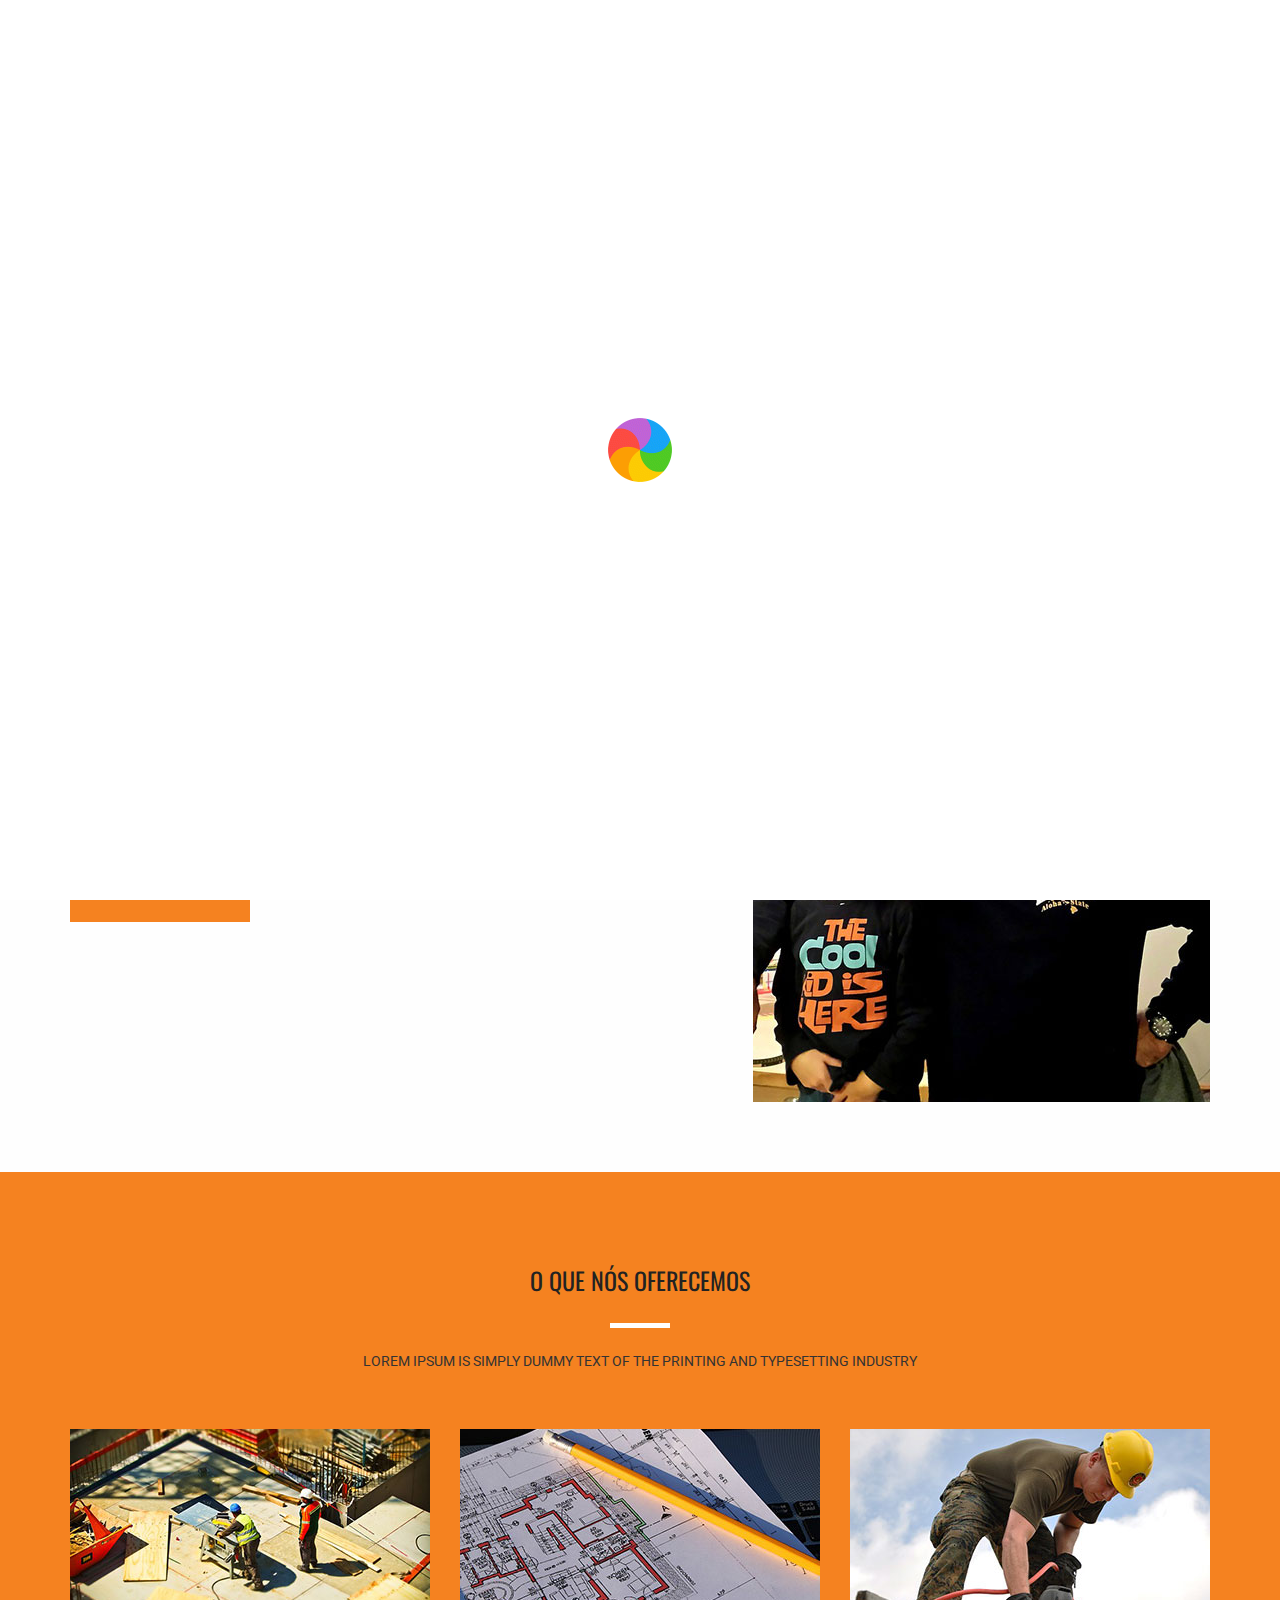
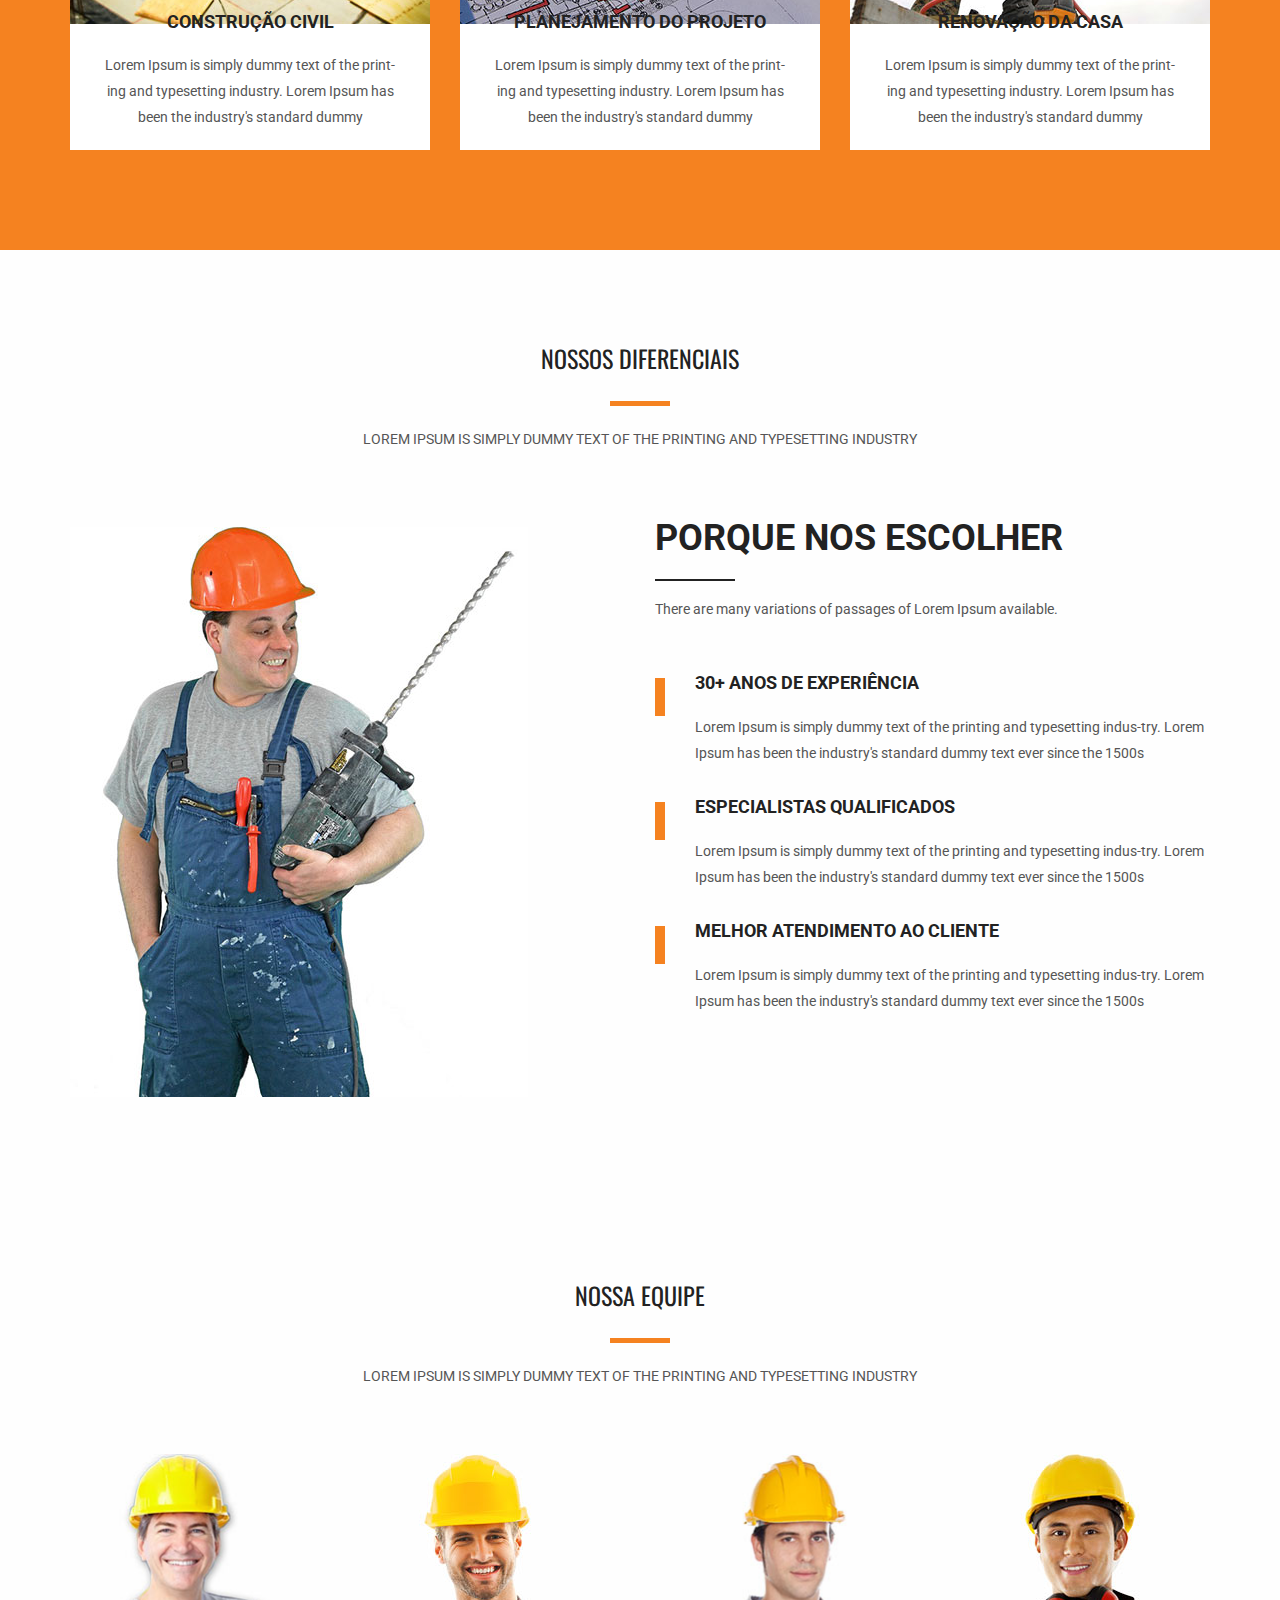
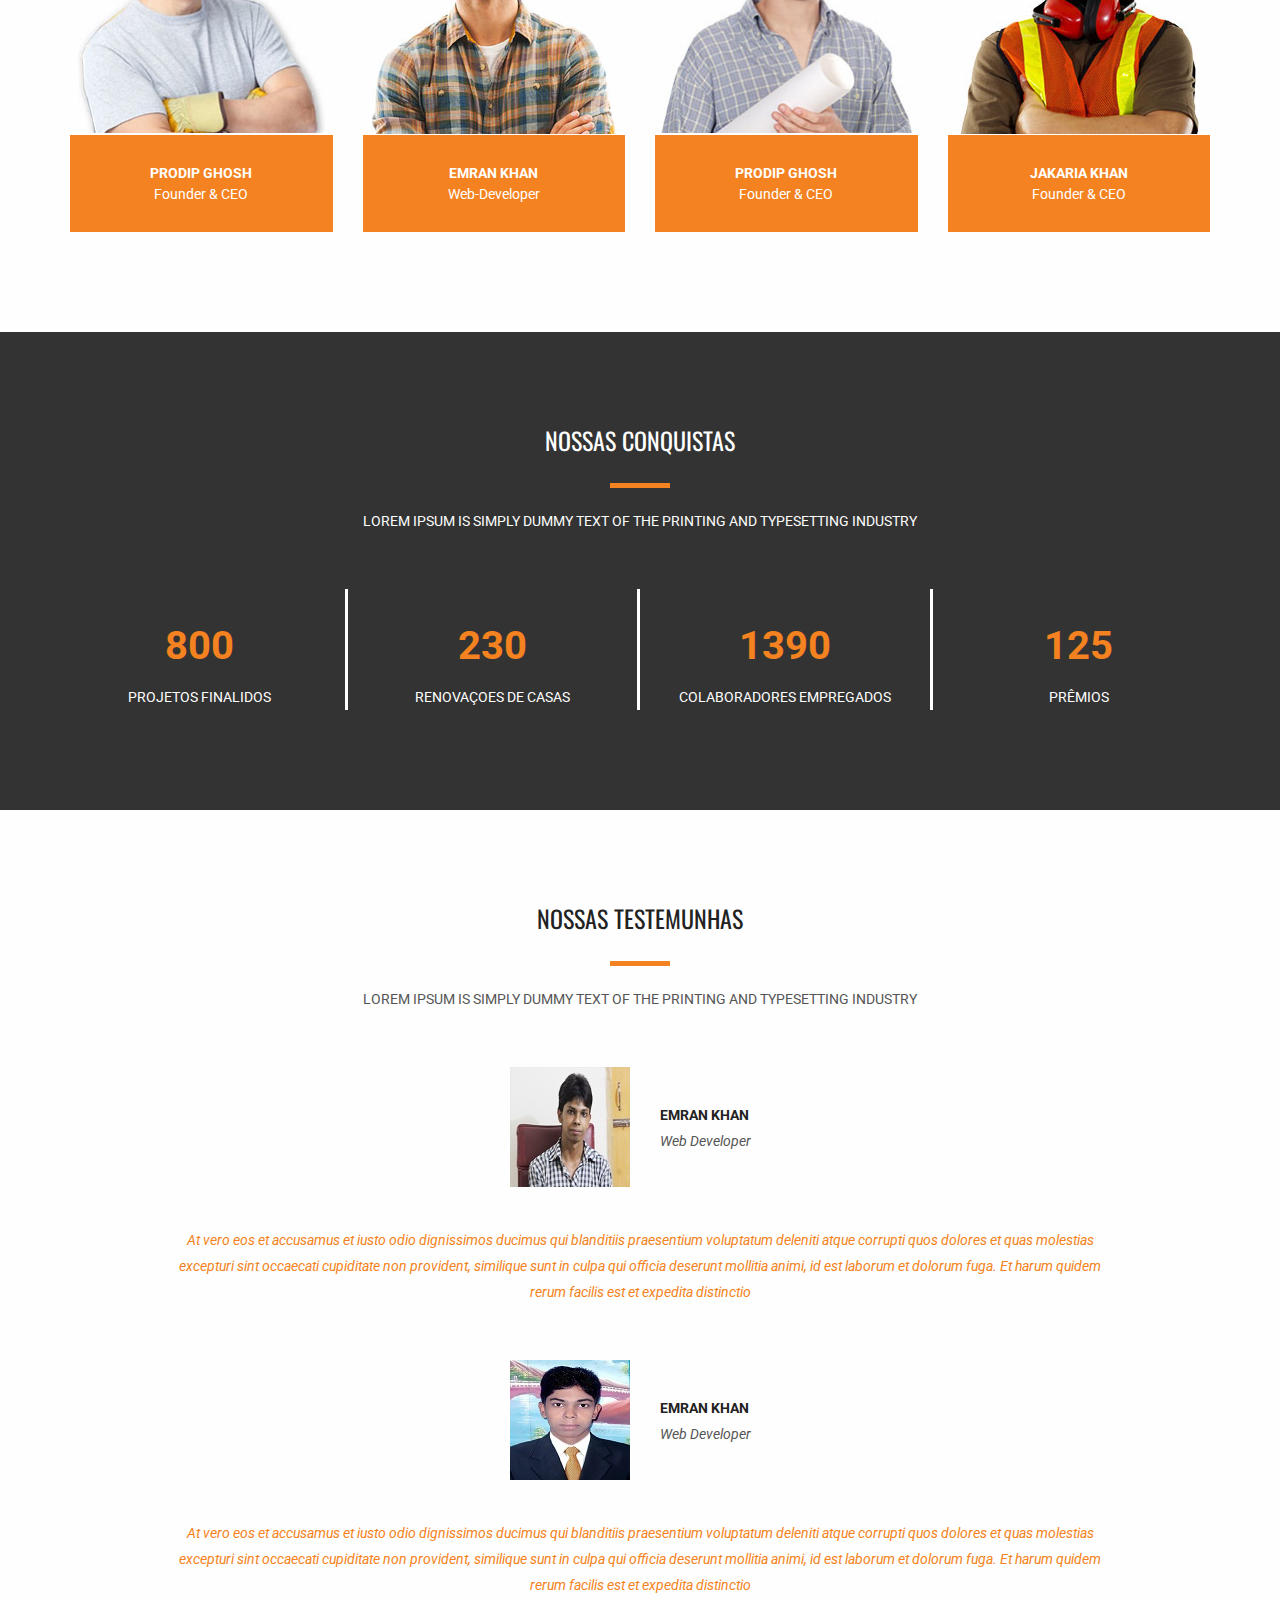
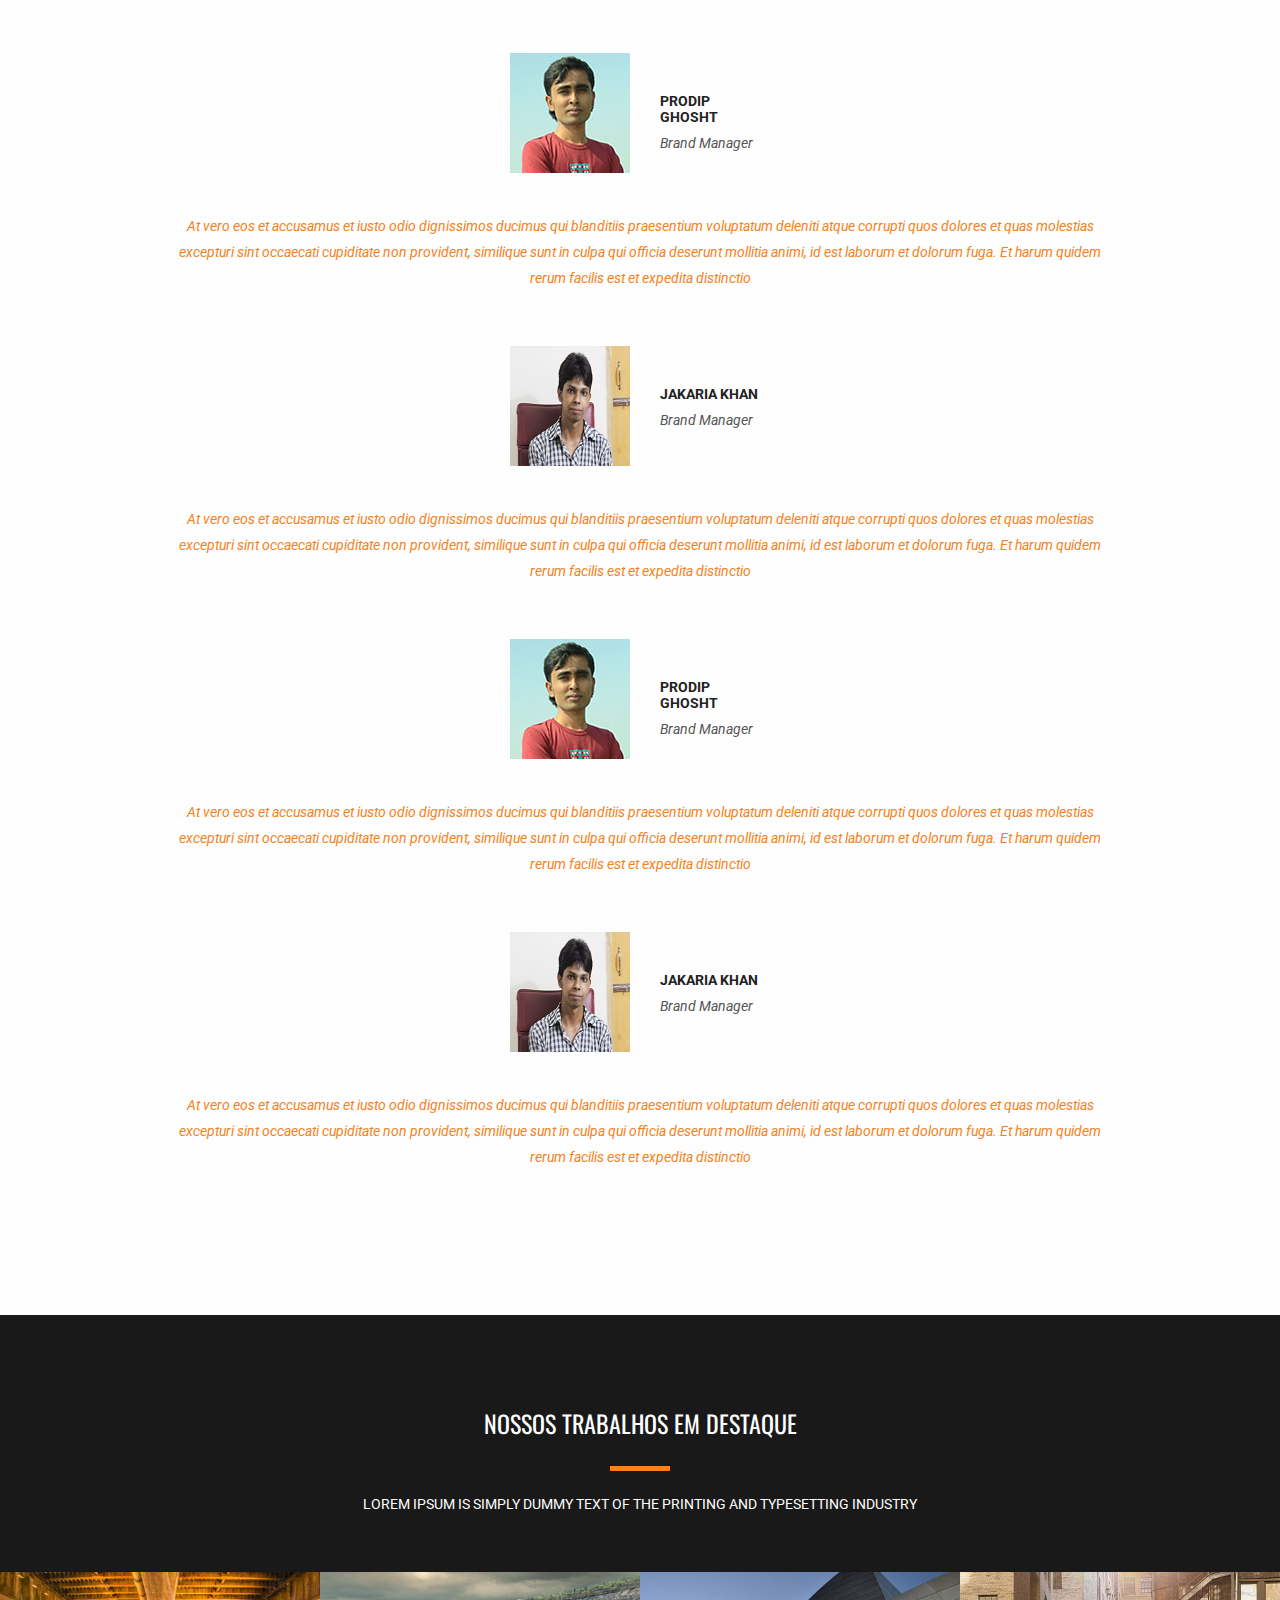
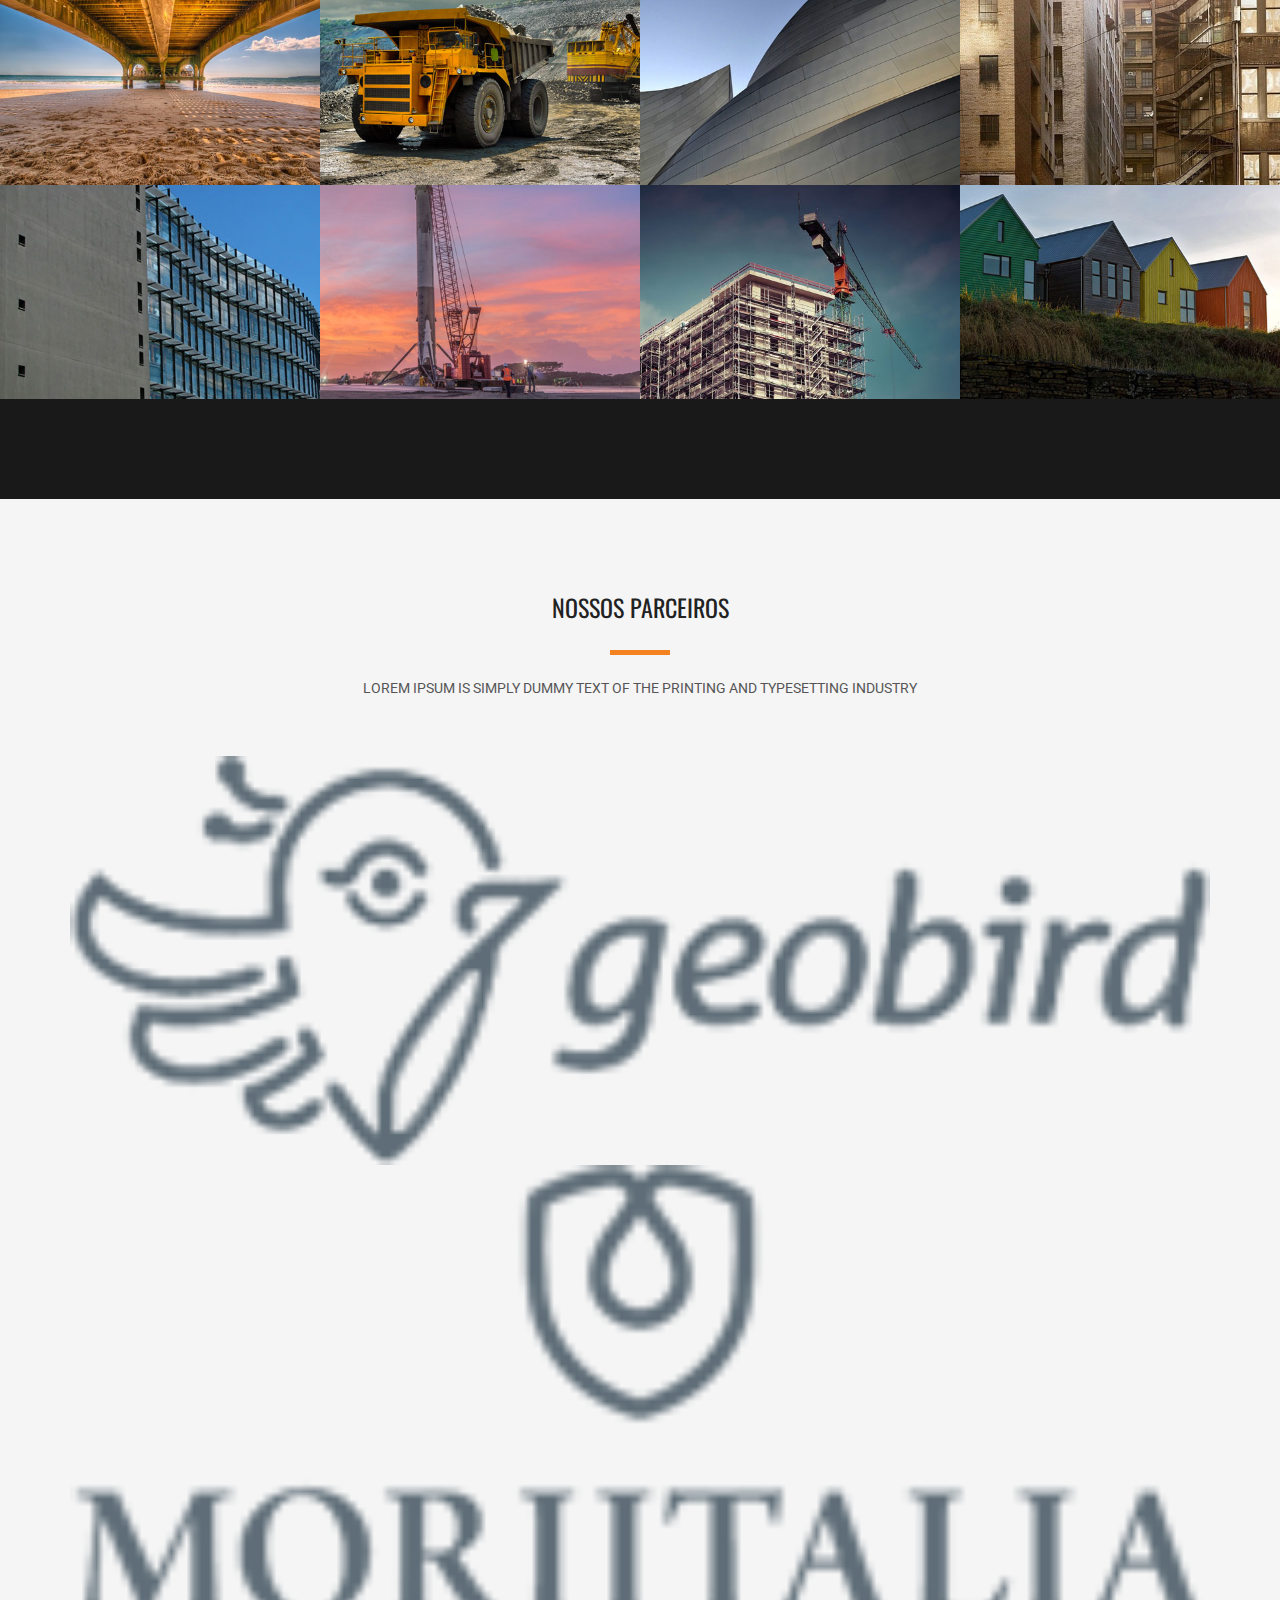
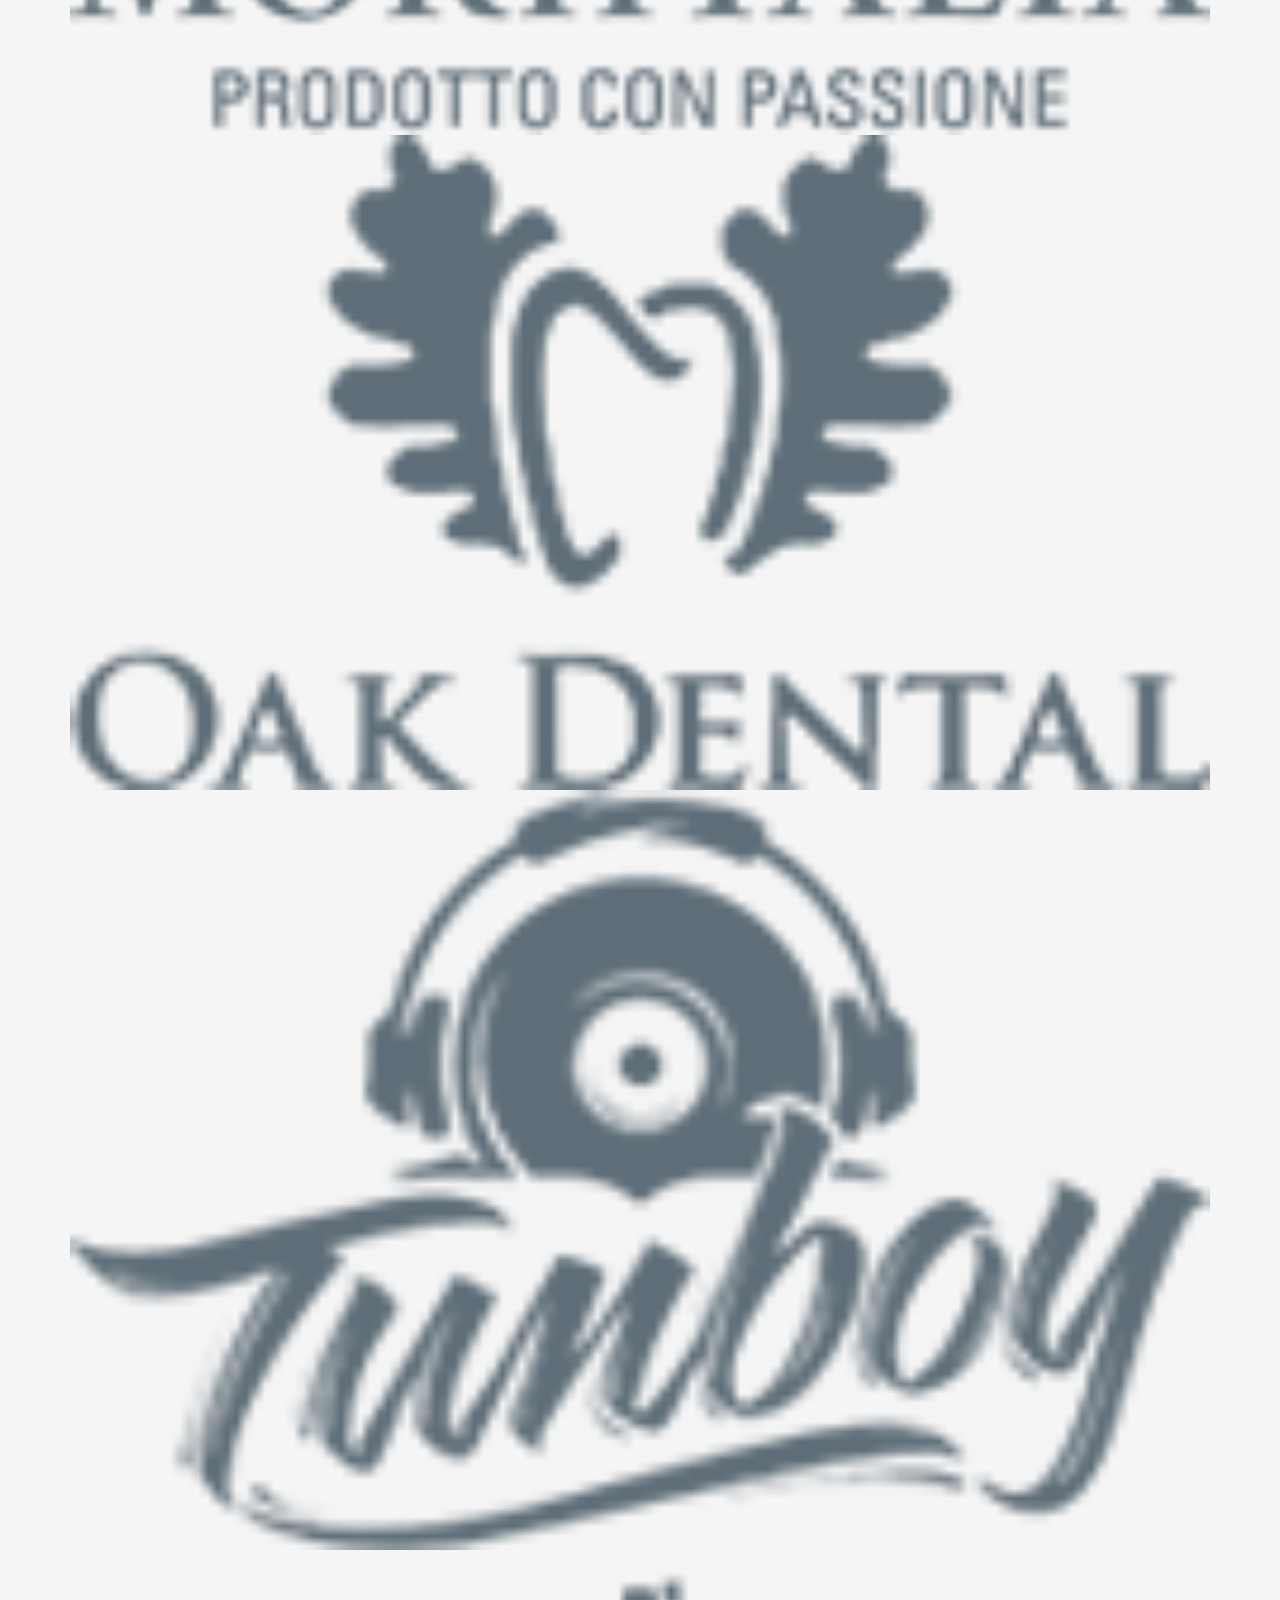
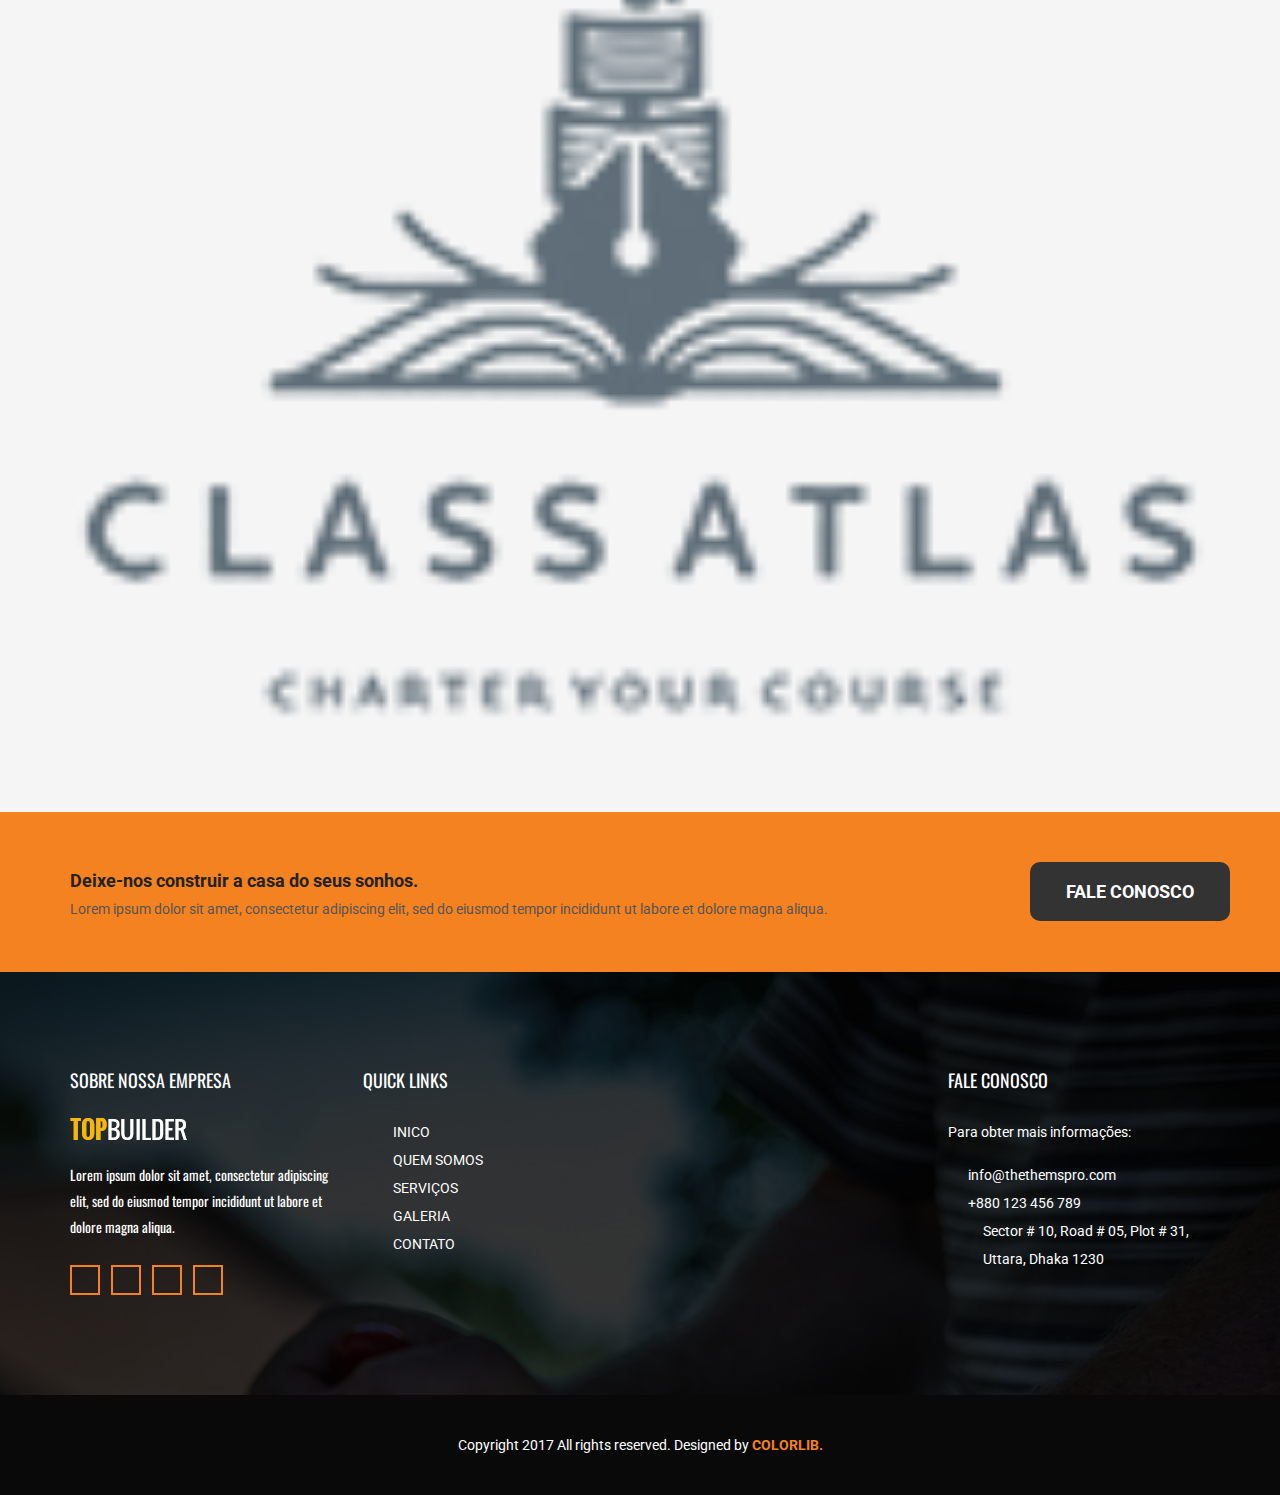
==== index.html @ b06eb070 "Add files via upload" ====
<!DOCTYPE html>
<html lang="en">
<head>
    <meta charset="utf-8">
    <meta http-equiv="X-UA-Compatible" content="IE=edge">
    <meta name="viewport" content="width=device-width, initial-scale=1">

    <title>Topbuilder Construction Template</title>

    <!-- Favicon -->
    <link rel="icon" href="images/favicon.png" type="image/x-icon" />
    <!-- Bootstrap CSS -->
    <link href="css/bootstrap.min.css" rel="stylesheet">
    <!-- Animate CSS -->
    <link href="vendors/animate/animate.css" rel="stylesheet">
    <!-- Icon CSS-->
	<link rel="stylesheet" href="vendors/font-awesome/css/font-awesome.min.css">
    <!-- Camera Slider -->
    <link rel="stylesheet" href="vendors/camera-slider/camera.css">
    <!-- Owlcarousel CSS-->
	<link rel="stylesheet" type="text/css" href="vendors/owl_carousel/owl.carousel.css" media="all">

    <!--Theme Styles CSS-->
	<link rel="stylesheet" type="text/css" href="css/style.css" media="all" />

    <!-- WARNING: Respond.js doesn't work if you view the page via file:// -->
    <!--[if lt IE 9]>
    <script src="js/html5shiv.min.js"></script>
    <script src="js/respond.min.js"></script>
    <![endif]-->
</head>
<body>
    <!-- Preloader -->
    <div class="preloader"></div>

	<!-- Top Header_Area -->
	<!-- <section class="top_header_area">
	    <div class="container">
            <ul class="nav navbar-nav top_nav">
                <li><a href="#"><i class="fa fa-phone"></i>+1 (168) 314 5016</a></li>
                <li><a href="#"><i class="fa fa-envelope-o"></i>info@thethemspro.com</a></li>
                <li><a href="#"><i class="fa fa-clock-o"></i>Mon - Sat 12:00 - 20:00</a></li>
            </ul>
            <ul class="nav navbar-nav navbar-right social_nav">
                <li><a href="#"><i class="fa fa-facebook" aria-hidden="true"></i></a></li>
                <li><a href="#"><i class="fa fa-twitter" aria-hidden="true"></i></a></li>
                <li><a href="#"><i class="fa fa-google-plus" aria-hidden="true"></i></a></li>
                <li><a href="#"><i class="fa fa-instagram" aria-hidden="true"></i></a></li>
                <li><a href="#"><i class="fa fa-pinterest-p" aria-hidden="true"></i></a></li>
                <li><a href="#"><i class="fa fa-linkedin" aria-hidden="true"></i></a></li>
            </ul>
	    </div>
	</section> -->
	<!-- End Top Header_Area -->

	<!-- Header_Area -->
    <nav class="navbar navbar-default header_aera" id="main_navbar">
        <div class="container">
            <!-- searchForm -->
            <div class="searchForm">
                <form action="#" class="row m0">
                    <div class="input-group">
                        <span class="input-group-addon"><i class="fa fa-search"></i></span>
                        <input type="search" name="search" class="form-control" placeholder="Type & Hit Enter">
                        <span class="input-group-addon form_hide"><i class="fa fa-times"></i></span>
                    </div>
                </form>
            </div><!-- End searchForm -->
            <!-- Brand and toggle get grouped for better mobile display -->
            <div class="col-md-2 p0">
                <div class="navbar-header">
                    <button type="button" class="navbar-toggle collapsed" data-toggle="collapse" data-target="#min_navbar">
                    <span class="sr-only">Toggle navigation</span>
                    <span class="icon-bar"></span>
                    <span class="icon-bar"></span>
                    <span class="icon-bar"></span>
                    </button>
                    <a class="navbar-brand" href="index.html"><img src="images/logo.png" alt=""></a>
                </div>
            </div>

            <!-- Collect the nav links, forms, and other content for toggling -->
            <div class="col-md-10 p0">
                <div class="collapse navbar-collapse" id="min_navbar">
                    <ul class="nav navbar-nav navbar-right">
                        <li class="dropdown submenu">
                            <a href="index.html">Início</a>
                            <!-- <ul class="dropdown-menu">
                                <li><a href="index.html">Home</a></li>
                                <li><a href="index-2.html">Home 2</a></li>
                            </ul> -->
                        </li>
                        <li class="dropdown submenu">
                            <a href="about.html">Quem Somos</a>
                            <!-- <ul class="dropdown-menu other_dropdwn">
                                <li><a href="about.html">About Us</a></li>
                                <li><a href="about-2.html">About Us-2</a></li>
                            </ul> -->
                        </li>
                        <li class="dropdown submenu">
                            <a href="services.html">Serviços</a>
                            <!-- <ul class="dropdown-menu other_dropdwn">
                                <li><a href="services.html">Services</a></li>
                                <li><a href="services-2.html">Services-2</a></li>
                            </ul> -->
                        </li>
                        <li><a href="#">GALERIA</a></li>
                        <li><a href="contact.html">Contato</a></li>
                        <li class="dropdown submenu">
                            <a href="#" class="dropdown-toggle" data-toggle="dropdown">ING</a>
                            <ul class="dropdown-menu other_dropdwn">
                                <li><a href="#">PT</a></li>
                                <li><a href="#">ING</a></li>
                            </ul>
                        </li>
                        <!-- <li><a href="#" class="nav_searchFrom"><i class="fa fa-search"></i></a></li> -->
                    </ul>
                </div><!-- /.navbar-collapse -->
            </div>
        </div><!-- /.container -->
    </nav>
	<!-- End Header_Area -->

    <!-- Slider area -->
    <section class="slider_area row m0">
        <div class="slider_inner">
            <div data-thumb="images/slider-1.jpg" data-src="images/slider-1.jpg">
                <div class="camera_caption">
                   <div class="container">
                        <h5 class=" wow fadeInUp animated">Bem-vindo a Sdantas</h5>
                        <h3 class=" wow fadeInUp animated" data-wow-delay="0.5s">CLEAN, MODERN, MULTIPURPOSE THEME</h3>
                        <p class=" wow fadeInUp animated" data-wow-delay="0.8s">Our team of professionals will help you turn your dream home or flat into a reality fast. The Love Boat promises something for everyone. Now the world don't move to the beat of just one</p>
                        <!-- <a class=" wow fadeInUp animated" data-wow-delay="1s" href="#">Read More</a> -->
                   </div>
                </div>
            </div>
            <div data-thumb="images/slider-2.jpg" data-src="images/slider-2.jpg">
                <div class="camera_caption">
                   <div class="container">
                        <h5 class=" wow fadeInUp animated">Bem-vindo a Sdantas</h5>
                        <h3 class=" wow fadeInUp animated" data-wow-delay="0.5s">CLEAN ,MODERN, MULTIPURPOSE THEME</h3>
                        <p class=" wow fadeInUp animated" data-wow-delay="0.8s">Our team of professionals will help you turn your dream home or flat into a reality fast. The Love Boat promises something for everyone. Now the world don't move to the beat of just one</p>
                        <!-- <a class=" wow fadeInUp animated" data-wow-delay="1s" href="#">Read More</a> -->
                   </div>
                </div>
            </div>
        </div>
    </section>
    <!-- End Slider area -->

    <!-- Professional Builde -->
    <section class="professional_builder row">
        <div class="container">
           <div class="row builder_all">
                <div class="col-md-3 col-sm-6 builder">
                    <i class="fa fa-home" aria-hidden="true"></i>
                    <h4>Construção profissional</h4>
                    <p>Lorem ipsum dolor sit amet, consectetur adipiscing elit, sed do eiusmod </p>
                </div>
                <div class="col-md-3 col-sm-6 builder">
                    <i class="fa fa-building" aria-hidden="true"></i>
                    <h4>Nós entregamos qualidade</h4>
                    <p>Lorem ipsum dolor sit amet, consectetur adipiscing elit, sed do eiusmod </p>
                </div>
                <div class="col-md-3 col-sm-6 builder">
                    <i class="fa fa-clock-o" aria-hidden="true"></i>
                    <h4>Compromisso com o prazo</h4>
                    <p>Lorem ipsum dolor sit amet, consectetur adipiscing elit, sed do eiusmod </p>
                </div>
                <div class="col-md-3 col-sm-6 builder">
                    <i class="fa fa-thumbs-up" aria-hidden="true"></i>
                    <h4>Nós somos referência</h4>
                    <p>Lorem ipsum dolor sit amet, consectetur adipiscing elit, sed do eiusmod </p>
                </div>
           </div>
        </div>
    </section>
    <!-- End Professional Builde -->

    <!-- About Us Area -->
    <section class="about_us_area row">
        <div class="container">
            <div class="tittle wow fadeInUp">
                <h2>SOBRE NÓS</h2>
                <h4>Lorem Ipsum is simply dummy text of the printing and typesetting industry</h4>
            </div>
            <div class="row about_row">
                <div class="who_we_area col-md-7 col-sm-6">
                    <div class="subtittle">
                        <h2>QUEM NÓS SOMOS</h2>
                    </div>
                    <p>There are many variations of passages of Lorem Ipsum available, but the majority have suffered alteration in some form, by injected humour, or randomised words which don't look even slightly believable. If you are going to use a passage of Lorem Ipsum, you need to be sure there isn't anything embarrassing hidden in the middle of text.</p>
                    <a href="#" class="button_all">Entre em contato</a>
                </div>
                <div class="col-md-5 col-sm-6 about_client">
                    <img src="images/about_client.jpg" alt="">
                </div>
            </div>
        </div>
    </section>
    <!-- End About Us Area -->

    <!-- What ew offer Area -->
    <section class="what_we_area row">
        <div class="container">
            <div class="tittle wow fadeInUp">
                <h2>O QUE NÓS OFERECEMOS</h2>
                <h4>Lorem Ipsum is simply dummy text of the printing and typesetting industry</h4>
            </div>
            <div class="row construction_iner">
                <div class="col-md-4 col-sm-6 construction">
                   <div class="cns-img">
                        <img src="images/cns-1.jpg" alt="">
                   </div>
                   <div class="cns-content">
                        <i class="fa fa-home" aria-hidden="true"></i>
                        <a href="#">CONSTRUÇÃO CIVIL</a>
                        <p>Lorem Ipsum is simply dummy text of the print-ing and typesetting industry. Lorem Ipsum has been the industry's standard dummy </p>
                   </div>
                </div>
                <div class="col-md-4 col-sm-6 construction">
                   <div class="cns-img">
                        <img src="images/cns-2.jpg" alt="">
                   </div>
                   <div class="cns-content">
                        <i class="fa fa-keyboard-o" aria-hidden="true"></i>
                        <a href="#">PLANEJAMENTO DO PROJETO</a>
                        <p>Lorem Ipsum is simply dummy text of the print-ing and typesetting industry. Lorem Ipsum has been the industry's standard dummy </p>
                   </div>
                </div>
                <div class="col-md-4 col-sm-6 construction">
                   <div class="cns-img">
                        <img src="images/cns-3.jpg" alt="">
                   </div>
                   <div class="cns-content">
                        <i class="fa fa-gavel" aria-hidden="true"></i>
                        <a href="#">RENOVAÇÃO DA CASA</a>
                        <p>Lorem Ipsum is simply dummy text of the print-ing and typesetting industry. Lorem Ipsum has been the industry's standard dummy </p>
                   </div>
                </div>
            </div>
        </div>
    </section>
    <!-- End What ew offer Area -->

    <!-- Our Features Area -->
    <section class="our_feature_area">
        <div class="container">
            <div class="tittle wow fadeInUp">
                <h2>NOSSOS DIFERENCIAIS</h2>
                <h4>Lorem Ipsum is simply dummy text of the printing and typesetting industry</h4>
            </div>
            <div class="feature_row row">
                <div class="col-md-6 feature_img">
                    <img src="images/feature-man.jpg" alt="">
                </div>
                <div class="col-md-6 feature_content">
                    <div class="subtittle">
                        <h2>PORQUE NOS ESCOLHER</h2>
                        <h5>There are many variations of passages of Lorem Ipsum available.</h5>
                    </div>
                    <div class="media">
                        <div class="media-left">
                            <a href="#">
                                <i class="fa fa-wrench" aria-hidden="true"></i>
                            </a>
                        </div>
                        <div class="media-body">
                            <a href="#">30+ ANOS DE EXPERIÊNCIA</a>
                            <p>Lorem Ipsum is simply dummy text of the printing and typesetting indus-try. Lorem Ipsum has been the industry's standard dummy text ever since the 1500s</p>
                        </div>
                    </div>
                    <div class="media">
                        <div class="media-left">
                            <a href="#">
                                <i class="fa fa-rocket" aria-hidden="true"></i>
                            </a>
                        </div>
                        <div class="media-body">
                            <a href="#">ESPECIALISTAS QUALIFICADOS</a>
                            <p>Lorem Ipsum is simply dummy text of the printing and typesetting indus-try. Lorem Ipsum has been the industry's standard dummy text ever since the 1500s</p>
                        </div>
                    </div>
                    <div class="media">
                        <div class="media-left">
                            <a href="#">
                                <i class="fa fa-users" aria-hidden="true"></i>
                            </a>
                        </div>
                        <div class="media-body">
                            <a href="#">MELHOR ATENDIMENTO AO CLIENTE</a>
                            <p>Lorem Ipsum is simply dummy text of the printing and typesetting indus-try. Lorem Ipsum has been the industry's standard dummy text ever since the 1500s</p>
                        </div>
                    </div>
                </div>
            </div>
        </div>
    </section>
    <!-- End Our Features Area -->

    <!-- Our Services Area -->
    <!-- <section class="our_services_area">
        <div class="container">
            <div class="tittle wow fadeInUp">
                <h2>NOSSOS SERVIÇOS</h2>
                <h4>Lorem Ipsum is simply dummy text of the printing and typesetting industry</h4>
            </div>
            <div class="portfolio_inner_area">
                <div class="portfolio_filter">
                    <ul>
                        <li data-filter="*" class="active"><a href=""> All</a></li>
                        <li data-filter=".photography"><a href="">ARCHITECTURE</a></li>
                        <li data-filter=".branding"><a href="">Building</a></li>
                        <li data-filter=".webdesign"><a href="">CONSTRUCTION</a></li>
                        <li data-filter=".adversting"><a href="">DESIGN</a></li>
                        <li data-filter=".painting"><a href="">Painting</a></li>
                    </ul>
                </div>
                <div class="portfolio_item">
                   <div class="grid-sizer"></div>
                    <div class="single_facilities col-xs-4 p0 painting photography adversting">
                       <div class="single_facilities_inner">
                          	<img src="images/gallery/sv-1.jpg" alt="">
                            <div class="gallery_hover">
                                <h4>Construction</h4>
                                <ul>
                                    <li><a href="#"><i class="fa fa-link" aria-hidden="true"></i></a></li>
                                    <li><a href="#"><i class="fa fa-search" aria-hidden="true"></i></a></li>
                                </ul>
                            </div>
                        </div>
                    </div>
                    <div class="single_facilities col-xs-4 p0 webdesign">
                       <div class="single_facilities_inner">
                          	<img src="images/gallery/sv-2.jpg" alt="">
                            <div class="gallery_hover">
                                <h4>Construction</h4>
                                <ul>
                                    <li><a href="#"><i class="fa fa-link" aria-hidden="true"></i></a></li>
                                    <li><a href="#"><i class="fa fa-search" aria-hidden="true"></i></a></li>
                                </ul>
                            </div>
                        </div>
                    </div>
                    <div class="single_facilities col-xs-4 painting p0 photography branding">
                       <div class="single_facilities_inner">
                          	<img src="images/gallery/sv-3.jpg" alt="">
                            <div class="gallery_hover">
                                <h4>Construction</h4>
                                <ul>
                                    <li><a href="#"><i class="fa fa-link" aria-hidden="true"></i></a></li>
                                    <li><a href="#"><i class="fa fa-search" aria-hidden="true"></i></a></li>
                                </ul>
                            </div>
                        </div>
                    </div>
                    <div class="single_facilities col-xs-4 p0 adversting webdesign adversting">
                       <div class="single_facilities_inner">
                          	<img src="images/gallery/sv-4.jpg" alt="">
                            <div class="gallery_hover">
                                <h4>Construction</h4>
                                <ul>
                                    <li><a href="#"><i class="fa fa-link" aria-hidden="true"></i></a></li>
                                    <li><a href="#"><i class="fa fa-search" aria-hidden="true"></i></a></li>
                                </ul>
                            </div>
                        </div>
                    </div>
                    <div class="single_facilities col-xs-4 p0 painting adversting branding">
                       <div class="single_facilities_inner">
                          	<img src="images/gallery/sv-5.jpg" alt="">
                            <div class="gallery_hover">
                                <h4>Construction</h4>
                                <ul>
                                    <li><a href="#"><i class="fa fa-link" aria-hidden="true"></i></a></li>
                                    <li><a href="#"><i class="fa fa-search" aria-hidden="true"></i></a></li>
                                </ul>
                            </div>
                        </div>
                    </div>
                    <div class="single_facilities col-xs-4 p0 webdesign photography magazine adversting">
                       <div class="single_facilities_inner">
                          	<img src="images/gallery/sv-6.jpg" alt="">
                            <div class="gallery_hover">
                                <h4>Construction</h4>
                                <ul>
                                    <li><a href="#"><i class="fa fa-link" aria-hidden="true"></i></a></li>
                                    <li><a href="#"><i class="fa fa-search" aria-hidden="true"></i></a></li>
                                </ul>
                            </div>
                        </div>
                    </div>
                </div>
            </div>
        </div>
    </section> -->
    <!-- End Our Services Area -->

    <!-- Our Team Area -->
    <section class="our_team_area">
        <div class="container">
            <div class="tittle wow fadeInUp">
                <h2>NOSSA EQUIPE</h2>
                <h4>Lorem Ipsum is simply dummy text of the printing and typesetting industry</h4>
            </div>
            <div class="row team_row">
                <div class="col-md-3 col-sm-6 wow fadeInUp">
                   <div class="team_membar">
                        <img src="images/team/tm-1.jpg" alt="">
                        <div class="team_content">
                            <ul>
                                <li><a href="#"><i class="fa fa-facebook" aria-hidden="true"></i></a></li>
                                <li><a href="#"><i class="fa fa-twitter" aria-hidden="true"></i></a></li>
                                <li><a href="#"><i class="fa fa-linkedin" aria-hidden="true"></i></a></li>
                            </ul>
                            <a href="#" class="name">Prodip Ghosh</a>
                            <h6>Founder &amp; CEO</h6>
                        </div>
                   </div>
                </div>
                <div class="col-md-3 col-sm-6 wow fadeInUp" data-wow-delay="0.2s">
                   <div class="team_membar">
                        <img src="images/team/tm-2.jpg" alt="">
                        <div class="team_content">
                            <ul>
                                <li><a href="#"><i class="fa fa-facebook" aria-hidden="true"></i></a></li>
                                <li><a href="#"><i class="fa fa-twitter" aria-hidden="true"></i></a></li>
                                <li><a href="#"><i class="fa fa-linkedin" aria-hidden="true"></i></a></li>
                            </ul>
                            <a href="#" class="name">Emran Khan</a>
                            <h6>Web-Developer</h6>
                        </div>
                   </div>
                </div>
                <div class="col-md-3 col-sm-6 wow fadeInUp" data-wow-delay="0.3s">
                   <div class="team_membar">
                        <img src="images/team/tm-3.jpg" alt="">
                        <div class="team_content">
                            <ul>
                                <li><a href="#"><i class="fa fa-facebook" aria-hidden="true"></i></a></li>
                                <li><a href="#"><i class="fa fa-twitter" aria-hidden="true"></i></a></li>
                                <li><a href="#"><i class="fa fa-linkedin" aria-hidden="true"></i></a></li>
                            </ul>
                            <a href="#" class="name">Prodip Ghosh</a>
                            <h6>Founder &amp; CEO</h6>
                        </div>
                   </div>
                </div>
                <div class="col-md-3 col-sm-6 wow fadeInUp" data-wow-delay="0.4s">
                   <div class="team_membar">
                        <img src="images/team/tm-4.jpg" alt="">
                        <div class="team_content">
                            <ul>
                                <li><a href="#"><i class="fa fa-facebook" aria-hidden="true"></i></a></li>
                                <li><a href="#"><i class="fa fa-twitter" aria-hidden="true"></i></a></li>
                                <li><a href="#"><i class="fa fa-linkedin" aria-hidden="true"></i></a></li>
                            </ul>
                            <a href="#" class="name">Jakaria Khan</a>
                            <h6>Founder &amp; CEO</h6>
                        </div>
                   </div>
                </div>
            </div>
        </div>
    </section>
    <!-- End Our Team Area -->

    <!-- Our Achievments Area -->
    <section class="our_achievments_area" data-stellar-background-ratio="0.3">
        <div class="container">
            <div class="tittle wow fadeInUp">
                <h2>NOSSAS CONQUISTAS</h2>
                <h4>Lorem Ipsum is simply dummy text of the printing and typesetting industry</h4>
            </div>
            <div class="achievments_row row">
                <div class="col-md-3 col-sm-6 p0 completed">
                    <i class="fa fa-connectdevelop" aria-hidden="true"></i>
                    <span class="counter">800</span>
                    <h6>PROJETOS FINALIDOS</h6>
                </div>
                <div class="col-md-3 col-sm-6 p0 completed">
                    <i class="fa fa-home" aria-hidden="true"></i>
                    <span class="counter">230</span>
                    <h6>RENOVAÇOES DE CASAS</h6>
                </div>
                <div class="col-md-3 col-sm-6 p0 completed">
                    <i class="fa fa-child" aria-hidden="true"></i>
                    <span class="counter">1390</span>
                    <h6>COLABORADORES EMPREGADOS</h6>
                </div>
                <div class="col-md-3 col-sm-6 p0 completed">
                    <i class="fa fa-trophy" aria-hidden="true"></i>
                    <span class="counter">125</span>
                    <h6>PRÊMIOS</h6>
                </div>
            </div>
        </div>
    </section>
    <!-- End Our Achievments Area -->

    <!-- Our Testimonial Area -->
    <section class="testimonial_area row">
        <div class="container">
            <div class="tittle wow fadeInUp">
                <h2>NOSSAS TESTEMUNHAS</h2>
                <h4>Lorem Ipsum is simply dummy text of the printing and typesetting industry</h4>
            </div>
            <div class="testimonial_carosel">
                <div class="item">
                    <div class="media">
                        <div class="media-left">
                            <a href="#">
                                <img class="media-object" src="images/testimonial-2.jpg" alt="">
                            </a>
                        </div>
                        <div class="media-body">
                            <h4 class="media-heading">Emran Khan</h4>
                            <h6>Web Developer</h6>
                        </div>
                    </div>
                    <p><i class="fa fa-quote-right" aria-hidden="true"></i>At vero eos et accusamus et iusto odio dignissimos ducimus qui blanditiis praesentium voluptatum deleniti atque corrupti quos dolores et quas molestias excepturi sint occaecati cupiditate non provident, similique sunt in culpa qui officia deserunt mollitia animi, id est laborum et dolorum fuga. Et harum quidem rerum facilis est et expedita distinctio<i class="fa fa-quote-left" aria-hidden="true"></i></p>
                </div>
                <div class="item">
                    <div class="media">
                        <div class="media-left">
                            <a href="#">
                                <img class="media-object" src="images/testimonial-3.jpg" alt="">
                            </a>
                        </div>
                        <div class="media-body">
                            <h4 class="media-heading">Emran Khan</h4>
                            <h6>Web Developer</h6>
                        </div>
                    </div>
                    <p><i class="fa fa-quote-right" aria-hidden="true"></i>At vero eos et accusamus et iusto odio dignissimos ducimus qui blanditiis praesentium voluptatum deleniti atque corrupti quos dolores et quas molestias excepturi sint occaecati cupiditate non provident, similique sunt in culpa qui officia deserunt mollitia animi, id est laborum et dolorum fuga. Et harum quidem rerum facilis est et expedita distinctio<i class="fa fa-quote-left" aria-hidden="true"></i></p>
                </div>
                <div class="item">
                    <div class="media">
                        <div class="media-left">
                            <a href="#">
                                <img class="media-object" src="images/testimonial-1.jpg" alt="">
                            </a>
                        </div>
                        <div class="media-body">
                            <h4 class="media-heading">Prodip ghosht</h4>
                            <h6>Brand Manager</h6>
                        </div>
                    </div>
                    <p><i class="fa fa-quote-right" aria-hidden="true"></i>At vero eos et accusamus et iusto odio dignissimos ducimus qui blanditiis praesentium voluptatum deleniti atque corrupti quos dolores et quas molestias excepturi sint occaecati cupiditate non provident, similique sunt in culpa qui officia deserunt mollitia animi, id est laborum et dolorum fuga. Et harum quidem rerum facilis est et expedita distinctio<i class="fa fa-quote-left" aria-hidden="true"></i></p>
                </div>
                <div class="item">
                    <div class="media">
                        <div class="media-left">
                            <a href="#">
                                <img class="media-object" src="images/testimonial-2.jpg" alt="">
                            </a>
                        </div>
                        <div class="media-body">
                            <h4 class="media-heading">Jakaria Khan</h4>
                            <h6>Brand Manager</h6>
                        </div>
                    </div>
                    <p><i class="fa fa-quote-right" aria-hidden="true"></i>At vero eos et accusamus et iusto odio dignissimos ducimus qui blanditiis praesentium voluptatum deleniti atque corrupti quos dolores et quas molestias excepturi sint occaecati cupiditate non provident, similique sunt in culpa qui officia deserunt mollitia animi, id est laborum et dolorum fuga. Et harum quidem rerum facilis est et expedita distinctio<i class="fa fa-quote-left" aria-hidden="true"></i></p>
                </div>
                <div class="item">
                    <div class="media">
                        <div class="media-left">
                            <a href="#">
                                <img class="media-object" src="images/testimonial-1.jpg" alt="">
                            </a>
                        </div>
                        <div class="media-body">
                            <h4 class="media-heading">Prodip ghosht</h4>
                            <h6>Brand Manager</h6>
                        </div>
                    </div>
                    <p><i class="fa fa-quote-right" aria-hidden="true"></i>At vero eos et accusamus et iusto odio dignissimos ducimus qui blanditiis praesentium voluptatum deleniti atque corrupti quos dolores et quas molestias excepturi sint occaecati cupiditate non provident, similique sunt in culpa qui officia deserunt mollitia animi, id est laborum et dolorum fuga. Et harum quidem rerum facilis est et expedita distinctio<i class="fa fa-quote-left" aria-hidden="true"></i></p>
                </div>
                <div class="item">
                    <div class="media">
                        <div class="media-left">
                            <a href="#">
                                <img class="media-object" src="images/testimonial-2.jpg" alt="">
                            </a>
                        </div>
                        <div class="media-body">
                            <h4 class="media-heading">Jakaria Khan</h4>
                            <h6>Brand Manager</h6>
                        </div>
                    </div>
                    <p><i class="fa fa-quote-right" aria-hidden="true"></i>At vero eos et accusamus et iusto odio dignissimos ducimus qui blanditiis praesentium voluptatum deleniti atque corrupti quos dolores et quas molestias excepturi sint occaecati cupiditate non provident, similique sunt in culpa qui officia deserunt mollitia animi, id est laborum et dolorum fuga. Et harum quidem rerum facilis est et expedita distinctio<i class="fa fa-quote-left" aria-hidden="true"></i></p>
                </div>
            </div>
        </div>
    </section>
    <!-- End Our testimonial Area -->

    <!-- Our Featured Works Area -->
    <section class="featured_works row" data-stellar-background-ratio="0.3">
        <div class="tittle wow fadeInUp">
            <h2>NOSSOS TRABALHOS EM DESTAQUE</h2>
            <h4>Lorem Ipsum is simply dummy text of the printing and typesetting industry</h4>
        </div>
        <div class="featured_gallery">
            <div class="col-md-3 col-sm-4 col-xs-6 gallery_iner p0">
                <img src="images/gallery/gl-1.jpg" alt="">
                <div class="gallery_hover">
                    <h4>Bolt Apartments</h4>
                    <a href="#">VIEW PROJECT</a>
                </div>
            </div>
            <div class="col-md-3 col-sm-4 col-xs-6 gallery_iner p0">
                <img src="images/gallery/gl-2.jpg" alt="">
                <div class="gallery_hover">
                    <h4>Bolt Apartments</h4>
                    <a href="#">VIEW PROJECT</a>
                </div>
            </div>
            <div class="col-md-3 col-sm-4 col-xs-6 gallery_iner p0">
                <img src="images/gallery/gl-3.jpg" alt="">
                <div class="gallery_hover">
                    <h4>Bolt Apartments</h4>
                    <a href="#">VIEW PROJECT</a>
                </div>
            </div>
            <div class="col-md-3 col-sm-4 col-xs-6 gallery_iner p0">
                <img src="images/gallery/gl-4.jpg" alt="">
                <div class="gallery_hover">
                    <h4>Bolt Apartments</h4>
                    <a href="#">VIEW PROJECT</a>
                </div>
            </div>
            <div class="col-md-3 col-sm-4 col-xs-6 gallery_iner p0">
                <img src="images/gallery/gl-5.jpg" alt="">
                <div class="gallery_hover">
                    <h4>Bolt Apartments</h4>
                    <a href="#">VIEW PROJECT</a>
                </div>
            </div>
            <div class="col-md-3 col-sm-4 col-xs-6 gallery_iner p0">
                <img src="images/gallery/gl-6.jpg" alt="">
                <div class="gallery_hover">
                    <h4>Bolt Apartments</h4>
                    <a href="#">VIEW PROJECT</a>
                </div>
            </div>
            <div class="col-md-3 col-sm-4 col-xs-6 gallery_iner p0">
                <img src="images/gallery/gl-7.jpg" alt="">
                <div class="gallery_hover">
                    <h4>Bolt Apartments</h4>
                    <a href="#">VIEW PROJECT</a>
                </div>
            </div>
            <div class="col-md-3 col-sm-4 col-xs-6 gallery_iner p0">
                <img src="images/gallery/gl-8.jpg" alt="">
                <div class="gallery_hover">
                    <h4>Bolt Apartments</h4>
                    <a href="#">VIEW PROJECT</a>
                </div>
            </div>
        </div>
    </section>
    <!-- End Our Featured Works Area -->

    <!-- Our Latest Blog Area -->
    <!-- <section class="latest_blog_area">
        <div class="container">
            <div class="tittle wow fadeInUp">
                <h2>Our Latest Blog</h2>
                <h4>Lorem Ipsum is simply dummy text of the printing and typesetting industry</h4>
            </div>
            <div class="row latest_blog">
                <div class="col-md-4 col-sm-6 blog_content">
                    <img src="images/blog/lb-1.jpg" alt="">
                    <a href="#" class="blog_heading">Our Latest Project</a>
                    <h4><small>by  </small><a href="#">Emran Khan</a><span>/</span><small>ON </small> October 15, 2016</h4>
                    <p>Lorem ipsum dolor sit amet, consectetur adipiscing elit. Etiam sagittis iaculis velit in tristique. Curabitur ac urna urna. Sed sollicitudin at nisi sed accumsan... <a href="#">Read More</a></p>
                </div>
                <div class="col-md-4 col-sm-6 blog_content">
                    <img src="images/blog/lb-2.jpg" alt="">
                    <a href="#" class="blog_heading">Our Latest Project</a>
                    <h4><small>by  </small><a href="#">Prodip Ghosh</a><span>/</span><small>ON </small> October 15, 2016</h4>
                    <p>Lorem ipsum dolor sit amet, consectetur adipiscing elit. Etiam sagittis iaculis velit in tristique. Curabitur ac urna urna. Sed sollicitudin at nisi sed accumsan... <a href="#">Read More</a></p>
                </div>
                <div class="col-md-4 col-sm-6 blog_content">
                    <img src="images/blog/lb-3.jpg" alt="">
                    <a href="#" class="blog_heading">Our Latest Project</a>
                    <h4><small>by  </small><a href="#">Prodip Ghosh</a><span>/</span><small>ON </small> October 15, 2016</h4>
                    <p>Lorem ipsum dolor sit amet, consectetur adipiscing elit. Etiam sagittis iaculis velit in tristique. Curabitur ac urna urna. Sed sollicitudin at nisi sed accumsan... <a href="#">Read More</a></p>
                </div>
            </div>
        </div>
    </section> -->
    <!-- End Our Latest Blog Area -->

    <!-- Our Partners Area -->
    <section class="our_partners_area">
        <div class="container">
            <div class="tittle wow fadeInUp">
                <h2>NOSSOS PARCEIROS</h2>
                <h4>Lorem Ipsum is simply dummy text of the printing and typesetting industry</h4>
            </div>
            <div class="partners">
                <div class="item"><img src="images/client_logo/client_logo-1.png" alt=""></div>
                <div class="item"><img src="images/client_logo/client_logo-2.png" alt=""></div>
                <div class="item"><img src="images/client_logo/client_logo-3.png" alt=""></div>
                <div class="item"><img src="images/client_logo/client_logo-4.png" alt=""></div>
                <div class="item"><img src="images/client_logo/client_logo-5.png" alt=""></div>
            </div>
        </div>
        <div class="book_now_aera">
            <div class="container">
                <div class="row book_now">
                    <div class="col-md-10 booking_text">
                        <h4>Deixe-nos construir a casa do seus sonhos.</h4>
                        <p>Lorem ipsum dolor sit amet, consectetur adipiscing elit, sed do eiusmod tempor incididunt ut labore et dolore magna aliqua.</p>
                    </div>
                    <div class="col-md-2 p0 book_bottun">
                        <a href="#" class="button_all">Fale Conosco</a>
                    </div>
                </div>
            </div>
        </div>
    </section>
    <!-- End Our Partners Area -->

    <!-- Footer Area -->
    <footer class="footer_area">
        <div class="container">
            <div class="footer_row row">
                <div class="col-md-3 col-sm-6 footer_about">
                    <h2>SOBRE NOSSA EMPRESA</h2>
                    <img src="images/footer-logo.png" alt="">
                    <p>Lorem ipsum dolor sit amet, consectetur adipiscing elit, sed do eiusmod tempor incididunt ut labore et dolore magna aliqua.</p>
                    <ul class="socail_icon">
                        <li><a href="#"><i class="fa fa-facebook" aria-hidden="true"></i></a></li>
                        <li><a href="#"><i class="fa fa-twitter" aria-hidden="true"></i></a></li>
                        <li><a href="#"><i class="fa fa-google-plus" aria-hidden="true"></i></a></li>
                        <li><a href="#"><i class="fa fa-linkedin" aria-hidden="true"></i></a></li>
                    </ul>
                </div>
                <div class="col-md-3 col-sm-6 footer_about quick">
                    <h2>Quick links</h2>
                    <ul class="quick_link">
                        <li><a href="#"><i class="fa fa-chevron-right"></i>INICO</a></li>
                        <li><a href="#"><i class="fa fa-chevron-right"></i>QUEM SOMOS</a></li>
                        <li><a href="#"><i class="fa fa-chevron-right"></i>SERVIÇOS</a></li>
                        <li><a href="#"><i class="fa fa-chevron-right"></i>GALERIA</a></li>
                        <li><a href="#"><i class="fa fa-chevron-right"></i>CONTATO</a></li>
                    </ul>
                </div>
                <div class="col-md-3 col-sm-6 footer_about">
                    <!-- <h2>Twitter Feed</h2>
                    <a href="#" class="twitter">@colorlib: Duis aute irure dolor in reprehenderit in voluptate velit esse cillum dolore eu fugiat.</a>
                    <a href="#" class="twitter">@colorlib: Duis aute irure dolor in reprehenderit in voluptate velit esse cillum dolore eu fugiat.</a> -->
                </div>
                <div class="col-md-3 col-sm-6 footer_about">
                    <h2>FALE CONOSCO</h2>
                    <address>
                        <p>Para obter mais informações:</p>
                        <ul class="my_address">
                            <li><a href="#"><i class="fa fa-envelope" aria-hidden="true"></i>info@thethemspro.com</a></li>
                            <li><a href="#"><i class="fa fa-phone" aria-hidden="true"></i>+880 123 456 789</a></li>
                            <li><a href="#"><i class="fa fa-map-marker" aria-hidden="true"></i><span>Sector # 10, Road # 05, Plot # 31, Uttara, Dhaka 1230 </span></a></li>
                        </ul>
                    </address>
                </div>
            </div>
        </div>
        <div class="copyright_area">
            Copyright 2017 All rights reserved. Designed by <a href="https://colorlib.com">Colorlib.</a>
        </div>
    </footer>
    <!-- End Footer Area -->

    <!-- jQuery JS -->
    <script src="js/jquery-1.12.0.min.js"></script>
    <!-- Bootstrap JS -->
    <script src="js/bootstrap.min.js"></script>
    <!-- Animate JS -->
    <script src="vendors/animate/wow.min.js"></script>
    <!-- Camera Slider -->
    <script src="vendors/camera-slider/jquery.easing.1.3.js"></script>
    <script src="vendors/camera-slider/camera.min.js"></script>
    <!-- Isotope JS -->
    <script src="vendors/isotope/imagesloaded.pkgd.min.js"></script>
    <script src="vendors/isotope/isotope.pkgd.min.js"></script>
    <!-- Progress JS -->
    <script src="vendors/Counter-Up/jquery.counterup.min.js"></script>
    <script src="vendors/Counter-Up/waypoints.min.js"></script>
    <!-- Owlcarousel JS -->
    <script src="vendors/owl_carousel/owl.carousel.min.js"></script>
    <!-- Stellar JS -->
    <script src="vendors/stellar/jquery.stellar.js"></script>
    <!-- Theme JS -->
    <script src="js/theme.js"></script>
</body>
</html>
---- css/style.css ----
/*----------------------------------------------------
@File: Default Styles
@Author: Colorlib
@URL:https://colorlib.com

This file contains the styling for the actual theme, this
is the file you need to edit to change the look of the
theme.

This files contents are outlined below.

	1. Variables
	2. Prefix
	3. header
	4. Slider
    5. Builder
    6. About
    7. Offer
    8. Feature
    9. Services
    10. Team
    11. Achievments
    12. Testimonial
    13. Gallery
    14. Blog
    15. Call
    16. Construction
    17. Min-blog
    18. 404
    19. Contact
    20. Footer
    21. Responsive


----------------------------------------------------*/
/*--------------------------------------------------*/
@import url("https://fonts.googleapis.com/css?family=Oswald:300,400,700|Roboto:300,300i,400,400i,500,500i,700,700i");
/*Color Variables*/
::selection {
  background-color: #f58220;
  color: #FFFFFF;
}

/* Button */
.button_all {
  font: 700 18px/59px "Roboto", sans-serif;
  width: 180px;
  text-align: center;
  background: #f58220;
  display: block;
  border: 0;
  color: #222222;
  text-transform: uppercase;
  position: relative;
  z-index: 2;
  padding: 0;
}
.button_all:before {
  content: "";
  position: absolute;
  z-index: -1;
  background: #222222;
  top: 0;
  bottom: 0;
  left: 0;
  display: block;
  right: 0;
  transform: scaleY(0);
  transform-origin: 50%;
  transition-property: transform;
  transition-duration: 0.3s;
  transition-timing-function: ease-out;
}
.button_all:hover, .button_all:focus {
  color: #fff !important;
}
.button_all:hover:before, .button_all:focus:before {
  transform: scaleY(1);
}

/* Section Title*/
.tittle {
  text-align: center;
  text-transform: uppercase;
}
.tittle h2 {
  font: 400 24px "Oswald", sans-serif;
  color: #222222;
  padding-top: 90px;
  position: relative;
}
.tittle h2:after {
  content: "";
  position: absolute;
  background: #f58220;
  height: 5px;
  width: 60px;
  left: 50%;
  transform: translateX(-50%);
  bottom: -30px;
}
.tittle h4 {
  font: 400 14px "Roboto", sans-serif;
  color: #555555;
  padding-top: 55px;
}

/* Subtittle */
.subtittle h2 {
  font: 700 36px "Roboto", sans-serif;
  color: #222222;
  text-transform: uppercase;
  position: relative;
  margin-bottom: 20px;
}
.subtittle h2:after {
  content: "";
  position: absolute;
  height: 2px;
  width: 80px;
  background: #222222;
  left: 0;
  bottom: -22px;
}
.subtittle h5 {
  font: 400 14px "Roboto", sans-serif;
  color: #555555;
  padding-top: 22px;
}

/* Preloader */
.preloader {
  position: fixed;
  left: 0px;
  top: 0px;
  width: 100%;
  height: 100%;
  z-index: 999999;
  background-color: #ffffff;
  background-position: center center;
  background-repeat: no-repeat;
  background-image: url(../images/preloader.gif);
}

/*--------------------------------------------------*/
/*Prefix Styles*/
.m0 {
  margin: 0;
}

.p0 {
  padding: 0;
}

body {
  font-family: "Roboto", sans-serif;
  /*Section Fix*/
}
body h1, body h2, body h3, body h4, body h5, body h6 {
  margin: 0;
}
body p {
  font-family: "Roboto", sans-serif;
  line-height: 26px;
  color: #555555;
  margin: 0;
}
body section.row, body header.row, body footer.row {
  margin: 0;
}

/*Ancore*/
a, .btn, button {
  outline: none;
  transition: all 300ms linear 0s;
}
a:before, a:after, .btn:before, .btn:after, button:before, button:after {
  transition: all 300ms linear 0s;
}
a:focus, a:hover, .btn:focus, .btn:hover, button:focus, button:hover {
  outline: none;
  text-decoration: none;
  transition: all 300ms linear 0s;
}

/*--------------------------------------------------*/
/* Top header */
.top_header_area {
  background: #111f29;
}
.top_header_area .top_nav li a {
  font: 400 14px/50px "Roboto", sans-serif;
  color: #fff;
  padding: 0;
  padding-left: 30px;
}
.top_header_area .top_nav li a i {
  color: #f58220;
  font-size: 18px;
  padding-right: 10px;
}
.top_header_area .top_nav li a:hover, .top_header_area .top_nav li a:focus {
  background-color: transparent;
  color: #f58220;
}
.top_header_area .top_nav li:first-child a {
  padding: 0;
}
.top_header_area .social_nav {
  margin: 0;
  padding-top: 12px;
}
.top_header_area .social_nav li a {
  font-size: 14px;
  color: #fff;
  padding: 0;
  text-align: center;
  height: 24px;
  width: 24px;
  border-radius: 50%;
  margin-left: 10px;
}
.top_header_area .social_nav li a i {
  line-height: 24px;
}
.top_header_area .social_nav li a:hover, .top_header_area .social_nav li a:focus {
  background: #f58220;
  color: #111f29;
}

/* End Top header */
/* Top header 2 */
.top_header_area.top_header {
  background-color: transparent;
  position: relative;
  overflow: hidden;
}
.top_header_area.top_header .right_top_header {
  background: #111f29;
  display: block;
  overflow: hidden;
  padding-left: 20px;
}
.top_header_area.top_header .right_top_header:after {
  content: "";
  position: absolute;
  right: 0;
  width: 50%;
  background: #111f29;
  height: 50px;
  z-index: -1;
}

/* End Top header 2 */
/* Header Aera */
.header_aera {
  background: #fff;
  border-radius: 0;
  border: 0;
  margin: 0;
  width: 100%;
  z-index: 9999;
  top: 0;
  box-shadow: 0px 0px 20px 0px rgba(21, 47, 95, 0.2);
}
.header_aera .searchForm {
  height: 0;
  overflow: hidden;
  transition: all 300ms linear 0s;
}
.header_aera .searchForm .input-group-addon {
  border-radius: 0;
  border: none;
  font-size: 14px;
  padding: 0 45px;
  background: #f58220;
  color: #fff;
  cursor: pointer;
}
.header_aera .searchForm .form-control {
  height: 79px;
  padding: 0 15px;
  border-radius: 0;
  border: none;
  color: #fff;
  background: #f58220;
  text-align: center;
  font: 400 16px "Roboto", sans-serif;
  box-shadow: inset 0 1px 1px rgba(0, 0, 0, 0.075), 0 0 8px rgba(102, 175, 233, 0.6);
}
.header_aera .searchForm .form-control.placeholder {
  font: 400 16px "Roboto", sans-serif;
  color: #fff;
}
.header_aera .searchForm .form-control:-moz-placeholder {
  font: 400 16px "Roboto", sans-serif;
  color: #fff;
}
.header_aera .searchForm .form-control::-webkit-input-placeholder {
  font: 400 16px "Roboto", sans-serif;
  color: #fff;
}
.header_aera .show {
  height: 80px;
  border-bottom: 1px solid transparent;
}
.header_aera .navbar-header .navbar-brand {
  padding-top: 39px;
}
.header_aera .navbar-header .navbar-brand img {
  max-width: 100%;
}
.header_aera .navbar-collapse .navbar-nav.navbar-right li a {
  font: 700 14px/100px "Roboto", sans-serif;
  color: #222222;
  text-transform: uppercase;
  padding: 0;
  padding-left: 30px;
}
.header_aera .navbar-collapse .navbar-nav.navbar-right li a:hover, .header_aera .navbar-collapse .navbar-nav.navbar-right li a:focus {
  color: #f58220;
}
.header_aera .navbar-collapse .navbar-nav.navbar-right li .nav_searchFrom {
  width: 100px;
  background: #f58220;
  color: #fff;
  padding: 0;
  text-align: center;
  margin-left: 15px;
}
.header_aera .navbar-collapse .navbar-nav.navbar-right li .nav_searchFrom:hover, .header_aera .navbar-collapse .navbar-nav.navbar-right li .nav_searchFrom:focus {
  color: #222222;
}
@media (min-width: 768px) {
  .header_aera .navbar-collapse .navbar-nav.navbar-right li.submenu .other_dropdwn {
    margin-right: -122px;
  }
}
.header_aera .navbar-collapse .navbar-nav.navbar-right li.submenu ul {
  border: none;
  box-shadow: none;
  border-radius: 0px;
  min-width: 190px;
  transition: all 500ms ease-in-out;
  background: #f58220;
}
@media (min-width: 768px) {
  .header_aera .navbar-collapse .navbar-nav.navbar-right li.submenu ul {
    margin-right: -150px;
    display: block;
    transform: rotateX(-90deg);
    transform-origin: top;
  }
}
.header_aera .navbar-collapse .navbar-nav.navbar-right li.submenu ul li {
  display: block;
}
.header_aera .navbar-collapse .navbar-nav.navbar-right li.submenu ul li a {
  line-height: normal;
  font: 700 14px/normal "Roboto", sans-serif;
  padding: 12px 8px;
  display: block;
}
.header_aera .navbar-collapse .navbar-nav.navbar-right li.submenu ul:before {
  content: "";
  width: 100%;
  height: 5px;
  background: #222222;
  position: absolute;
  top: 0px;
  transform: translateZ(0);
  backface-visibility: hidden;
  transform: scaleX(0);
  transform-origin: 0 50%;
  transition: all 800ms ease-in-out;
}
.header_aera .navbar-collapse .navbar-nav.navbar-right li.submenu ul:after {
  content: "";
  width: 100%;
  height: 5px;
  position: absolute;
  bottom: 0px;
  background: #222222;
  transform: translateZ(0);
  backface-visibility: hidden;
  transform: scaleX(0);
  transform-origin: 100% 50%;
  transition: all 800ms ease-in-out;
}
@media (min-width: 768px) {
  .header_aera .navbar-collapse .navbar-nav.navbar-right li:hover.submenu ul {
    transform: rotateX(0deg);
  }
  .header_aera .navbar-collapse .navbar-nav.navbar-right li:hover.submenu ul:before {
    transform: scaleX(1);
  }
  .header_aera .navbar-collapse .navbar-nav.navbar-right li:hover.submenu ul:after {
    transform: scaleX(1);
  }
}

/* End Header Aera */
/* End header area 2 */
.header_aera_tow {
  background-color: transparent;
  position: relative;
  box-shadow: none;
}
.header_aera_tow .navbar_right_fulid {
  background: #fff;
  height: 100px;
  padding-left: 20px;
  box-shadow: 0px 0px 40px 0px rgba(21, 47, 95, 0.2);
}
.header_aera_tow .navbar_right_fulid:after {
  content: "";
  position: absolute;
  right: 0;
  height: 100px;
  background: #fff;
  width: 30%;
  z-index: -1;
  box-shadow: 0px 0px 40px 0px rgba(21, 47, 95, 0.2);
}
.header_aera_tow .navbar_right_fulid ul.nav.navbar-nav.navbar-right {
  margin-right: 0;
}

.navbar-default .navbar-nav > .open > a, .navbar-default .navbar-nav > .open > a:focus, .navbar-default .navbar-nav > .open > a:hover {
  background-color: transparent;
}

/* header area 2 */
/*--------------------------------------------------*/
/* slider_area */
.slider_area .slider_inner .camera_caption {
  height: 100%;
}
.slider_area .slider_inner .camera_caption div {
  background: transparent;
  position: absolute;
  width: 100%;
  text-align: center;
  z-index: 1;
  top: 50%;
  transform: translateY(-50%);
  text-transform: uppercase;
  text-shadow: none;
  left: 0;
}
.slider_area .slider_inner .camera_caption div h5 {
  color: #f58220;
  font: 400 24px "Roboto", sans-serif;
}
.slider_area .slider_inner .camera_caption div h3 {
  color: #fff;
  font: 400 30px "Roboto", sans-serif;
  padding-top: 27px;
}
.slider_area .slider_inner .camera_caption div p {
  padding-top: 60px;
  color: #fff;
  font: 400 14px/26px "Roboto", sans-serif;
  max-width: 750px;
  margin: 0 auto;
  padding-bottom: 90px;
}
.slider_area .slider_inner .camera_caption div a {
  font: 700 18px/59px "Roboto", sans-serif;
  width: 180px;
  text-align: center;
  background: #f58220;
  display: block;
  text-shadow: none;
  margin: 0 auto;
  outline: none !important;
  box-shadow: none;
  border: 0;
  color: #222222;
  position: relative;
  z-index: 2;
  padding: 0;
}
.slider_area .slider_inner .camera_caption div a:before {
  content: "";
  position: absolute;
  z-index: -1;
  background: #fff;
  top: 0;
  bottom: 0;
  left: 0;
  display: block;
  right: 0;
  transform: scaleY(0);
  transform-origin: 50%;
  transition-property: transform;
  transition-duration: 0.3s;
  transition-timing-function: ease-out;
}
.slider_area .slider_inner .camera_caption div a:hover:before, .slider_area .slider_inner .camera_caption div a:focus:before {
  transform: scaleY(1);
}
.slider_area .slider_inner .camera_prev, .slider_area .slider_inner .camera_next {
  opacity: 1 !important;
  background-color: transparent;
}
.slider_area .slider_inner .camera_prev span, .slider_area .slider_inner .camera_next span {
  display: none;
}
.slider_area .slider_inner .camera_prev {
  position: relative;
}
.slider_area .slider_inner .camera_prev:after {
  content: "";
  position: absolute;
  top: -20px;
  background: url("../vendors/camera-slider/images/prev.png") no-repeat;
  left: 382px;
  height: 50px;
  width: 50px;
}
.slider_area .slider_inner .camera_next:after {
  content: "";
  position: absolute !important;
  top: 0;
  background: url("../vendors/camera-slider/images/next.png") no-repeat;
  right: 382px;
  height: 50px;
  width: 50px;
}
.slider_area .slider_inner .camera_fakehover {
  top: 20px;
}

/* End slider_area */
/* slider_area_tow */
.slider_area_tow .slider_inner .camera_caption div .container {
  width: 1170px !important;
  text-align: left;
  position: relative;
  top: 250px;
}
.slider_area_tow .slider_inner .camera_caption div .container p {
  margin: 0;
}
.slider_area_tow .slider_inner .camera_caption div .container a {
  margin: 0;
}
.slider_area_tow .slider_inner .camera_prev:after {
  left: 230px;
}
.slider_area_tow .slider_inner .camera_next:after {
  right: 230px;
}

/* End slider_area_tow */
/* Banner Area */
.banner_area {
  background: url("../images/banner-bg.jpg") no-repeat fixed;
  background-position: center;
  text-align: center;
  position: relative;
  z-index: 1;
  padding-bottom: 70px;
}
.banner_area:after {
  content: "";
  position: absolute;
  top: 0;
  background-color: rgba(0, 0, 0, 0.8);
  left: 0;
  right: 0;
  bottom: 0;
  display: block;
  z-index: -1;
}
.banner_area h2 {
  color: #fff;
  font: 400 40px "Oswald", sans-serif;
  text-transform: uppercase;
  padding-top: 85px;
}
.banner_area .breadcrumb {
  background-color: transparent;
  padding-top: 15px;
}
.banner_area .breadcrumb li a {
  font: 400 14px "Roboto", sans-serif;
  color: #fefefe;
}
.banner_area .breadcrumb li a.active {
  color: #f58220;
}

/* End Banner Area */
/*--------------------------------------------------*/
.professional_builder {
  background: #f5f5f5;
  padding-top: 80px;
  padding-bottom: 50px;
}
.professional_builder .builder_all .builder {
  text-align: center;
  padding-bottom: 25px;
}
.professional_builder .builder_all .builder i {
  font-size: 48px;
  color: #f58220;
  padding-bottom: 35px;
}
.professional_builder .builder_all .builder h4 {
  font: 700 18px "Roboto", sans-serif;
  color: #222222;
  padding-bottom: 20px;
}
.professional_builder .builder_all .builder p {
  font: 400 14px/26px "Roboto", sans-serif;
  color: #555555;
}

/*--------------------------------------------------*/
/* about_us_area */
.about_us_area {
  background: #fefefe;
}
.about_us_area .about_row {
  padding-top: 70px;
  padding-bottom: 70px;
}
.about_us_area .about_row p {
  font: 400 14px/26px "Roboto", sans-serif;
  color: #555555;
  padding-top: 28px;
  padding-bottom: 54px;
}
.about_us_area .about_row .about_client {
  padding-top: 7px;
}
.about_us_area .about_row .about_client img {
  max-width: 100%;
}
.about_us_area .about_row .our_skill_inner .single_skill h3 {
  font: 700 18px "Roboto", sans-serif;
  color: #222222;
  padding-bottom: 8px;
}
.about_us_area .about_row .our_skill_inner .single_skill .progress {
  background: #f5f5f5;
  box-shadow: none;
  height: 8px;
  width: 100%;
  overflow: visible;
  border-radius: 0;
  position: relative;
  margin-bottom: 40px;
}
.about_us_area .about_row .our_skill_inner .single_skill .progress .progress-bar {
  background: #f58220;
  box-shadow: none;
}
.about_us_area .about_row .our_skill_inner .single_skill .progress .progress-bar .progress_parcent {
  font: 700 18px "Roboto", sans-serif;
  color: #222222;
  position: absolute;
  right: 0;
  top: -30px;
}
.about_us_area .about_us2_pages {
  padding-top: 90px;
}

/* End about_us_area */
/*--------------------------------------------------*/
.what_we_area {
  background: #f58220;
}
.what_we_area .tittle h2:after {
  background: #fff;
}
.what_we_area .tittle h4 {
  color: #333;
}
.what_we_area .construction_iner {
  padding-top: 60px;
  padding-bottom: 70px;
}
.what_we_area .construction_iner .construction {
  text-align: center;
  padding-bottom: 30px;
  cursor: move;
}
.what_we_area .construction_iner .construction .cns-img {
  z-index: 2;
}
.what_we_area .construction_iner .construction .cns-img img {
  max-width: 100%;
}
.what_we_area .construction_iner .construction .cns-content {
  background: #fff;
  padding: 0 30px;
  padding-bottom: 20px;
  margin-top: -30px;
}
.what_we_area .construction_iner .construction .cns-content i {
  color: #fff;
  font-size: 24px;
  background: #333333;
  line-height: 60px;
  width: 60px;
  display: block;
  margin: 0 auto;
  z-index: 1;
  transition: all 300ms linear 0s;
  position: relative;
}
.what_we_area .construction_iner .construction .cns-content a {
  font: 700 18px "Roboto", sans-serif;
  text-transform: uppercase;
  color: #222222;
  padding-top: 17px;
  display: block;
}
.what_we_area .construction_iner .construction .cns-content p {
  font: 400 14px/26px "Roboto", sans-serif;
  color: #555555;
  padding-top: 20px;
}
.what_we_area .construction_iner .construction:hover a, .what_we_area .construction_iner .construction:focus a {
  color: #f58220;
}
.what_we_area .construction_iner .construction:hover i, .what_we_area .construction_iner .construction:focus i {
  font-size: 35px;
}

/*--------------------------------------------------*/
.our_feature_area {
  padding-bottom: 90px;
  background: #fefefe;
}
.our_feature_area .feature_row {
  padding-top: 70px;
}
.our_feature_area .feature_row .feature_img {
  padding-top: 10px;
}
.our_feature_area .feature_row .feature_img img {
  max-width: 100%;
}
.our_feature_area .feature_row .feature_content .subtittle {
  padding-bottom: 40px;
}
.our_feature_area .feature_row .feature_content .media {
  padding-bottom: 15px;
}
.our_feature_area .feature_row .feature_content .media .media-left {
  padding-right: 30px;
}
.our_feature_area .feature_row .feature_content .media .media-left a i {
  font-size: 24px;
  color: #f58220;
  line-height: 50px;
  width: 60px;
  text-align: center;s
  background: #333333;
  border: 5px solid #f58220;
}
.our_feature_area .feature_row .feature_content .media .media-body a {
  font: 700 18px "Roboto", sans-serif;
  color: #222222;
  text-transform: uppercase;
}
.our_feature_area .feature_row .feature_content .media .media-body a:hover, .our_feature_area .feature_row .feature_content .media .media-body a:focus {
  color: #f58220;
}
.our_feature_area .feature_row .feature_content .media .media-body p {
  font: 400 14px/26px "Roboto", sans-serif;
  color: #555555;
  padding-top: 20px;
}

/*--------------------------------------------------*/
/* our_services_area */
.our_services_area {
  background: #2e3841;
  padding-bottom: 100px;
}
.our_services_area .tittle h2 {
  color: #fff;
}
.our_services_area .tittle h4 {
  color: #fefefe;
}
.our_services_area .portfolio_inner_area {
  padding-top: 60px;
}
.our_services_area .portfolio_inner_area .portfolio_filter {
  padding-bottom: 55px;
}
.our_services_area .portfolio_inner_area .portfolio_filter ul {
  text-align: center;
  margin: 0;
  padding: 0;
}
.our_services_area .portfolio_inner_area .portfolio_filter ul li {
  list-style: none;
  display: inline-block;
  padding-left: 30px;
}
.our_services_area .portfolio_inner_area .portfolio_filter ul li:first-child {
  padding: 0;
}
.our_services_area .portfolio_inner_area .portfolio_filter ul li a {
  font: 400 14px "Oswald", sans-serif;
  text-transform: uppercase;
  color: #f5f5f5;
}
.our_services_area .portfolio_inner_area .portfolio_filter ul li:hover a, .our_services_area .portfolio_inner_area .portfolio_filter ul li:focus a, .our_services_area .portfolio_inner_area .portfolio_filter ul li.active a {
  color: #f58220;
}
.our_services_area .portfolio_inner_area .portfolio_item .single_facilities .single_facilities_inner {
  position: relative;
}
.our_services_area .portfolio_inner_area .portfolio_item .single_facilities .single_facilities_inner img {
  max-width: 100%;
}
.our_services_area .portfolio_inner_area .portfolio_item .single_facilities .single_facilities_inner .gallery_hover {
  background-color: rgba(248, 184, 29, 0.851);
  position: absolute;
  top: 20px;
  left: 20px;
  right: 20px;
  bottom: 20px;
  overflow: hidden;
  display: block;
  text-align: center;
  padding-top: calc(50% - 70px);
  cursor: pointer;
  opacity: 0;
  transition: all 300ms linear 0s;
}
.our_services_area .portfolio_inner_area .portfolio_item .single_facilities .single_facilities_inner .gallery_hover h4 {
  color: #fff;
  font: 700 14px "Roboto", sans-serif;
  padding-bottom: 30px;
  text-transform: uppercase;
  position: relative;
  left: -65%;
  transition: all 300ms linear 0s;
}
.our_services_area .portfolio_inner_area .portfolio_item .single_facilities .single_facilities_inner .gallery_hover ul {
  padding: 0;
  margin: 0;
  position: relative;
  right: -67%;
  transition: all 300ms linear 0s;
}
.our_services_area .portfolio_inner_area .portfolio_item .single_facilities .single_facilities_inner .gallery_hover ul li {
  list-style: none;
  display: inline-block;
  padding-left: 17px;
}
.our_services_area .portfolio_inner_area .portfolio_item .single_facilities .single_facilities_inner .gallery_hover ul li:first-child {
  padding: 0;
}
.our_services_area .portfolio_inner_area .portfolio_item .single_facilities .single_facilities_inner .gallery_hover ul li a {
  font-size: 14px;
  color: #fff;
  line-height: 45px;
  width: 45px;
  border-radius: 50%;
  border: 1px solid #fff;
  display: block;
}
.our_services_area .portfolio_inner_area .portfolio_item .single_facilities .single_facilities_inner .gallery_hover ul li a:hover, .our_services_area .portfolio_inner_area .portfolio_item .single_facilities .single_facilities_inner .gallery_hover ul li a:focus {
  color: #f58220;
  background: #fff;
}
.our_services_area .portfolio_inner_area .portfolio_item .single_facilities .single_facilities_inner:hover .gallery_hover, .our_services_area .portfolio_inner_area .portfolio_item .single_facilities .single_facilities_inner:focus .gallery_hover {
  opacity: 1;
}
.our_services_area .portfolio_inner_area .portfolio_item .single_facilities .single_facilities_inner:hover .gallery_hover h4, .our_services_area .portfolio_inner_area .portfolio_item .single_facilities .single_facilities_inner:focus .gallery_hover h4 {
  left: 0;
}
.our_services_area .portfolio_inner_area .portfolio_item .single_facilities .single_facilities_inner:hover .gallery_hover ul, .our_services_area .portfolio_inner_area .portfolio_item .single_facilities .single_facilities_inner:focus .gallery_hover ul {
  right: 0;
}

/* grid-sizer css */
.grid-sizer {
  width: 33.33333333%;
}

/* End our_services_area */
/* our_services_tow */
.our_services_tow {
  background: #f5f5f5;
  padding-bottom: 100px;
  overflow: hidden;
  display: block;
}
.our_services_tow .architecture_area {
  padding-top: 60px;
}
.our_services_tow .architecture_area .portfolio_filter_2 {
  border: 1px solid #dfe3e4;
  display: block;
  overflow: hidden;
}
.our_services_tow .architecture_area .portfolio_filter_2 ul {
  padding: 0;
}
.our_services_tow .architecture_area .portfolio_filter_2 ul li {
  float: left;
  list-style: none;
  width: 20%;
  text-align: center;
  transition: all 300ms linear 0s;
  border-right: 1px solid #dfe3e4;
  height: 150px;
}
.our_services_tow .architecture_area .portfolio_filter_2 ul li:last-child {
  border-right: 0;
}
.our_services_tow .architecture_area .portfolio_filter_2 ul li a {
  font: 400 18px "Roboto", sans-serif;
  color: #222222;
  display: block;
  padding-top: 40px;
  padding-bottom: 35px;
}
.our_services_tow .architecture_area .portfolio_filter_2 ul li a i {
  font-size: 36px;
  display: block;
  padding-bottom: 10px;
}
.our_services_tow .architecture_area .portfolio_filter_2 ul li:hover, .our_services_tow .architecture_area .portfolio_filter_2 ul li:focus, .our_services_tow .architecture_area .portfolio_filter_2 ul li.active {
  border-bottom: 5px solid #f58220;
}
.our_services_tow .architecture_area .portfolio_filter_2 ul li:hover a, .our_services_tow .architecture_area .portfolio_filter_2 ul li:focus a, .our_services_tow .architecture_area .portfolio_filter_2 ul li.active a {
  color: #f58220;
}
.our_services_tow .architecture_area .portfolio_2 {
  padding-top: 90px;
}
.our_services_tow .architecture_area .portfolio_2 .single_facilities img {
  max-width: 100%;
}
.our_services_tow .architecture_area .portfolio_2 .single_facilities .who_we_area .subtittle {
  padding-bottom: 30px;
}
.our_services_tow .architecture_area .portfolio_2 .single_facilities .who_we_area .subtittle h2:after {
  background: #f58220;
}
.our_services_tow .architecture_area .portfolio_2 .single_facilities .who_we_area p {
  font: 400 14px/26px "Roboto", sans-serif;
  color: #555555;
  padding-bottom: 30px;
}
.our_services_tow .architecture_area .portfolio_2 .single_facilities .who_we_area a {
  margin-top: 20px;
}
.our_services_tow .services_pages {
  padding-top: 0;
}

.grid-sizer-2 {
  width: 41.66666667%;
}

/* our_services_tow */
/*--------------------------------------------------*/
.our_team_area {
  padding-bottom: 70px;
  background: #fefefe;
}
.our_team_area .team_row {
  padding-top: 70px;
}
.our_team_area .team_row .team_membar {
  height: 378px;
  display: block;
  overflow: hidden;
  position: relative;
  margin-bottom: 30px;
}
.our_team_area .team_row .team_membar img {
  max-width: 100%;
}
.our_team_area .team_row .team_membar .team_content {
  background: #f58220;
  text-align: center;
  padding-top: 20px;
  padding-bottom: 30px;
  position: absolute;
  bottom: 0;
  left: 0;
  right: 0;
  display: block;
}
.our_team_area .team_row .team_membar .team_content ul {
  padding: 0;
  margin: 0;
  height: 0px;
  overflow: hidden;
  transition: all 300ms linear 0s;
}
.our_team_area .team_row .team_membar .team_content ul li {
  list-style: none;
  padding-left: 20px;
  display: inline-block;
}
.our_team_area .team_row .team_membar .team_content ul li:first-child {
  padding: 0;
}
.our_team_area .team_row .team_membar .team_content ul li a {
  font-size: 14px;
  color: #fff;
  line-height: 43px;
  width: 45px;
  text-align: center;
  border-radius: 50%;
  border: 1px solid #fff;
  display: block;
}
.our_team_area .team_row .team_membar .team_content ul li a:hover, .our_team_area .team_row .team_membar .team_content ul li a:focus {
  color: #f58220;
  background: #fff;
}
.our_team_area .team_row .team_membar .team_content .name {
  font: 700 14px "Roboto", sans-serif;
  color: #fff;
  display: block;
  text-transform: uppercase;
  padding-top: 10px;
}
.our_team_area .team_row .team_membar .team_content h6 {
  font: 400 14px "Roboto", sans-serif;
  color: #fff;
  padding-top: 5px;
}
.our_team_area .team_row .team_membar:hover .team_content ul, .our_team_area .team_row .team_membar:focus .team_content ul {
  height: 50px;
}

/*--------------------------------------------------*/
.our_achievments_area {
  background: url("../images/achievments_bg.jpg") no-repeat fixed;
  background-position: center;
  text-align: center;
  position: relative;
  z-index: 1;
  padding-bottom: 100px;
}
.our_achievments_area:after {
  content: "";
  position: absolute;
  top: 0;
  background-color: rgba(0, 0, 0, 0.8);
  left: 0;
  right: 0;
  bottom: 0;
  display: block;
  z-index: -1;
}
.our_achievments_area .tittle h2 {
  color: #fff;
}
.our_achievments_area .tittle h4 {
  color: #fefefe;
}
.our_achievments_area .achievments_row {
  padding-top: 60px;
}
.our_achievments_area .achievments_row .completed {
  text-align: center;
  border-right: 3px solid #fff;
}
.our_achievments_area .achievments_row .completed:last-child {
  border: 0;
}
.our_achievments_area .achievments_row .completed i {
  font-size: 30px;
  color: #fff;
  display: block;
  padding-top: 10px;
}
.our_achievments_area .achievments_row .completed .counter {
  font: 700 40px "Roboto", sans-serif;
  color: #f58220;
  display: block;
  padding-top: 23px;
}
.our_achievments_area .achievments_row .completed h6 {
  font: 400 14px "Roboto", sans-serif;
  color: #fff;
  padding-top: 20px;
  text-transform: uppercase;
  padding-bottom: 5px;
}

/*--------------------------------------------------*/
/* Testimonial Area */
.testimonial_area {
  padding-bottom: 90px;
  background: #fefefe;
}
.testimonial_area .testimonial_carosel {
  padding-top: 60px;
}
.testimonial_area .testimonial_carosel .item .media {
  max-width: 260px;
  margin: 0 auto;
  padding-bottom: 35px;
}
.testimonial_area .testimonial_carosel .item .media .media-left {
  padding-right: 30px;
}
.testimonial_area .testimonial_carosel .item .media .media-left a img {
  width: auto;
}
.testimonial_area .testimonial_carosel .item .media .media-body {
  padding-top: 40px;
}
.testimonial_area .testimonial_carosel .item .media .media-body h4 {
  font: 700 14px "Roboto", sans-serif;
  text-transform: uppercase;
  color: #222222;
}
.testimonial_area .testimonial_carosel .item .media .media-body h6 {
  font: 400 italic 14px "Roboto", sans-serif;
  color: #555555;
  padding-top: 5px;
}
.testimonial_area .testimonial_carosel .item p {
  font: 400 italic 14px/26px "Roboto", sans-serif;
  color: #f58220;
  max-width: 945px;
  margin: 0 auto;
  text-align: center;
  padding-bottom: 50px;
}
.testimonial_area .testimonial_carosel .item p i {
  color: #555555;
  font-size: 18px;
  display: block;
}
.testimonial_area .testimonial_carosel .item p .fa-quote-left {
  text-align: right;
  padding-top: 5px;
}
.testimonial_area .testimonial_carosel .item p .fa-quote-right {
  text-align: left;
  padding-bottom: 5px;
}
.testimonial_area .testimonial_carosel .owl-controls {
  text-align: center;
}
.testimonial_area .testimonial_carosel .owl-controls .owl-dots .owl-dot {
  height: 10px;
  width: 10px;
  border: 2px solid #555555;
  margin-left: 15px;
  display: inline-block;
  transition: all 300ms linear 0s;
  border-radius: 50%;
}
.testimonial_area .testimonial_carosel .owl-controls .owl-dots .owl-dot:hover, .testimonial_area .testimonial_carosel .owl-controls .owl-dots .owl-dot:focus, .testimonial_area .testimonial_carosel .owl-controls .owl-dots .owl-dot.active {
  background: #f58220;
  border: 2px solid #f58220;
}

/* End Testimonial Area */
/* Our Partners Area */
.our_partners_area {
  background: #f5f5f5;
}
.our_partners_area .partners {
  padding-top: 60px;
  padding-bottom: 90px;
}
.our_partners_area .partners .item img {
  width: 100%;
}
.our_partners_area .book_now_aera {
  background: #f58220;
  padding: 50px 0;
}
.our_partners_area .book_now_aera .book_now .booking_text {
  padding-top: 8px;
}
.our_partners_area .book_now_aera .book_now .booking_text h4 {
  font: 700 18px "Roboto", sans-serif;
  color: #222222;
}
.our_partners_area .book_now_aera .book_now .booking_text p {
  font: 400 14px/26px "Roboto", sans-serif;
  color: #555555;
  padding-top: 5px;
}
.our_partners_area .book_now_aera .book_now .book_bottun a {
  width: 200px;
  background: #333333;
  border-radius: 10px;
  color: #fff;
}

/* End Our Partners Area */
/*--------------------------------------------------*/
.featured_works {
  background: url("../images/protfolio_bg.jpg") no-repeat fixed;
  background-position: center;
  text-align: center;
  position: relative;
  z-index: 1;
  padding-bottom: 100px;
  display: block;
  overflow: hidden;
  padding-bottom: 100px;
}
.featured_works:after {
  content: "";
  position: absolute;
  top: 0;
  background-color: rgba(0, 0, 0, 0.9);
  left: 0;
  right: 0;
  bottom: 0;
  display: block;
  z-index: -1;
}
.featured_works .tittle h2 {
  color: #fff;
}
.featured_works .tittle h4 {
  color: #fefefe;
}
.featured_works .featured_gallery {
  padding-top: 60px;
}
.featured_works .featured_gallery .gallery_iner {
  position: relative;
  overflow: hidden;
}
.featured_works .featured_gallery .gallery_iner img {
  max-width: 100%;
}
.featured_works .featured_gallery .gallery_iner:after {
  content: "";
  position: absolute;
  background-color: rgba(248, 184, 29, 0.7);
  display: block;
  top: 0;
  left: 0;
  right: 0;
  bottom: 0;
  z-index: 1;
  opacity: 0;
  transition: all 300ms linear 0s;
}
.featured_works .featured_gallery .gallery_iner .gallery_hover {
  position: absolute;
  top: 45%;
  left: 0;
  transform: translateY(-50%);
  right: 0;
  text-align: center;
  z-index: 2;
}
.featured_works .featured_gallery .gallery_iner .gallery_hover h4 {
  color: #fff;
  font: 700 14px "Roboto", sans-serif;
  text-transform: uppercase;
  padding-bottom: 18px;
  position: relative;
  right: -100%;
  transition: all 300ms linear 0s;
}
.featured_works .featured_gallery .gallery_iner .gallery_hover a {
  width: 200px;
  font: 400 14px/60px "Roboto", sans-serif;
  text-align: center;
  display: block;
  border-radius: 10px;
  background: #333333;
  color: #fff;
  position: relative;
  left: -100%;
  transition: all 300ms linear 0s;
  text-transform: uppercase;
  margin: 0 auto;
}
.featured_works .featured_gallery .gallery_iner .gallery_hover a:hover, .featured_works .featured_gallery .gallery_iner .gallery_hover a:focus {
  background: #fff;
  color: #f58220;
}
.featured_works .featured_gallery .gallery_iner:hover:after, .featured_works .featured_gallery .gallery_iner:focus:after {
  opacity: 1;
}
.featured_works .featured_gallery .gallery_iner:hover .gallery_hover h4, .featured_works .featured_gallery .gallery_iner:focus .gallery_hover h4 {
  right: 0;
}
.featured_works .featured_gallery .gallery_iner:hover .gallery_hover a, .featured_works .featured_gallery .gallery_iner:focus .gallery_hover a {
  left: 0;
}

/*--------------------------------------------------*/
/* latest_blog_area */
.latest_blog_area {
  padding-bottom: 70px;
  background: #fefefe;
}
.latest_blog_area .latest_blog {
  padding-top: 60px;
}
.latest_blog_area .latest_blog .blog_content {
  padding-bottom: 25px;
}
.latest_blog_area .latest_blog .blog_content img {
  max-width: 100%;
}
.latest_blog_area .latest_blog .blog_content .blog_heading {
  font: 700 18px "Roboto", sans-serif;
  color: #222222;
  display: block;
  padding-top: 45px;
}
.latest_blog_area .latest_blog .blog_content .blog_heading:hover, .latest_blog_area .latest_blog .blog_content .blog_heading:focus {
  color: #f58220;
}
.latest_blog_area .latest_blog .blog_content h4 {
  font: 400 14px "Roboto", sans-serif;
  color: #555555;
  text-transform: uppercase;
  padding-top: 25px;
}
.latest_blog_area .latest_blog .blog_content h4 a {
  font: 400 14px "Roboto", sans-serif;
  color: #555555;
}
.latest_blog_area .latest_blog .blog_content h4 a:hover, .latest_blog_area .latest_blog .blog_content h4 a:focus {
  color: #f58220;
}
.latest_blog_area .latest_blog .blog_content h4 span {
  color: #f58220;
  width: 40px;
  text-align: center;
  display: inline-block;
}
.latest_blog_area .latest_blog .blog_content p {
  font: 400 14px/26px "Roboto", sans-serif;
  color: #555555;
  text-align: justify;
  padding-top: 30px;
}
.latest_blog_area .latest_blog .blog_content p a {
  font-weight: 700;
  color: #222222;
}
.latest_blog_area .latest_blog .blog_content p a:hover, .latest_blog_area .latest_blog .blog_content p a:focus {
  color: #f58220;
}

/* End latest_blog_area */
/* blog_tow_area */
.blog_tow_area {
  padding-top: 100px;
  padding-bottom: 70px;
}
.blog_tow_area .blog_tow_row .renovation {
  padding-bottom: 30px;
}
.blog_tow_area .blog_tow_row .renovation img {
  max-width: 100%;
}
.blog_tow_area .blog_tow_row .renovation .renovation_content {
  border: 1px solid #888;
  padding: 28px;
}
.blog_tow_area .blog_tow_row .renovation .renovation_content .clipboard {
  background: #f58220;
  border: 1px solid #fff;
  width: 60px;
  border-radius: 50%;
  display: block;
  position: relative;
  margin-top: -60px;
  text-align: center;
  z-index: 1;
}
.blog_tow_area .blog_tow_row .renovation .renovation_content .clipboard i {
  font-size: 24px;
  color: #fefefe;
  line-height: 60px;
}
.blog_tow_area .blog_tow_row .renovation .renovation_content .tittle {
  font: 700 14px/1 "Roboto", sans-serif;
  color: #222222;
  text-align: left;
  text-transform: uppercase;
  display: block;
  padding-top: 30px;
}
.blog_tow_area .blog_tow_row .renovation .renovation_content .tittle:hover, .blog_tow_area .blog_tow_row .renovation .renovation_content .tittle:focus {
  color: #f58220;
}
.blog_tow_area .blog_tow_row .renovation .renovation_content .date_comment {
  padding-top: 20px;
}
.blog_tow_area .blog_tow_row .renovation .renovation_content .date_comment a {
  font: 400 14px "Roboto", sans-serif;
  color: #888;
  padding-right: 60px;
}
.blog_tow_area .blog_tow_row .renovation .renovation_content .date_comment a i {
  padding-right: 10px;
}
.blog_tow_area .blog_tow_row .renovation .renovation_content p {
  font: 400 14px/26px "Roboto", sans-serif;
  color: #555555;
  padding-top: 30px;
  padding-bottom: 5px;
}

/* End blog_tow_area */
/*--------------------------------------------------*/
.call_min_area {
  background: #f58220;
  text-align: center;
  padding-top: 85px;
  padding-bottom: 100px;
}
.call_min_area h2 {
  font: 400 60px "Roboto", sans-serif;
  color: #fff;
}
.call_min_area P {
  font: 400 30px/36px "Roboto", sans-serif;
  color: #fefefe;
  text-transform: uppercase;
  max-width: 900px;
  margin: 0 auto;
  padding-top: 8px;
  padding-bottom: 20px;
}
.call_min_area .call_btn a {
  display: inline-block;
  border: 2px solid #fff;
  font: 400 18px/56px "Roboto", sans-serif;
  color: #fefefe;
  margin-left: 20px;
}
.call_min_area .call_btn a:first-child {
  margin-left: 0;
}

/*--------------------------------------------------*/
.building_construction_area .building_construction_row {
  padding-top: 95px;
  padding-bottom: 95px;
}
.building_construction_area .building_construction_row .constructing_laft h2 {
  font: 700 24px "Roboto", sans-serif;
  color: #222222;
  text-transform: uppercase;
  padding-bottom: 35px;
}
.building_construction_area .building_construction_row .constructing_laft img {
  max-width: 100%;
}
.building_construction_area .building_construction_row .constructing_laft a {
  font: 700 24px "Roboto", sans-serif;
  color: #222222;
  text-transform: uppercase;
  padding-bottom: 25px;
  display: block;
  padding-top: 25px;
}
.building_construction_area .building_construction_row .constructing_laft a:hover, .building_construction_area .building_construction_row .constructing_laft a:focus {
  color: #f58220;
}
.building_construction_area .building_construction_row .constructing_laft p {
  font: 400 14px/26px "Roboto", sans-serif;
  color: #555555;
}
.building_construction_area .building_construction_row .constructing_laft .ipsum {
  padding-left: 0;
  padding-top: 15px;
}
.building_construction_area .building_construction_row .constructing_laft .ipsum .excavator {
  padding: 0;
  padding-top: 15px;
}
.building_construction_area .building_construction_row .constructing_laft .ipsum .excavator li {
  list-style: none;
  font: 400 14px/26px "Roboto", sans-serif;
  color: #555555;
}
.building_construction_area .building_construction_row .constructing_laft .ipsum .excavator li i {
  color: #f58220;
  padding-right: 30px;
}
.building_construction_area .building_construction_row .constructing_laft .ipsum_img {
  padding-top: 25px;
  padding-bottom: 16px;
}
.building_construction_area .building_construction_row .constructing_laft .ipsum_img img {
  max-width: 100%;
}
.building_construction_area .building_construction_row .constructing_right h2 {
  font: 700 24px "Roboto", sans-serif;
  color: #222222;
  text-transform: uppercase;
  padding-bottom: 35px;
}
.building_construction_area .building_construction_row .constructing_right .painting {
  padding: 0;
  padding-bottom: 40px;
}
.building_construction_area .building_construction_row .constructing_right .painting li {
  list-style: none;
  padding-bottom: 10px;
}
.building_construction_area .building_construction_row .constructing_right .painting li a {
  font: 700 14px/50px "Roboto", sans-serif;
  color: #555555;
  background: #f5f5f5;
  display: block;
  padding-left: 25px;
}
.building_construction_area .building_construction_row .constructing_right .painting li a i {
  font-size: 18px;
  padding-right: 20px;
}
.building_construction_area .building_construction_row .constructing_right .painting li a:hover, .building_construction_area .building_construction_row .constructing_right .painting li a:focus {
  color: #f58220;
}
.building_construction_area .building_construction_row .constructing_right .contact_us {
  background: #f58220;
  padding: 30px;
}
.building_construction_area .building_construction_row .constructing_right .contact_us h4 {
  font: 400 14px/1 "Roboto", sans-serif;
  color: #fefefe;
  text-transform: uppercase;
  padding-bottom: 25px;
}
.building_construction_area .building_construction_row .constructing_right .contact_us .contac_namber {
  font: 700 18px/26px "Roboto", sans-serif;
  color: #fefefe;
  display: block;
}
.building_construction_area .building_construction_row .constructing_right .contact_us p {
  font: 400 14px/26px "Roboto", sans-serif;
  color: #fefefe;
  padding-top: 20px;
  padding-bottom: 25px;
}
.building_construction_area .building_construction_row .constructing_right .contact_us .button_all {
  width: 150px;
  border: 2px solid #fff;
  background-color: transparent;
  font: 400 14px/36px "Roboto", sans-serif;
  color: #fefefe;
}

/*--------------------------------------------------*/
/* blog area */
.blog_all .blog_row {
  padding: 100px 0;
}
.blog_all .blog_row .main_blog img {
  max-width: 100%;
}
.blog_all .blog_row .main_blog .blog_date {
  background: #222222;
  text-align: center;
  width: 50px;
  padding: 10px;
}
.blog_all .blog_row .main_blog .blog_date a {
  display: block;
  font: 700 14px/30px "Roboto", sans-serif;
  color: #fefefe;
  border-bottom: 1px solid #f58220;
}
.blog_all .blog_row .main_blog .blog_date a:last-child {
  border: 0;
}
.blog_all .blog_row .main_blog .blog_content .blog_heading {
  display: block;
  font: 700 24px "Roboto", sans-serif;
  color: #222222;
  text-transform: uppercase;
  padding-top: 20px;
  padding-bottom: 33px;
}
.blog_all .blog_row .main_blog .blog_content .blog_heading:hover, .blog_all .blog_row .main_blog .blog_content .blog_heading:focus {
  color: #f58220;
}
.blog_all .blog_row .main_blog .blog_content .blog_admin {
  font: 400 14px "Roboto", sans-serif;
  color: #222222;
  display: inline-block;
  padding-bottom: 30px;
}
.blog_all .blog_row .main_blog .blog_content .blog_admin i {
  color: #f58220;
  padding-right: 10px;
}
.blog_all .blog_row .main_blog .blog_content .blog_admin:hover, .blog_all .blog_row .main_blog .blog_content .blog_admin:focus {
  color: #f58220;
}
.blog_all .blog_row .main_blog .blog_content .like_share {
  padding: 0;
  margin: 0;
  float: right;
}
.blog_all .blog_row .main_blog .blog_content .like_share li {
  list-style: none;
  display: inline-block;
}
.blog_all .blog_row .main_blog .blog_content .like_share li a {
  font: 400 14px "Roboto", sans-serif;
  color: #222222;
  padding-left: 20px;
}
.blog_all .blog_row .main_blog .blog_content .like_share li a i {
  color: #f58220;
  padding-right: 10px;
}
.blog_all .blog_row .main_blog .blog_content .like_share li:last-child a i {
  padding: 0;
}
.blog_all .blog_row .main_blog .blog_content p {
  font: 400 14px/26px "Roboto", sans-serif;
  color: #555555;
  padding-bottom: 30px;
}
.blog_all .blog_row .main_blog .blog_content .tag {
  padding-bottom: 40px;
}
.blog_all .blog_row .main_blog .blog_content .tag h4 {
  font: 400 18px "Roboto", sans-serif;
  color: #222222;
  padding-bottom: 20px;
}
.blog_all .blog_row .main_blog .blog_content .tag a {
  border: 1px solid #888888;
  color: #888;
  font: 400 14px/30px "Roboto", sans-serif;
  padding: 0 20px;
  display: inline-block;
  margin-right: 10px;
}
.blog_all .blog_row .main_blog .blog_content .tag a:hover, .blog_all .blog_row .main_blog .blog_content .tag a:focus {
  color: #fff;
  background: #f58220;
  border: 1px solid #f58220;
}
.blog_all .blog_row .main_blog .client_text {
  border-top: 1px solid #888;
  display: block;
  overflow: hidden;
  width: 100%;
  text-align: center;
  padding-top: 30px;
  padding-bottom: 30px;
}
.blog_all .blog_row .main_blog .client_text img {
  max-width: 100%;
}
.blog_all .blog_row .main_blog .client_text .client_name {
  font: 700 14px "Roboto", sans-serif;
  color: #222222;
  display: block;
  padding-top: 25px;
}
.blog_all .blog_row .main_blog .client_text p {
  font: 400 14px/26px "Roboto", sans-serif;
  color: #555555;
  padding-top: 10px;
  padding-bottom: 50px;
}
.blog_all .blog_row .main_blog .client_text .control {
  font: 400 14px/70px "Roboto", sans-serif;
  color: #555555;
  border: 1px solid #888;
  float: left;
  display: block;
  width: 50%;
  text-transform: capitalize;
  background-color: transparent;
}
.blog_all .blog_row .main_blog .client_text .control i {
  color: #f58220;
}
.blog_all .blog_row .main_blog .client_text .control:last-child {
  border-left: 0;
}
.blog_all .blog_row .main_blog .comment_area {
  background: #f7f7f7;
  padding: 30px;
  border-bottom: 1px solid #888;
}
.blog_all .blog_row .main_blog .comment_area h3 {
  font: 700 14px/1 "Roboto", sans-serif;
  color: #222222;
  text-transform: uppercase;
  padding-bottom: 40px;
}
.blog_all .blog_row .main_blog .comment_area .media {
  margin: 0;
}
.blog_all .blog_row .main_blog .comment_area .media .media-left {
  padding-right: 40px;
}
.blog_all .blog_row .main_blog .comment_area .media .media-left a {
  height: 55px;
  width: 55px;
  display: block;
}
.blog_all .blog_row .main_blog .comment_area .media .media-left a img {
  width: 100%;
  border-radius: 50%;
}
.blog_all .blog_row .main_blog .comment_area .media .media-body .media-heading {
  font: 700 14px "Roboto", sans-serif;
  color: #222222;
}
.blog_all .blog_row .main_blog .comment_area .media .media-body .media-heading:hover, .blog_all .blog_row .main_blog .comment_area .media .media-body .media-heading:focus {
  color: #f58220;
}
.blog_all .blog_row .main_blog .comment_area .media .media-body h5 {
  font: 400 14px "Roboto", sans-serif;
  color: #888888;
  padding-top: 10px;
}
.blog_all .blog_row .main_blog .comment_area .media .media-body p {
  font: 400 14px "Roboto", sans-serif;
  color: #555555;
  padding-top: 25px;
  padding-bottom: 20px;
}
.blog_all .blog_row .main_blog .comment_area .media .media-body .reply {
  font: 400 14px/32px "Roboto", sans-serif;
  color: #fefefe;
  width: 80px;
  text-align: center;
  display: block;
  background: #4b4b4b;
}
.blog_all .blog_row .main_blog .comment_area .media .media-body .reply:hover, .blog_all .blog_row .main_blog .comment_area .media .media-body .reply:focus {
  color: #f58220;
}
.blog_all .blog_row .main_blog .reply_comment {
  border: 0;
  padding-left: 80px;
}
.blog_all .blog_row .main_blog .post_comment {
  background: #f7f7f7;
  padding: 15px;
  display: block;
  overflow: hidden;
  padding-bottom: 40px;
}
.blog_all .blog_row .main_blog .post_comment h3 {
  font: 700 14px/1 "Roboto", sans-serif;
  color: #222222;
  padding-left: 15px;
  text-transform: uppercase;
  padding-bottom: 20px;
}
.blog_all .blog_row .main_blog .post_comment .comment_box h4 {
  font: 400 14px "Roboto", sans-serif;
  color: #222222;
  padding-bottom: 10px;
  text-transform: uppercase;
  padding-top: 20px;
}
.blog_all .blog_row .main_blog .post_comment .comment_box .input_box {
  border: 1px solid #888;
  border-radius: 0;
  box-shadow: none;
  outline: none;
  height: 40px;
}
.blog_all .blog_row .main_blog .post_comment .comment_box textarea {
  height: 170px !important;
  resize: none;
}
.blog_all .blog_row .main_blog .post_comment .comment_box button {
  color: #fefefe;
  font: 400 14px/40px "Roboto", sans-serif;
  background: #f58220;
  width: 150px;
  border: 0;
  border-radius: 10px;
  margin-top: 20px;
  text-transform: uppercase;
}
.blog_all .blog_row .main_blog .post_comment .comment_box button:hover, .blog_all .blog_row .main_blog .post_comment .comment_box button:focus {
  color: #f58220;
  background: #222222;
}
.blog_all .blog_row .widget_area .resent {
  padding-bottom: 60px;
}
.blog_all .blog_row .widget_area .resent h3 {
  font: 700 14px/1 "Roboto", sans-serif;
  color: #222222;
  padding-bottom: 15px;
}
.blog_all .blog_row .widget_area .resent .media {
  margin: 0;
  padding-bottom: 10px;
  padding-top: 15px;
  border-bottom: 1px solid #888;
}
.blog_all .blog_row .widget_area .resent .media .media-body a {
  font: 400 14px/26px "Roboto", sans-serif;
  color: #555555;
  display: block;
  margin-top: -7px;
}
.blog_all .blog_row .widget_area .resent .media .media-body a:hover, .blog_all .blog_row .widget_area .resent .media .media-body a:focus {
  color: #f58220;
}
.blog_all .blog_row .widget_area .resent .media .media-body h6 {
  font: 400 14px/26px "Roboto", sans-serif;
  color: #888;
}
.blog_all .blog_row .widget_area .resent .architecture {
  padding: 0;
}
.blog_all .blog_row .widget_area .resent .architecture li {
  list-style: none;
}
.blog_all .blog_row .widget_area .resent .architecture li a {
  font: 400 14px/35px "Roboto", sans-serif;
  color: #555555;
  border-bottom: 1px solid #555555;
  display: block;
}
.blog_all .blog_row .widget_area .resent .architecture li a:hover, .blog_all .blog_row .widget_area .resent .architecture li a:focus {
  color: #f58220;
}
.blog_all .blog_row .widget_area .resent .architecture li a i {
  color: #f58220;
  padding-right: 10px;
}
.blog_all .blog_row .widget_area .resent .architecture li:last-child a {
  border: 0;
}
.blog_all .blog_row .widget_area .resent .tag {
  padding: 0;
}
.blog_all .blog_row .widget_area .resent .tag li {
  list-style: none;
  display: inline-block;
}
.blog_all .blog_row .widget_area .resent .tag li a {
  border: 1px solid #888888;
  color: #888;
  font: 400 14px/30px "Roboto", sans-serif;
  padding: 0 20px;
  display: inline-block;
  margin-bottom: 5px;
  margin-right: 5px;
}
.blog_all .blog_row .widget_area .resent .tag li a:hover, .blog_all .blog_row .widget_area .resent .tag li a:focus {
  color: #fff;
  background: #f58220;
  border: 1px solid #f58220;
}
.blog_all .blog_row .widget_area .search {
  padding-bottom: 60px;
}
.blog_all .blog_row .widget_area .search input {
  border: 1px solid #888;
  border-radius: 0;
  height: 40px;
  box-shadow: none;
  color: #888;
  font-size: 14px;
}

/* End blog area */
/*--------------------------------------------------*/
.not_found_area {
  text-align: center;
  padding: 100px 0;
}
.not_found_area h2 {
  font: 400 48px/1 "Roboto", sans-serif;
  color: #f58220;
  text-transform: uppercase;
}
.not_found_area p {
  font: 400 14px "Roboto", sans-serif;
  color: #555555;
  padding-top: 50px;
}
.not_found_area h1 {
  font: 700 72px/1 "Roboto", sans-serif;
  color: #f58220;
  padding-top: 50px;
  text-transform: uppercase;
  padding-bottom: 90px;
}
.not_found_area .search_error {
  position: relative;
  max-width: 555px;
  margin: 0 auto;
}
.not_found_area .search_error input {
  border: 1px solid #dfe3e4;
  box-shadow: none;
  color: #d3dadf;
  height: 50px;
  display: block;
  border-radius: 0;
  padding-left: 20px;
}
.not_found_area .search_error input.placeholder {
  color: #d3dadf;
}
.not_found_area .search_error input:-moz-placeholder {
  color: #d3dadf;
}
.not_found_area .search_error input::-webkit-input-placeholder {
  color: #d3dadf;
}
.not_found_area .search_error a {
  line-height: 50px;
  position: absolute;
  right: 0px;
  bottom: 0px;
  width: 50px;
  color: #d3dadf;
}
.not_found_area .search_error:hover a, .not_found_area .search_error:focus a {
  background: #f58220;
  color: #fff;
}

/*--------------------------------------------------*/
/* Map Css */
.contact_map iframe {
  height: 495px;
  width: 100%;
}

/* End Map Css */
/* All contact Info Css */
.all_contact_info .contact_row {
  padding: 100px 0;
}
.all_contact_info .contact_row .contact_info h2 {
  font: 700 26px/1 "Roboto", sans-serif;
  color: #222222;
  padding-bottom: 30px;
  position: relative;
}
.all_contact_info .contact_row .contact_info h2:after {
  content: "";
  position: absolute;
  height: 2px;
  width: 80px;
  background: #f58220;
  left: 0;
  bottom: 0;
}
.all_contact_info .contact_row .contact_info p {
  font: 400 14px/26px "Roboto", sans-serif;
  color: #555555;
  padding-top: 30px;
}
.all_contact_info .contact_row .contact_info .location {
  padding-top: 55px;
}
.all_contact_info .contact_row .contact_info .location a {
  font: 400 14px/28px "Roboto", sans-serif;
  color: #555555;
  display: block;
  text-transform: uppercase;
}
.all_contact_info .contact_row .contact_info .location a:hover, .all_contact_info .contact_row .contact_info .location a:focus {
  color: #f58220;
}
.all_contact_info .contact_row .contact_info .location .f_location {
  padding-bottom: 30px;
}
.all_contact_info .contact_row .contact_info .location .location_laft {
  width: 98px;
  float: left;
}
.all_contact_info .contact_row .contact_info .location .address a {
  text-transform: none;
}
.all_contact_info .contact_row .send_message .contact_box {
  padding-top: 30px;
}
.all_contact_info .contact_row .send_message .contact_box .input_box {
  border: 1px solid #dfe3e4;
  border-radius: 0;
  box-shadow: none;
  outline: none;
  height: 50px;
  padding-left: 15px;
  width: 100%;
  color: #d3dadf;
  margin-bottom: 20px;
}
.all_contact_info .contact_row .send_message .contact_box .input_box.placeholder {
  color: #d3dadf;
}
.all_contact_info .contact_row .send_message .contact_box .input_box:-moz-placeholder {
  color: #d3dadf;
}
.all_contact_info .contact_row .send_message .contact_box .input_box::-webkit-input-placeholder {
  color: #d3dadf;
}
.all_contact_info .contact_row .send_message .contact_box textarea {
  height: 120px !important;
  resize: none;
}
.all_contact_info .contact_row .send_message .contact_box button {
  color: #fefefe;
  font: 400 14px/40px "Roboto", sans-serif;
  background: #f58220;
  width: 140px;
  color: #222222;
  border: 0;
  border-radius: 0;
  text-transform: uppercase;
}
.all_contact_info .contact_row .send_message .contact_box button:hover, .all_contact_info .contact_row .send_message .contact_box button:focus {
  color: #f58220;
  background: #222222;
}

/* End All contact Info Css */
/*--------------------------------------------------*/
.footer_area {
  background: url("../images/footer.jpg") no-repeat;
  position: relative;
  background-size: cover;
  background-position: center;
  z-index: 1;
}
.footer_area:after {
  content: "";
  position: absolute;
  top: 0;
  background-color: rgba(0, 0, 0, 0.8);
  left: 0;
  right: 0;
  bottom: 0;
  display: block;
  z-index: -1;
}
.footer_area .footer_row {
  padding-top: 95px;
  padding-bottom: 50px;
}
.footer_area .footer_row .footer_about {
  padding-bottom: 50px;
}
.footer_area .footer_row .footer_about h2 {
  font: 400 18px "Oswald", sans-serif;
  text-transform: uppercase;
  color: #fff;
  padding-bottom: 25px;
}
.footer_area .footer_row .footer_about img {
  max-width: 100%;
}
.footer_area .footer_row .footer_about p {
  font: 400 14px/26px "Oswald", sans-serif;
  color: #fefefe;
  padding-top: 22px;
}
.footer_area .footer_row .footer_about .socail_icon {
  padding: 0;
  margin: 0;
  padding-top: 25px;
}
.footer_area .footer_row .footer_about .socail_icon li {
  display: inline-block;
  list-style: none;
  padding-left: 8px;
}
.footer_area .footer_row .footer_about .socail_icon li:first-child {
  padding: 0;
}
.footer_area .footer_row .footer_about .socail_icon li a {
  border: 2px solid #f58220;
  display: block;
  line-height: 26px;
  width: 30px;
  text-align: center;
  position: relative;
  z-index: 1;
}
.footer_area .footer_row .footer_about .socail_icon li a:after {
  content: "";
  position: absolute;
  left: 0;
  top: 0;
  bottom: 0;
  right: 0;
  background: #f58220;
  z-index: -1;
  transform: scaleY(0);
  transform-origin: 50%;
  transition-property: transform;
  transition-duration: 0.3s;
  transition-timing-function: ease-out;
}
.footer_area .footer_row .footer_about .socail_icon li a i {
  font-size: 14px;
  color: #fff;
  display: inline-block;
  padding-top: 7px;
}
.footer_area .footer_row .footer_about .socail_icon li a:hover:after, .footer_area .footer_row .footer_about .socail_icon li a:focus:after {
  transform: scaleY(1);
}
.footer_area .footer_row .footer_about .quick_link {
  padding: 0;
  margin: 0;
}
.footer_area .footer_row .footer_about .quick_link li {
  list-style: none;
}
.footer_area .footer_row .footer_about .quick_link li a {
  font: 400 14px/28px "Roboto", sans-serif;
  color: #fefefe;
  position: relative;
  padding-left: 30px;
}
.footer_area .footer_row .footer_about .quick_link li a i {
  font-size: 14px;
  color: #f58220;
  padding-right: 20px;
  position: absolute;
  left: 0;
  bottom: 0;
  transition: all 300ms linear 0s;
}
.footer_area .footer_row .footer_about .quick_link li a:hover, .footer_area .footer_row .footer_about .quick_link li a:focus {
  color: #f58220;
}
.footer_area .footer_row .footer_about .quick_link li a:hover i, .footer_area .footer_row .footer_about .quick_link li a:focus i {
  left: 8px;
}
.footer_area .footer_row .footer_about .twitter {
  font: 400 14px/28px "Roboto", sans-serif;
  color: #fefefe;
  display: block;
  padding-bottom: 15px;
}
.footer_area .footer_row .footer_about .twitter:hover, .footer_area .footer_row .footer_about .twitter:focus {
  color: #f58220;
}
.footer_area .footer_row .footer_about address p {
  font: 400 14px/28px "Roboto", sans-serif;
  color: #fff;
  padding: 0;
}
.footer_area .footer_row .footer_about address .my_address {
  padding: 0;
  margin: 0;
  padding-top: 15px;
}
.footer_area .footer_row .footer_about address .my_address li {
  list-style: none;
}
.footer_area .footer_row .footer_about address .my_address li a {
  font: 400 14px/28px "Roboto", sans-serif;
  color: #fff;
}
.footer_area .footer_row .footer_about address .my_address li a i {
  color: #f58220;
  padding-right: 20px;
  font-size: 14px;
  display: inline-block;
}
.footer_area .footer_row .footer_about address .my_address li a:hover, .footer_area .footer_row .footer_about address .my_address li a:focus {
  color: #f58220;
}
.footer_area .footer_row .footer_about address .my_address li span {
  display: inline-block;
  padding-left: 35px;
  margin-top: -30px;
}
.footer_area .copyright_area {
  background: #090909;
  font: 400 14px/100px "Roboto", sans-serif;
  color: #fefefe;
  text-align: center;
}
.footer_area .copyright_area a {
  font-weight: 700;
  font-size: 14px;
  text-transform: uppercase;
  color: #f58220;
}
.footer_area .copyright_area a:hover, .footer_area .copyright_area a:focus {
  color: #fefefe;
}

/*--------------------------------------------------*/
@media (max-width: 1700px) {
  .slider_area_tow .slider_inner .camera_prev::after {
    left: 0px !important;
  }

  .slider_area_tow .slider_inner .camera_next::after {
    right: 0px !important;
  }

  .slider_area .slider_inner .camera_next::after {
    right: 105px;
  }

  .slider_area .slider_inner .camera_prev::after {
    left: 105px;
  }
}
@media (max-width: 1199px) {
  .slider_area .slider_inner .camera_next::after {
    right: 0px;
  }

  .slider_area .slider_inner .camera_prev::after {
    left: 0;
  }

  .slider_area_tow .slider_inner .camera_caption div .container {
    max-width: 940px !important;
  }

  .our_team_area .team_row .team_membar img {
    height: 330px;
  }

  .blog_tow_area .blog_tow_row .renovation .renovation_content .date_comment a {
    padding-right: 30px;
  }
}
@media (max-width: 991px) {
  .top_header_area .top_nav li a {
    padding-left: 20px;
  }

  .header_aera .navbar-collapse .navbar-nav.navbar-right li a {
    padding-left: 20px;
  }

  .header_aera .navbar-collapse .navbar-nav.navbar-right li .nav_searchFrom {
    height: 101px;
    margin-top: -1px;
  }

  .header_aera_tow .navbar-collapse .navbar-nav.navbar-right li a {
    padding-left: 16px;
  }

  .top_header .top_nav li a {
    padding-left: 10px;
  }

  .header_aera_tow .navbar_right_fulid::after {
    display: none;
  }

  .top_header_area.top_header {
    background: #111f29 !important;
  }

  .top_header_area.top_header .right_top_header::after {
    display: none;
  }

  .header_aera_tow {
    background: #fff !important;
  }

  .header_aera_tow .navbar_right_fulid {
    box-shadow: none;
  }

  .all_header {
    box-shadow: 0px 0px 40px 0px rgba(21, 47, 95, 0.2);
  }

  .slider_area .slider_inner .camera_caption div p {
    max-width: 600px;
  }

  .our_feature_area .feature_row .feature_img {
    padding-bottom: 20px;
  }

  .our_achievments_area .achievments_row .completed {
    padding-bottom: 30px;
  }

  .our_achievments_area .achievments_row .completed:nth-child(2) {
    border: 0;
  }

  .our_partners_area .book_now_aera .book_now .booking_text p {
    padding-bottom: 20px;
  }

  .footer_about.quick {
    padding-bottom: 70px !important;
  }

  .slider_area_tow .slider_inner .camera_caption div .container a {
    margin-bottom: 50px;
  }

  .slider_area_tow .slider_inner .camera_caption div .container {
    max-width: 720px !important;
  }

  .slider_area_tow .slider_inner .camera_caption div {
    padding-top: 30px;
  }

  .slider_area_tow .slider_inner .camera_caption div p {
    padding-top: 10px;
    padding-bottom: 30px;
  }

  .our_skill_inner {
    padding-top: 30px;
  }

  .our_partners_area .book_now_aera .book_now .book_bottun a {
    margin-left: 15px;
  }

  .building_construction_area .building_construction_row .constructing_laft .ipsum_img {
    padding-left: 0;
  }

  .contact_map #map {
    height: 300px;
  }

  .blog_all .blog_row .main_blog .blog_content .tag a {
    margin-bottom: 10px;
  }

  .blog_all .blog_row .main_blog .blog_content .blog_heading {
    padding-left: 20px;
  }
}
@media (max-width: 800px) {
  .slider_area_tow .slider_inner .camera_caption div {
    right: 0;
    margin: 0 auto;
    width: 90%;
  }
}
@media (max-width: 767px) {
  .top_header_area .top_nav li {
    display: inline-block;
  }
  .top_header_area .top_nav li:first-child a {
    padding-left: 15px;
  }
  .top_header_area .top_nav li a {
    line-height: 28px;
  }

  .top_header_area .social_nav {
    padding-top: 0;
    padding-bottom: 10px;
  }
  .top_header_area .social_nav li {
    display: inline-block;
  }
  .top_header_area .social_nav li:first-child a {
    margin-left: 0;
  }

  .navbar-toggle {
    top: 15px;
  }

  .header_aera .navbar-header {
    height: 80px;
  }
  .header_aera .navbar-header .navbar-brand {
    padding-top: 30px;
  }

  .header_aera .navbar-collapse .navbar-nav.navbar-right li a {
    line-height: 45px;
  }

  .header_aera .navbar-collapse .navbar-nav.navbar-right li.submenu ul {
    padding-left: 30px;
    background-color: transparent;
  }
  .header_aera .navbar-collapse .navbar-nav.navbar-right li.submenu ul li a:hover, .header_aera .navbar-collapse .navbar-nav.navbar-right li.submenu ul li a:focus {
    color: #f58220;
  }

  .slider_inner.camera_wrap {
    height: 500px !important;
  }

  .about_us_area .about_row .about_client {
    padding-top: 40px;
  }

  .what_we_area .construction_iner .construction {
    max-width: 390px;
    margin: 0 auto;
  }

  .our_team_area .team_row .team_membar {
    max-width: 360px;
    margin: 0 auto;
    margin-bottom: 30px;
  }

  .our_team_area .team_row .team_membar img {
    height: auto;
  }

  .our_achievments_area .achievments_row .completed {
    border: 0;
  }

  .latest_blog_area .latest_blog .blog_content {
    max-width: 360px;
    margin: 0 auto;
  }

  .footer_about.quick {
    padding-bottom: 50px !important;
  }

  .footer_area .footer_row {
    padding-bottom: 0;
  }

  .slider_area_tow .slider_inner .camera_caption div .container {
    max-width: 726px !important;
  }

  .header_aera_tow .navbar_right_fulid {
    height: 80px;
  }

  .top_header_area.top_header {
    display: none;
  }

  .header_aera .navbar-collapse .navbar-nav.navbar-right li .nav_searchFrom {
    height: 45px;
  }

  .navbar-default .navbar-collapse, .navbar-default .navbar-form {
    background: #fff;
  }

  .our_services_tow .architecture_area .portfolio_2 .single_facilities img {
    margin-top: 30px;
  }

  .our_services_tow .architecture_area .portfolio_filter_2 ul li {
    width: 33.3333%;
    border-bottom: 1px solid #dfe3e4;
  }

  .our_services_tow .architecture_area .portfolio_filter_2 ul li:last-child {
    border-right: 1px solid #dfe3e4;
  }

  .our_services_tow .architecture_area .portfolio_filter_2 {
    border-bottom: 0;
    border-right: 0;
  }

  .about_client.about_pages_client {
    padding-top: 0 !important;
    padding-bottom: 30px;
  }

  constructing_right {
    padding-top: 30px;
  }

  .blog_tow_area .blog_tow_row .renovation {
    max-width: 360px;
    margin: 0 auto;
  }

  .widget_area {
    padding-top: 60px;
  }

  .footer_area .footer_row .footer_about address .my_address li span {
    padding-left: 0;
  }

  .not_found_area {
    padding-left: 15px;
    padding-right: 15px;
  }

  .contact_info.send_message {
    padding-top: 40px;
  }

  .blog_all .blog_row {
    padding-bottom: 40px;
  }
}
@media (max-width: 689px) {
  .slider_area .slider_inner .camera_caption div {
    width: 88%;
    right: 0;
    margin: 0 auto;
  }

  .slider_area .slider_inner .camera_caption div p {
    padding-top: 10px;
    padding-bottom: 20px;
  }

  .slider_area_tow .slider_inner .camera_caption div .container {
    max-width: 100% !important;
  }
}
@media (max-width: 546px) {
  .call_min_area h2 {
    font-size: 40px;
  }
  .call_min_area p {
    font-size: 20px;
  }
}
@media (max-width: 499px) {
  .our_services_area .portfolio_inner_area .portfolio_item .single_facilities .single_facilities_inner .gallery_hover {
    display: none;
  }

  .our_services_area .portfolio_inner_area .portfolio_filter ul li:first-child {
    padding-bottom: 10px;
  }

  .our_services_tow .architecture_area .portfolio_filter_2 ul li {
    width: 50%;
  }

  .our_partners_area .partners .item img {
    width: auto;
    margin: 0 auto;
  }

  .call_min_area .call_btn a {
    display: block;
    margin: 0 auto;
  }
  .call_min_area .call_btn a:first-child {
    margin: 0 auto;
    margin-bottom: 20px;
  }

  .blog_all .blog_row .main_blog .client_text .control {
    width: 100%;
    margin-bottom: 10px;
  }

  .blog_all .blog_row .main_blog .client_text .control:last-child {
    border-left: 1px solid #888;
  }

  .blog_all .blog_row .main_blog .reply_comment {
    padding-left: 30px;
  }

  .blog_all .blog_row .main_blog .blog_content .blog_heading {
    font-size: 20px;
  }
}
@media (max-width: 446px) {
  .slider_area_tow .slider_inner .camera_caption div {
    padding-top: 40px;
  }

  .slider_area_tow .slider_inner .camera_caption div h5 {
    font-size: 18px;
  }
  .slider_area_tow .slider_inner .camera_caption div h3 {
    font-size: 20px;
    padding-top: 10px;
  }
}
@media (max-width: 360px) {
  .slider_area .slider_inner .camera_caption div h3 {
    font-size: 26px;
  }

  .what_we_area .construction_iner .construction .cns-content {
    padding: 0 10px;
    padding-bottom: 20px;
  }

  .featured_works .featured_gallery .gallery_iner .gallery_hover {
    display: none;
  }

  .footer_area .copyright_area {
    line-height: 26px;
    padding: 10px 0;
  }

  .call_min_area h2 {
    font-size: 30px;
  }
  .call_min_area p {
    font-size: 16px;
  }

  .footer_area .footer_row .footer_about address .my_address li span {
    padding-left: 30px;
  }

  .blog_all .blog_row .main_blog .blog_content .blog_heading {
    font-size: 15px;
  }

  .slider_area_tow .slider_inner .camera_caption div h3 {
    font-size: 19px;
    padding-top: 10px;
  }
}
@media (max-width: 320px) {
  .slider_area_tow .slider_inner .camera_caption div {
    padding-top: 95px;
  }

  .slider_area .slider_inner .camera_caption div h3 {
    font-size: 23px;
  }

  .building_construction_area .building_construction_row .constructing_laft a {
    font-size: 22px;
  }

  .blog_all .blog_row .main_blog .blog_content .blog_heading {
    font-size: 13px;
  }

  .slider_area_tow .slider_inner .camera_caption div {
    padding-top: 60px;
  }

  .slider_area_tow .slider_inner .camera_caption div h3 {
    font-size: 18px;
    padding-top: 10px;
  }
}
/*--------------------------------------------------*/

/*# sourceMappingURL=style.css.map */
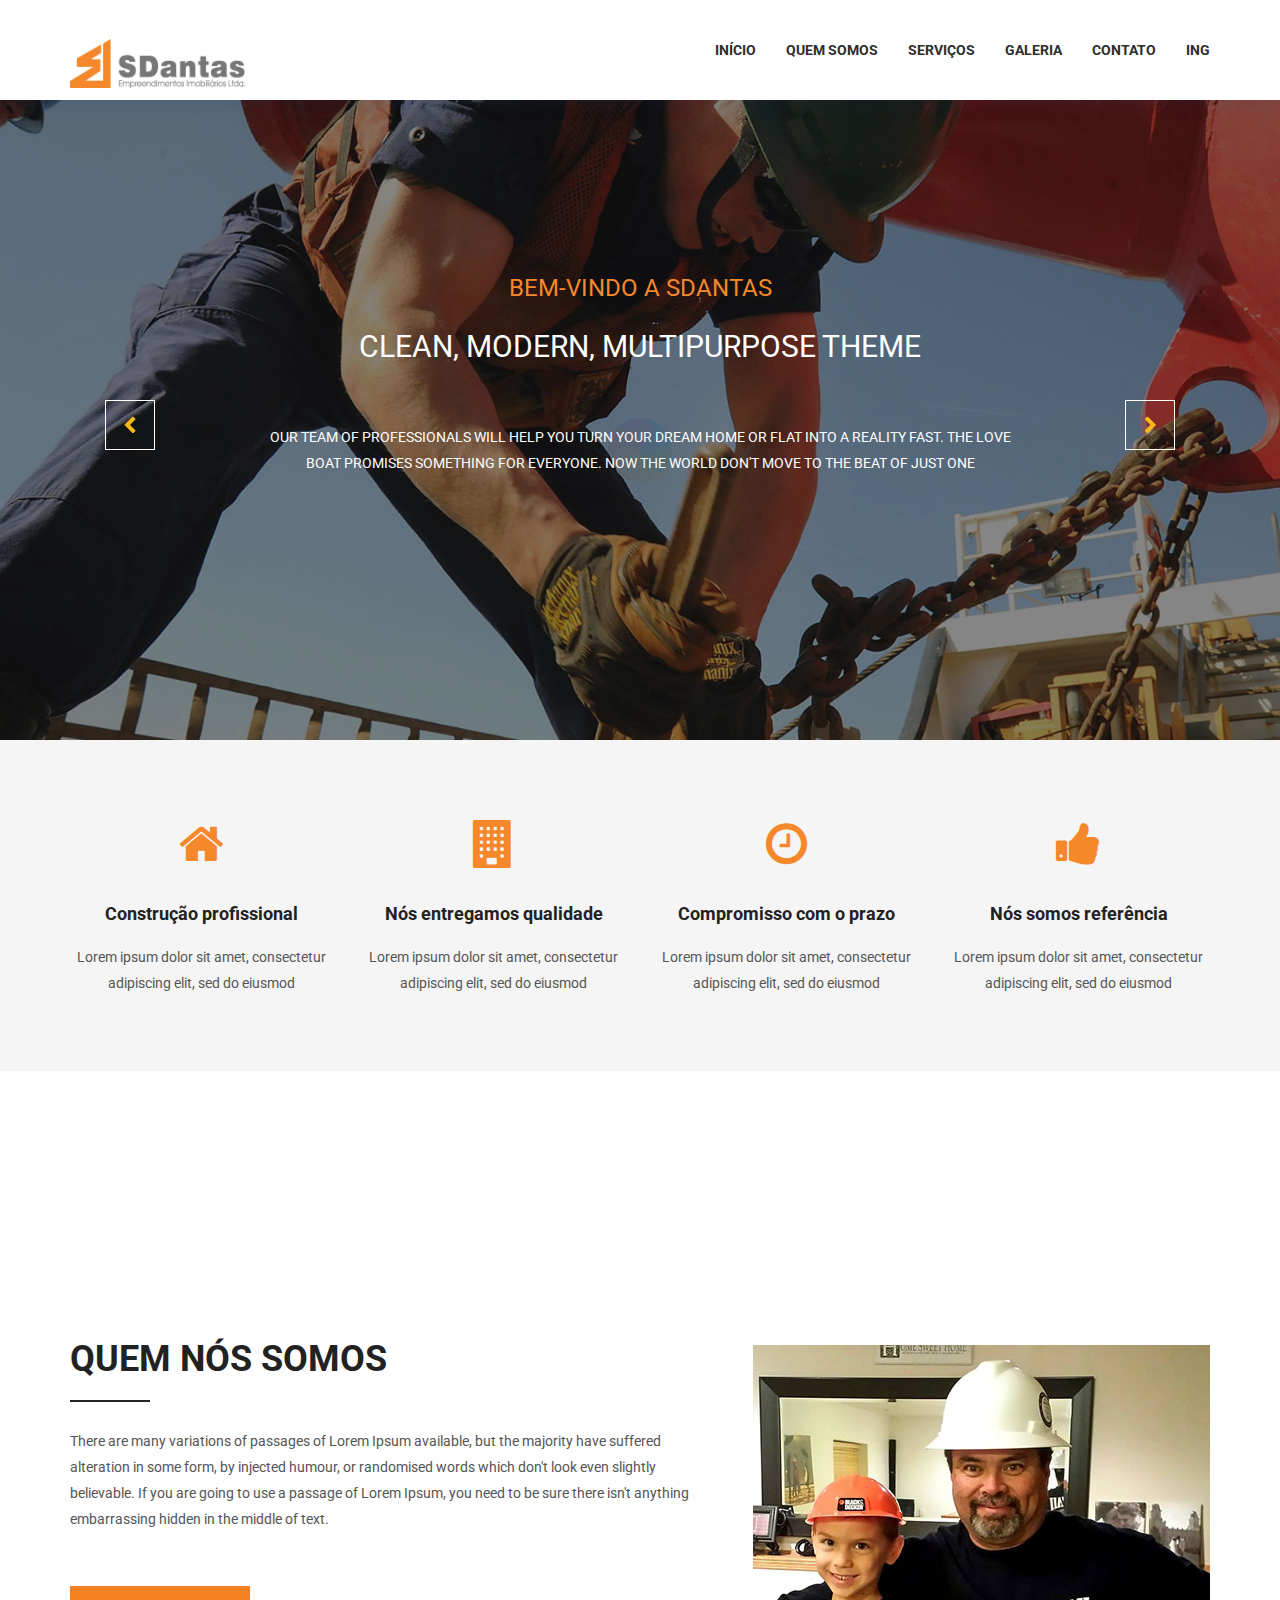
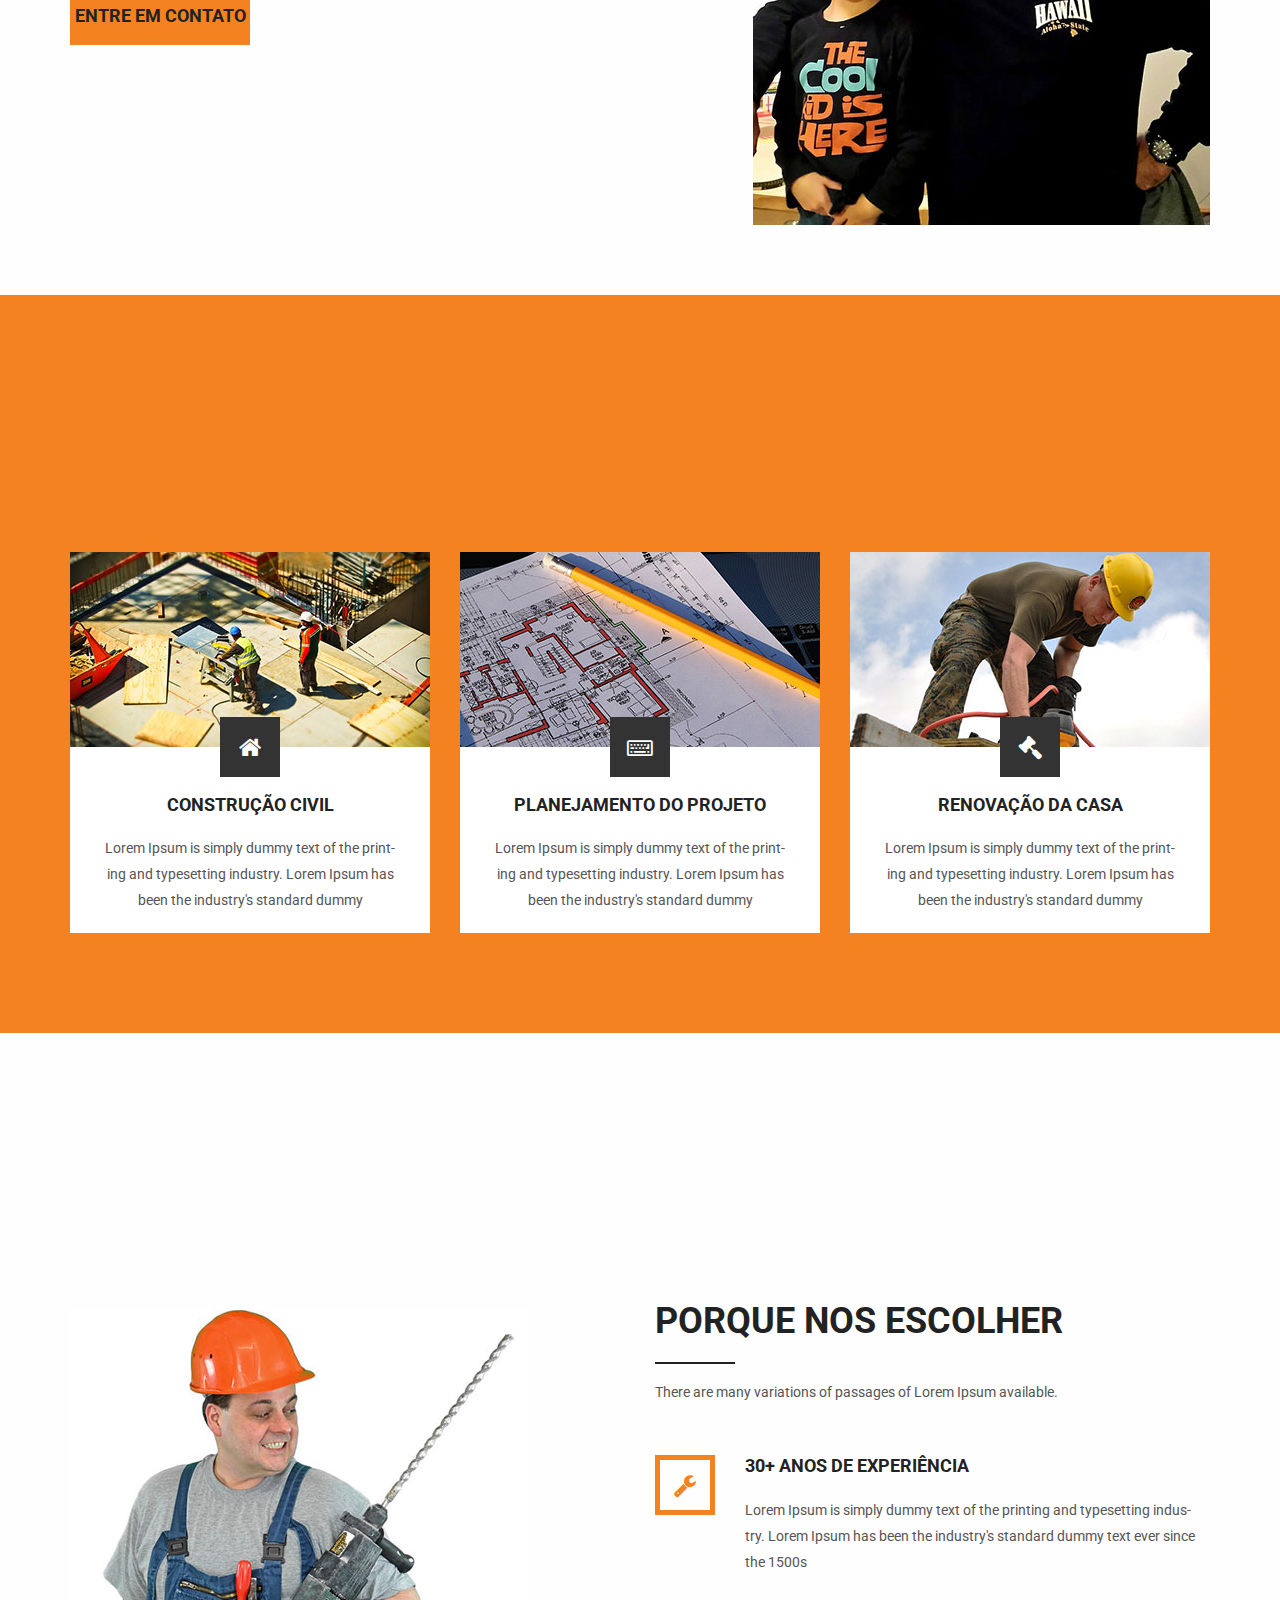
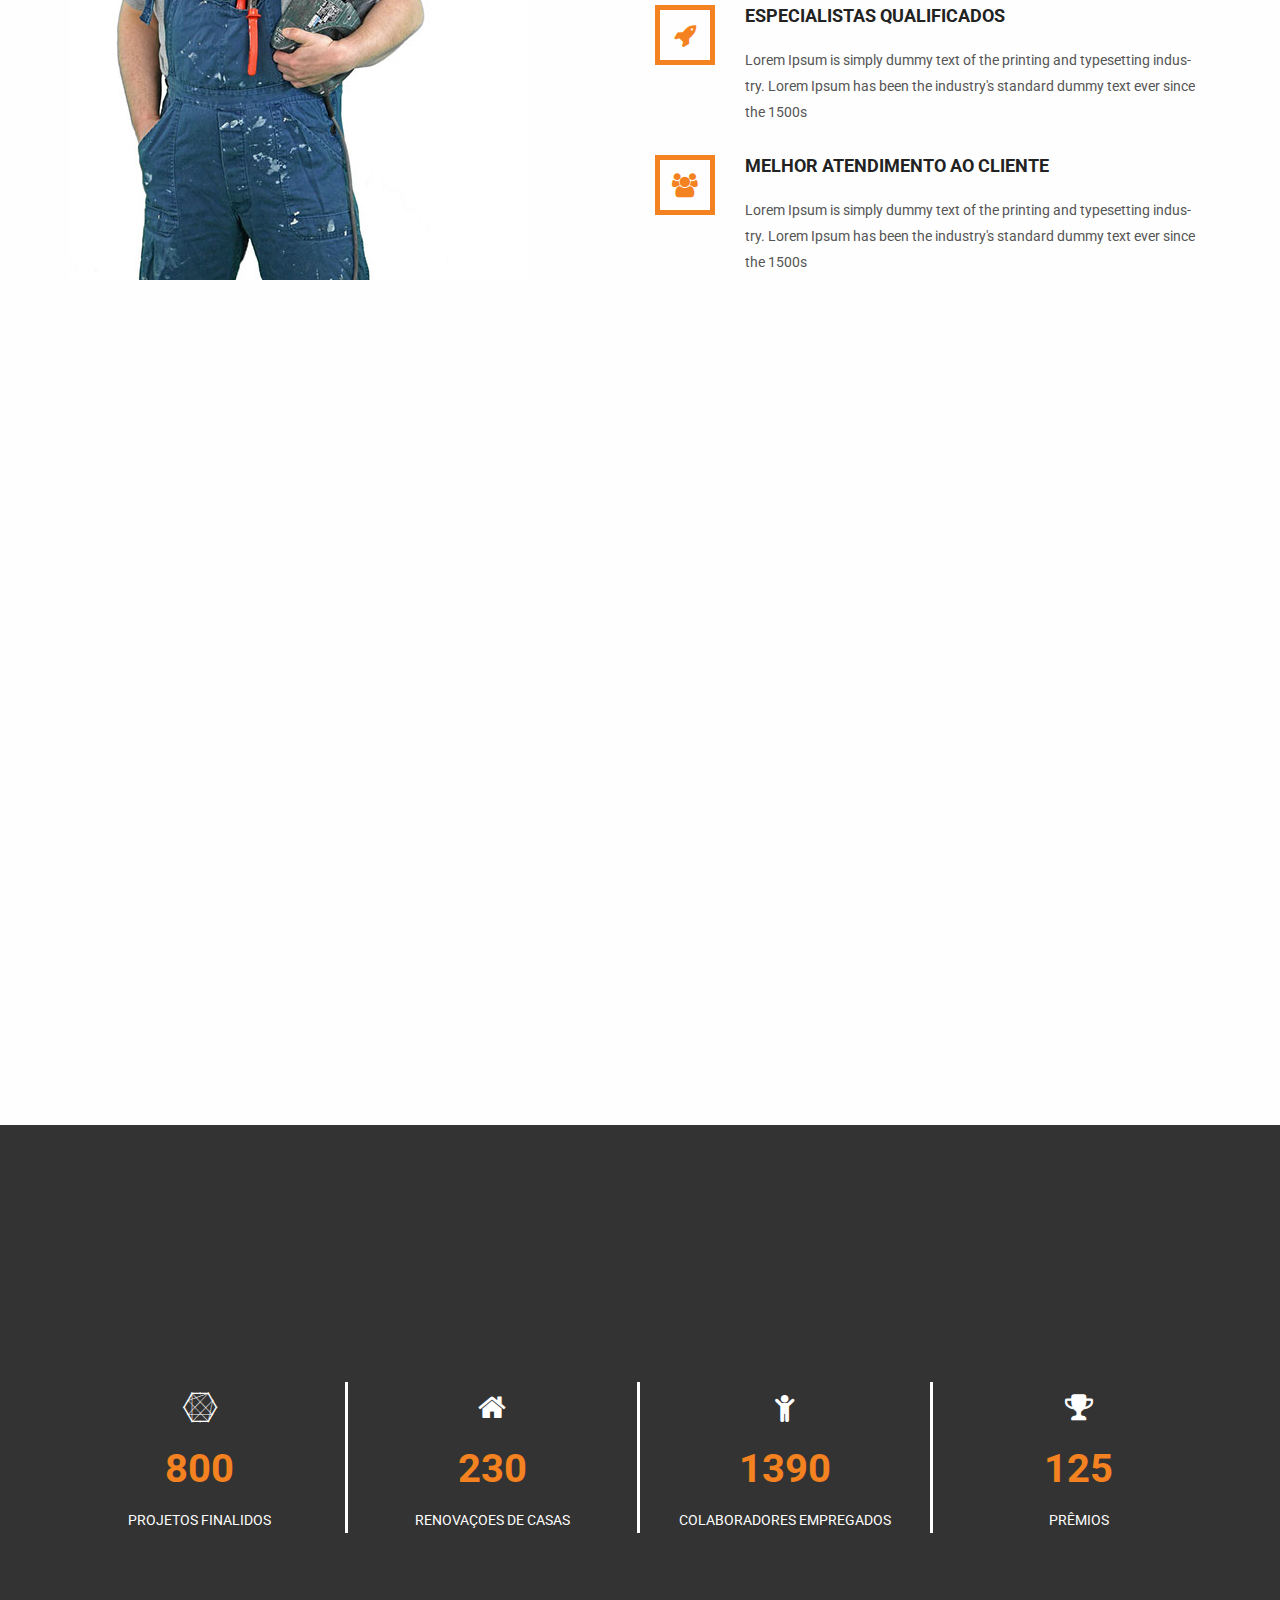
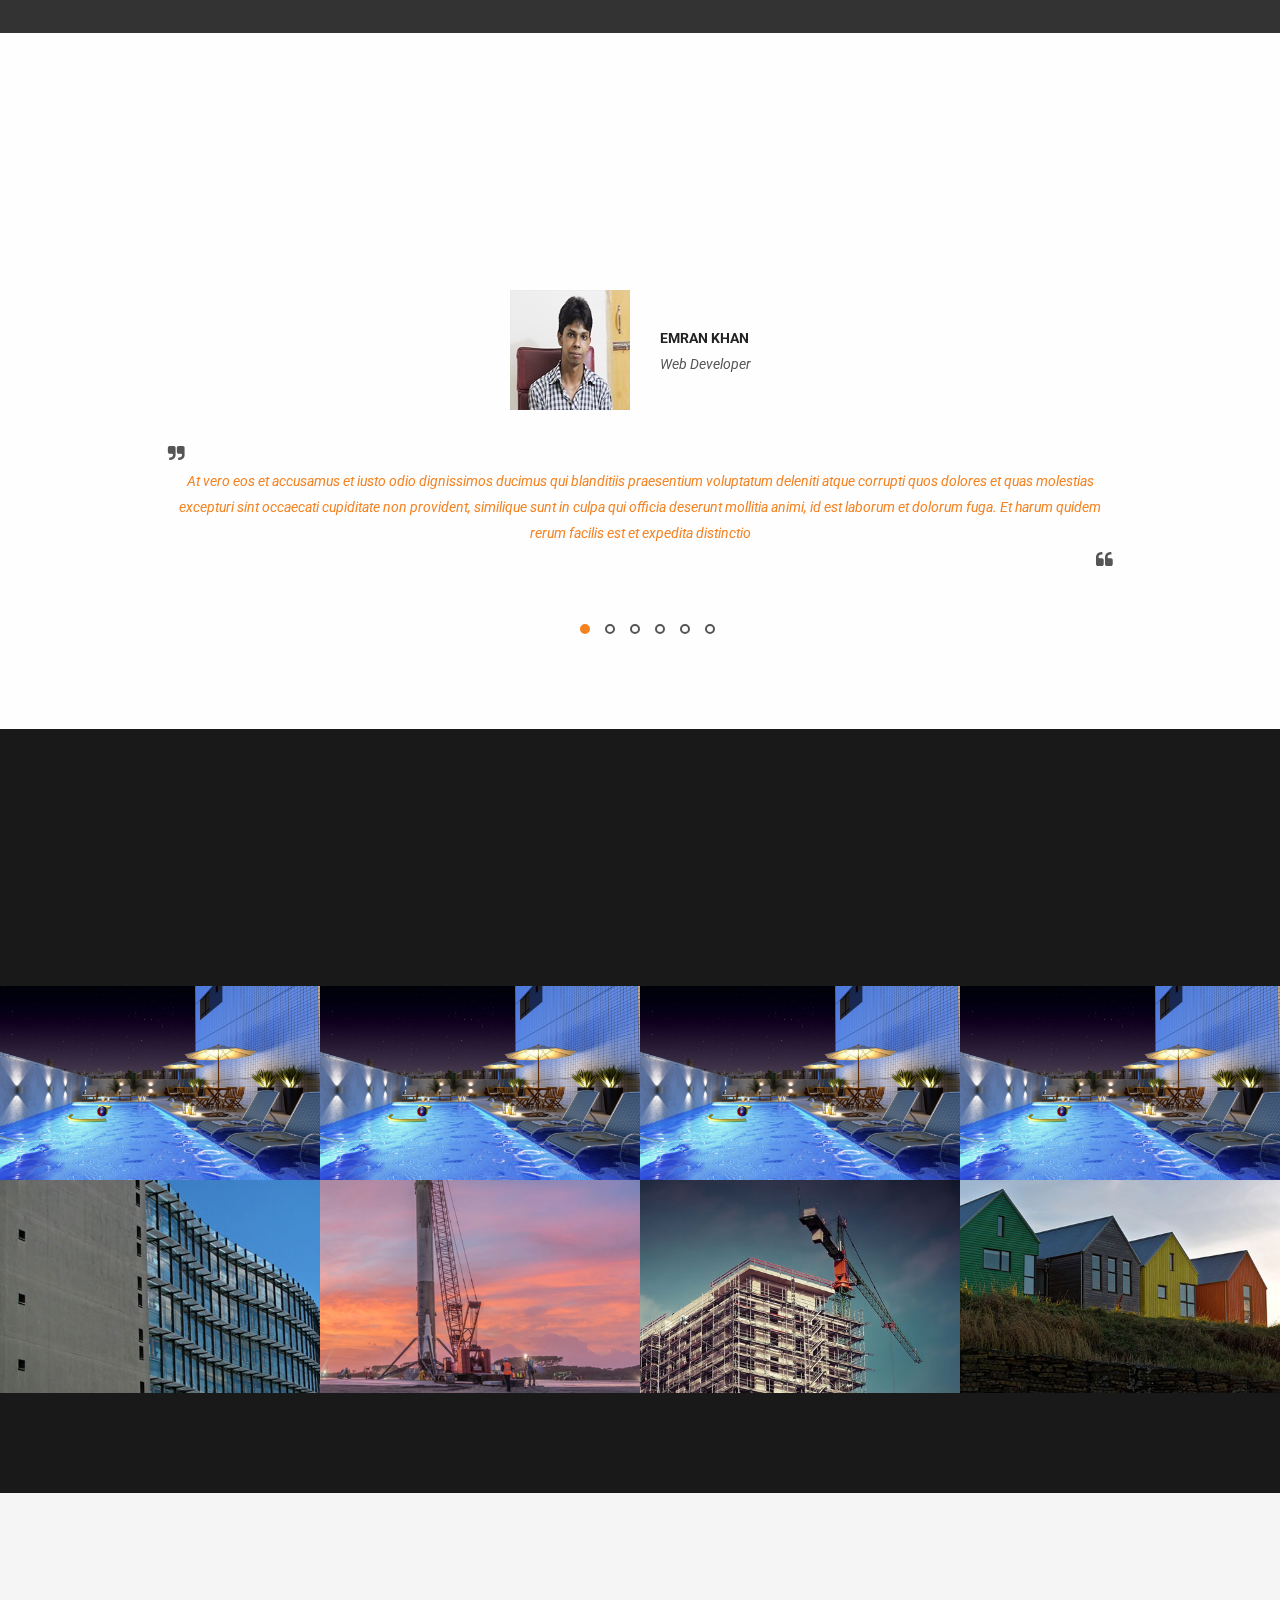
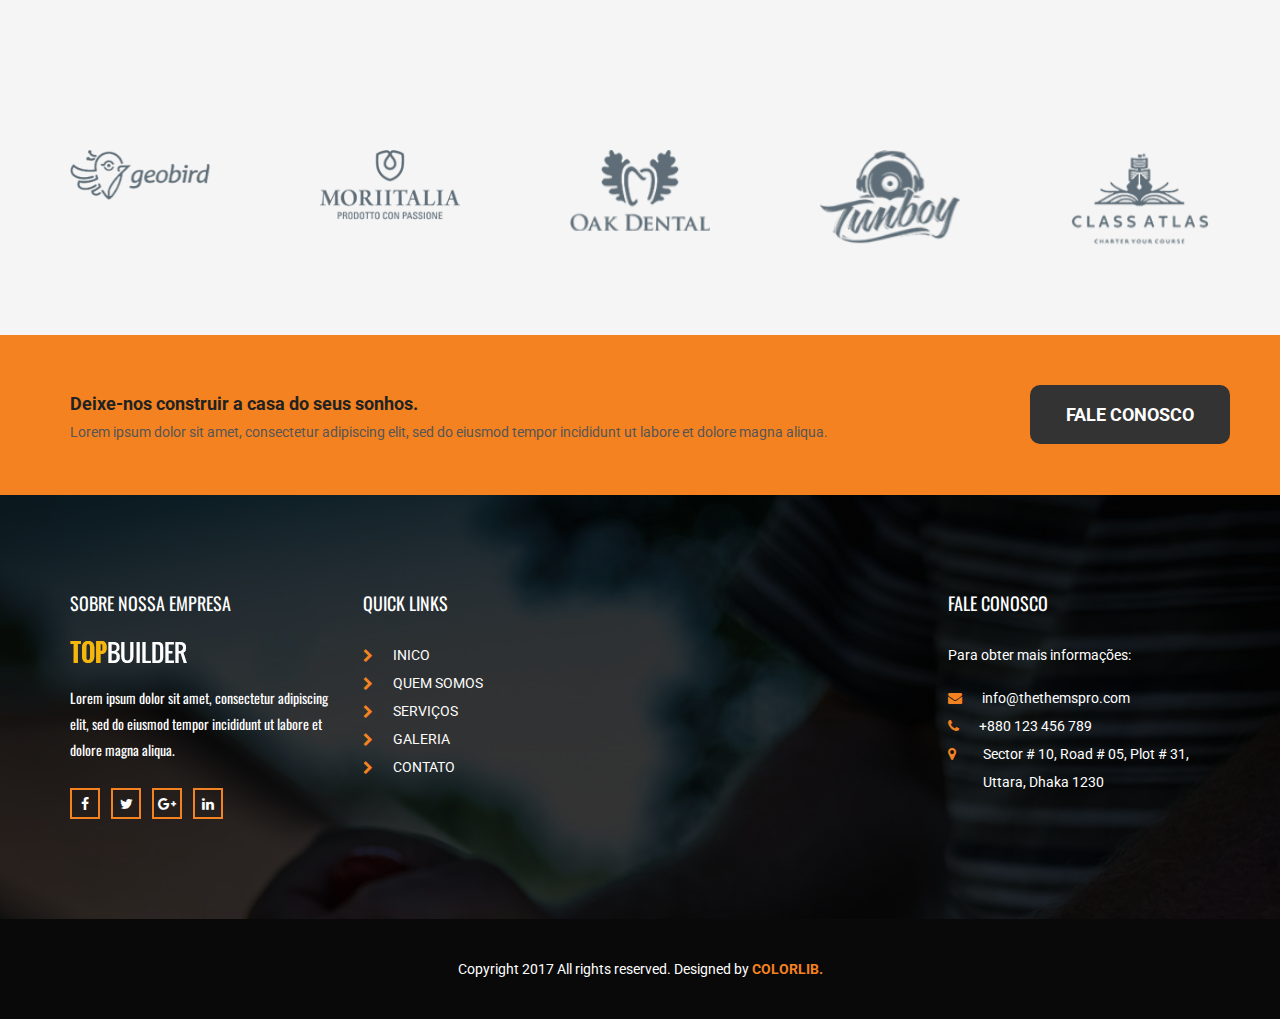
==== commit 4feaafae: "first" ====
--- a/index.html
+++ b/index.html
@@ -603,28 +603,29 @@
         </div>
         <div class="featured_gallery">
             <div class="col-md-3 col-sm-4 col-xs-6 gallery_iner p0">
-                <img src="images/gallery/gl-1.jpg" alt="">
+                <img src="images/empreendimentos/maria_emiliana mello/02_g.jpg" alt="" class="img-responsive">
+                <div class="gallery_hover">
+                    <h4>Bolt Apartments</h4>
+                    <a href="services-2.html">VIEW PROJECT</a>
+                </div>
+            </div>
+            <div class="col-md-3 col-sm-4 col-xs-6 gallery_iner p0">
+              <img src="images/empreendimentos/maria_emiliana mello/02_g.jpg" alt="" class="img-responsive">
                 <div class="gallery_hover">
                     <h4>Bolt Apartments</h4>
                     <a href="#">VIEW PROJECT</a>
                 </div>
             </div>
             <div class="col-md-3 col-sm-4 col-xs-6 gallery_iner p0">
-                <img src="images/gallery/gl-2.jpg" alt="">
+              <img src="images/empreendimentos/maria_emiliana mello/02_g.jpg" alt="" class="img-responsive">
                 <div class="gallery_hover">
                     <h4>Bolt Apartments</h4>
                     <a href="#">VIEW PROJECT</a>
                 </div>
             </div>
             <div class="col-md-3 col-sm-4 col-xs-6 gallery_iner p0">
-                <img src="images/gallery/gl-3.jpg" alt="">
-                <div class="gallery_hover">
-                    <h4>Bolt Apartments</h4>
-                    <a href="#">VIEW PROJECT</a>
-                </div>
-            </div>
-            <div class="col-md-3 col-sm-4 col-xs-6 gallery_iner p0">
-                <img src="images/gallery/gl-4.jpg" alt="">
+              <img src="images/empreendimentos/maria_emiliana mello/02_g.jpg" alt="" class="img-responsive">
+
                 <div class="gallery_hover">
                     <h4>Bolt Apartments</h4>
                     <a href="#">VIEW PROJECT</a>
--- a/vendors/camera-slider/camera.css
+++ b/vendors/camera-slider/camera.css
@@ -0,0 +1,1068 @@
+/**************************
+*
+*	GENERAL
+*
+**************************/
+.camera_wrap a, .camera_wrap img, 
+.camera_wrap ol, .camera_wrap ul, .camera_wrap li,
+.camera_wrap table, .camera_wrap tbody, .camera_wrap tfoot, .camera_wrap thead, .camera_wrap tr, .camera_wrap th, .camera_wrap td
+.camera_thumbs_wrap a, .camera_thumbs_wrap img, 
+.camera_thumbs_wrap ol, .camera_thumbs_wrap ul, .camera_thumbs_wrap li,
+.camera_thumbs_wrap table, .camera_thumbs_wrap tbody, .camera_thumbs_wrap tfoot, .camera_thumbs_wrap thead, .camera_thumbs_wrap tr, .camera_thumbs_wrap th, .camera_thumbs_wrap td {
+	background: none;
+	border: 0;
+	font: inherit;
+	font-size: 100%;
+	margin: 0;
+	padding: 0;
+	vertical-align: baseline;
+	list-style: none
+}
+.camera_wrap {
+	direction: ltr;
+	display: none;
+	float: left;
+	position: relative;
+	z-index: 0;
+}
+.camera_wrap img {
+	max-width: none!important;
+}
+.camera_fakehover {
+	height: 100%;
+	min-height: 60px;
+	position: relative;
+	width: 100%;
+	z-index: 1;
+}
+.camera_wrap {
+	width: 100%;
+}
+.camera_src {
+	display: none;
+}
+.cameraCont, .cameraContents {
+	height: 100%;
+	position: relative;
+	width: 100%;
+	z-index: 1;
+}
+.cameraSlide {
+	bottom: 0;
+	left: 0;
+	position: absolute;
+	right: 0;
+	top: 0;
+	width: 100%;
+}
+.cameraContent {
+	bottom: 0;
+	display: none;
+	left: 0;
+	position: absolute;
+	right: 0;
+	top: 0;
+	width: 100%;
+}
+.camera_target {
+	bottom: 0;
+	height: 100%;
+	left: 0;
+	overflow: hidden;
+	position: absolute;
+	right: 0;
+	text-align: left;
+	top: 0;
+	width: 100%;
+	z-index: 0;
+}
+.camera_overlayer {
+	bottom: 0;
+	height: 100%;
+	left: 0;
+	overflow: hidden;
+	position: absolute;
+	right: 0;
+	top: 0;
+	width: 100%;
+	z-index: 0;
+}
+.camera_target_content {
+	bottom: 0;
+	left: 0;
+	overflow: hidden;
+	position: absolute;
+	right: 0;
+	top: 0;
+	z-index: 2;
+}
+.camera_target_content .camera_link {
+    background: url(images/blank.gif);
+	display: block;
+	height: 100%;
+	text-decoration: none;
+}
+.camera_loader {
+    background: #fff url(images/camera-loader.gif) no-repeat center;
+	background: rgba(255, 255, 255, 0.9) u/images/camera-loader.gif) no-repeat center;
+	border: 1px solid #ffffff;
+	-webkit-border-radius: 18px;
+	-moz-border-radius: 18px;
+	border-radius: 18px;
+	height: 36px;
+	left: 50%;
+	overflow: hidden;
+	position: absolute;
+	margin: -18px 0 0 -18px;
+	top: 50%;
+	width: 36px;
+	z-index: 3;
+}
+.camera_bar {
+	bottom: 0;
+	left: 0;
+	overflow: hidden;
+	position: absolute;
+	right: 0;
+	top: 0;
+	z-index: 3;
+}
+.camera_thumbs_wrap.camera_left .camera_bar, .camera_thumbs_wrap.camera_right .camera_bar {
+	height: 100%;
+	position: absolute;
+	width: auto;
+}
+.camera_thumbs_wrap.camera_bottom .camera_bar, .camera_thumbs_wrap.camera_top .camera_bar {
+	height: auto;
+	position: absolute;
+	width: 100%;
+}
+.camera_nav_cont {
+	height: 65px;
+	overflow: hidden;
+	position: absolute;
+	right: 9px;
+	top: 15px;
+	width: 120px;
+	z-index: 4;
+}
+.camera_caption {
+	bottom: 0;
+	display: block;
+	position: absolute;
+	width: 100%;
+}
+.camera_caption > div {
+	padding: 10px 20px;
+}
+.camerarelative {
+	overflow: hidden;
+	position: relative;
+}
+.imgFake {
+	cursor: pointer;
+}
+.camera_prevThumbs {
+	bottom: 4px;
+	cursor: pointer;
+	left: 0;
+	position: absolute;
+	top: 4px;
+	visibility: hidden;
+	width: 30px;
+	z-index: 10;
+}
+.camera_prevThumbs div {
+	background: url(images/camera_skins.png) no-repeat -160px 0;
+	display: block;
+	height: 40px;
+	margin-top: -20px;
+	position: absolute;
+	top: 50%;
+	width: 30px;
+}
+.camera_nextThumbs {
+	bottom: 4px;
+	cursor: pointer;
+	position: absolute;
+	right: 0;
+	top: 4px;
+	visibility: hidden;
+	width: 30px;
+	z-index: 10;
+}
+.camera_nextThumbs div {
+	background: url(images/camera_skins.png) no-repeat -190px 0;
+	display: block;
+	height: 40px;
+	margin-top: -20px;
+	position: absolute;
+	top: 50%;
+	width: 30px;
+}
+.camera_command_wrap .hideNav {
+	display: none;
+}
+.camera_command_wrap {
+	left: 0;
+	position: relative;
+	right:0;
+	z-index: 4;
+}
+.camera_wrap .camera_pag .camera_pag_ul {
+	list-style: none;
+	margin: 0;
+	padding: 0;
+	text-align: right;
+}
+.camera_wrap .camera_pag .camera_pag_ul li {
+	-webkit-border-radius: 8px;
+	-moz-border-radius: 8px;
+	border-radius: 8px;
+	cursor: pointer;
+	display: inline-block;
+	height: 16px;
+	margin: 20px 5px;
+	position: relative;
+	text-align: left;
+	text-indent: 9999px;
+	width: 16px;
+}
+.camera_commands_emboss .camera_pag .camera_pag_ul li {
+	-moz-box-shadow:
+		0px 1px 0px rgba(255,255,255,1),
+		inset 0px 1px 1px rgba(0,0,0,0.2);
+	-webkit-box-shadow:
+		0px 1px 0px rgba(255,255,255,1),
+		inset 0px 1px 1px rgba(0,0,0,0.2);
+	box-shadow:
+		0px 1px 0px rgba(255,255,255,1),
+		inset 0px 1px 1px rgba(0,0,0,0.2);
+}
+.camera_wrap .camera_pag .camera_pag_ul li > span {
+	-webkit-border-radius: 5px;
+	-moz-border-radius: 5px;
+	border-radius: 5px;
+	height: 8px;
+	left: 4px;
+	overflow: hidden;
+	position: absolute;
+	top: 4px;
+	width: 8px;
+}
+.camera_commands_emboss .camera_pag .camera_pag_ul li:hover > span {
+	-moz-box-shadow:
+		0px 1px 0px rgba(255,255,255,1),
+		inset 0px 1px 1px rgba(0,0,0,0.2);
+	-webkit-box-shadow:
+		0px 1px 0px rgba(255,255,255,1),
+		inset 0px 1px 1px rgba(0,0,0,0.2);
+	box-shadow:
+		0px 1px 0px rgba(255,255,255,1),
+		inset 0px 1px 1px rgba(0,0,0,0.2);
+}
+.camera_wrap .camera_pag .camera_pag_ul li.cameracurrent > span {
+	-moz-box-shadow: 0;
+	-webkit-box-shadow: 0;
+	box-shadow: 0;
+}
+.camera_pag_ul li img {
+	display: none;
+	position: absolute;
+}
+.camera_pag_ul .thumb_arrow {
+    border-left: 4px solid transparent;
+    border-right: 4px solid transparent;
+    border-top: 4px solid;
+	top: 0;
+	left: 50%;
+	margin-left: -4px;
+	position: absolute;
+}
+.camera_prev, .camera_next, .camera_commands {
+	cursor: pointer;
+	height: 40px;
+	margin-top: -20px;
+	position: absolute;
+	top: 50%;
+	width: 40px;
+	z-index: 2;
+}
+.camera_prev {
+	left: 0;
+}
+.camera_prev > span {
+	background: url(images/camera_skins.png) no-repeat 0 0;
+	display: block;
+	height: 40px;
+	width: 40px;
+}
+.camera_next {
+	right: 0;
+}
+.camera_next > span {
+	background: url(images/camera_skins.png) no-repeat -40px 0;
+	display: block;
+	height: 40px;
+	width: 40px;
+}
+.camera_commands {
+	right: 41px;
+}
+.camera_commands > .camera_play {
+	background: url(images/camera_skins.png) no-repeat -80px 0;
+	height: 40px;
+	width: 40px;
+}
+.camera_commands > .camera_stop {
+	background: url(images/camera_skins.png) no-repeat -120px 0;
+	display: block;
+	height: 40px;
+	width: 40px;
+}
+.camera_wrap .camera_pag .camera_pag_ul li {
+	-webkit-border-radius: 8px;
+	-moz-border-radius: 8px;
+	border-radius: 8px;
+	cursor: pointer;
+	display: inline-block;
+	height: 16px;
+	margin: 20px 5px;
+	position: relative;
+	text-indent: 9999px;
+	width: 16px;
+}
+.camera_thumbs_cont {
+	-webkit-border-bottom-right-radius: 4px;
+	-webkit-border-bottom-left-radius: 4px;
+	-moz-border-radius-bottomright: 4px;
+	-moz-border-radius-bottomleft: 4px;
+	border-bottom-right-radius: 4px;
+	border-bottom-left-radius: 4px;
+	overflow: hidden;
+	position: relative;
+	width: 100%;
+}
+.camera_commands_emboss .camera_thumbs_cont {
+	-moz-box-shadow:
+		0px 1px 0px rgba(255,255,255,1),
+		inset 0px 1px 1px rgba(0,0,0,0.2);
+	-webkit-box-shadow:
+		0px 1px 0px rgba(255,255,255,1),
+		inset 0px 1px 1px rgba(0,0,0,0.2);
+	box-shadow:
+		0px 1px 0px rgba(255,255,255,1),
+		inset 0px 1px 1px rgba(0,0,0,0.2);
+}
+.camera_thumbs_cont > div {
+	float: left;
+	width: 100%;
+}
+.camera_thumbs_cont ul {
+	overflow: hidden;
+	padding: 3px 4px 8px;
+	position: relative;
+	text-align: center;
+}
+.camera_thumbs_cont ul li {
+	display: inline;
+	padding: 0 4px;
+}
+.camera_thumbs_cont ul li > img {
+	border: 1px solid;
+	cursor: pointer;
+	margin-top: 5px;
+	vertical-align:bottom;
+}
+.camera_clear {
+	display: block;
+	clear: both;
+}
+.showIt {
+	display: none;
+}
+.camera_clear {
+	clear: both;
+	display: block;
+	height: 1px;
+	margin: -1px 0 25px;
+	position: relative;
+}
+/**************************
+*
+*	COLORS & SKINS
+*
+**************************/
+.pattern_1 .camera_overlayer {
+	background: url(images/patterns/overlay1.png) repeat;
+}
+.pattern_2 .camera_overlayer {
+	background: url(images/patterns/overlay2.png) repeat;
+}
+.pattern_3 .camera_overlayer {
+	background: url(images/patterns/overlay3.png) repeat;
+}
+.pattern_4 .camera_overlayer {
+	background: url(images/patterns/overlay4.png) repeat;
+}
+.pattern_5 .camera_overlayer {
+	background: url(images/patterns/overlay5.png) repeat;
+}
+.pattern_6 .camera_overlayer {
+	background: url(images/patterns/overlay6.png) repeat;
+}
+.pattern_7 .camera_overlayer {
+	background: url(images/patterns/overlay7.png) repeat;
+}
+.pattern_8 .camera_overlayer {
+	background: url(images/patterns/overlay8.png) repeat;
+}
+.pattern_9 .camera_overlayer {
+	background: url(images/patterns/overlay9.png) repeat;
+}
+.pattern_10 .camera_overlayer {
+	background: url(images/patterns/overlay10.png) repeat;
+}
+.camera_caption {
+	color: #fff;
+}
+.camera_caption > div {
+	background: #000;
+	background: rgba(0, 0, 0, 0.8);
+}
+.camera_wrap .camera_pag .camera_pag_ul li {
+	background: #b7b7b7;
+}
+.camera_wrap .camera_pag .camera_pag_ul li:hover > span {
+	background: #b7b7b7;
+}
+.camera_wrap .camera_pag .camera_pag_ul li.cameracurrent > span {
+	background: #434648;
+}
+.camera_pag_ul li img {
+	border: 4px solid #e6e6e6;
+	-moz-box-shadow: 0px 3px 6px rgba(0,0,0,.5);
+	-webkit-box-shadow: 0px 3px 6px rgba(0,0,0,.5);
+	box-shadow: 0px 3px 6px rgba(0,0,0,.5);
+}
+.camera_pag_ul .thumb_arrow {
+    border-top-color: #e6e6e6;
+}
+.camera_prevThumbs, .camera_nextThumbs, .camera_prev, .camera_next, .camera_commands, .camera_thumbs_cont {
+	background: #d8d8d8;
+	background: rgba(216, 216, 216, 0.85);
+}
+.camera_wrap .camera_pag .camera_pag_ul li {
+	background: #b7b7b7;
+}
+.camera_thumbs_cont ul li > img {
+	border-color: 1px solid #000;
+}
+/*AMBER SKIN*/
+.camera_amber_skin .camera_prevThumbs div {
+	background-position: -160px -160px;
+}
+.camera_amber_skin .camera_nextThumbs div {
+	background-position: -190px -160px;
+}
+.camera_amber_skin .camera_prev > span {
+	background-position: 0 -160px;
+}
+.camera_amber_skin .camera_next > span {
+	background-position: -40px -160px;
+}
+.camera_amber_skin .camera_commands > .camera_play {
+	background-position: -80px -160px;
+}
+.camera_amber_skin .camera_commands > .camera_stop {
+	background-position: -120px -160px;
+}
+/*ASH SKIN*/
+.camera_ash_skin .camera_prevThumbs div {
+	background-position: -160px -200px;
+}
+.camera_ash_skin .camera_nextThumbs div {
+	background-position: -190px -200px;
+}
+.camera_ash_skin .camera_prev > span {
+	background-position: 0 -200px;
+}
+.camera_ash_skin .camera_next > span {
+	background-position: -40px -200px;
+}
+.camera_ash_skin .camera_commands > .camera_play {
+	background-position: -80px -200px;
+}
+.camera_ash_skin .camera_commands > .camera_stop {
+	background-position: -120px -200px;
+}
+/*AZURE SKIN*/
+.camera_azure_skin .camera_prevThumbs div {
+	background-position: -160px -240px;
+}
+.camera_azure_skin .camera_nextThumbs div {
+	background-position: -190px -240px;
+}
+.camera_azure_skin .camera_prev > span {
+	background-position: 0 -240px;
+}
+.camera_azure_skin .camera_next > span {
+	background-position: -40px -240px;
+}
+.camera_azure_skin .camera_commands > .camera_play {
+	background-position: -80px -240px;
+}
+.camera_azure_skin .camera_commands > .camera_stop {
+	background-position: -120px -240px;
+}
+/*BEIGE SKIN*/
+.camera_beige_skin .camera_prevThumbs div {
+	background-position: -160px -120px;
+}
+.camera_beige_skin .camera_nextThumbs div {
+	background-position: -190px -120px;
+}
+.camera_beige_skin .camera_prev > span {
+	background-position: 0 -120px;
+}
+.camera_beige_skin .camera_next > span {
+	background-position: -40px -120px;
+}
+.camera_beige_skin .camera_commands > .camera_play {
+	background-position: -80px -120px;
+}
+.camera_beige_skin .camera_commands > .camera_stop {
+	background-position: -120px -120px;
+}
+/*BLACK SKIN*/
+.camera_black_skin .camera_prevThumbs div {
+	background-position: -160px -40px;
+}
+.camera_black_skin .camera_nextThumbs div {
+	background-position: -190px -40px;
+}
+.camera_black_skin .camera_prev > span {
+	background-position: 0 -40px;
+}
+.camera_black_skin .camera_next > span {
+	background-position: -40px -40px;
+}
+.camera_black_skin .camera_commands > .camera_play {
+	background-position: -80px -40px;
+}
+.camera_black_skin .camera_commands > .camera_stop {
+	background-position: -120px -40px;
+}
+/*BLUE SKIN*/
+.camera_blue_skin .camera_prevThumbs div {
+	background-position: -160px -280px;
+}
+.camera_blue_skin .camera_nextThumbs div {
+	background-position: -190px -280px;
+}
+.camera_blue_skin .camera_prev > span {
+	background-position: 0 -280px;
+}
+.camera_blue_skin .camera_next > span {
+	background-position: -40px -280px;
+}
+.camera_blue_skin .camera_commands > .camera_play {
+	background-position: -80px -280px;
+}
+.camera_blue_skin .camera_commands > .camera_stop {
+	background-position: -120px -280px;
+}
+/*BROWN SKIN*/
+.camera_brown_skin .camera_prevThumbs div {
+	background-position: -160px -320px;
+}
+.camera_brown_skin .camera_nextThumbs div {
+	background-position: -190px -320px;
+}
+.camera_brown_skin .camera_prev > span {
+	background-position: 0 -320px;
+}
+.camera_brown_skin .camera_next > span {
+	background-position: -40px -320px;
+}
+.camera_brown_skin .camera_commands > .camera_play {
+	background-position: -80px -320px;
+}
+.camera_brown_skin .camera_commands > .camera_stop {
+	background-position: -120px -320px;
+}
+/*BURGUNDY SKIN*/
+.camera_burgundy_skin .camera_prevThumbs div {
+	background-position: -160px -360px;
+}
+.camera_burgundy_skin .camera_nextThumbs div {
+	background-position: -190px -360px;
+}
+.camera_burgundy_skin .camera_prev > span {
+	background-position: 0 -360px;
+}
+.camera_burgundy_skin .camera_next > span {
+	background-position: -40px -360px;
+}
+.camera_burgundy_skin .camera_commands > .camera_play {
+	background-position: -80px -360px;
+}
+.camera_burgundy_skin .camera_commands > .camera_stop {
+	background-position: -120px -360px;
+}
+/*CHARCOAL SKIN*/
+.camera_charcoal_skin .camera_prevThumbs div {
+	background-position: -160px -400px;
+}
+.camera_charcoal_skin .camera_nextThumbs div {
+	background-position: -190px -400px;
+}
+.camera_charcoal_skin .camera_prev > span {
+	background-position: 0 -400px;
+}
+.camera_charcoal_skin .camera_next > span {
+	background-position: -40px -400px;
+}
+.camera_charcoal_skin .camera_commands > .camera_play {
+	background-position: -80px -400px;
+}
+.camera_charcoal_skin .camera_commands > .camera_stop {
+	background-position: -120px -400px;
+}
+/*CHOCOLATE SKIN*/
+.camera_chocolate_skin .camera_prevThumbs div {
+	background-position: -160px -440px;
+}
+.camera_chocolate_skin .camera_nextThumbs div {
+	background-position: -190px -440px;
+}
+.camera_chocolate_skin .camera_prev > span {
+	background-position: 0 -440px;
+}
+.camera_chocolate_skin .camera_next > span {
+	background-position: -40px -440px;
+}
+.camera_chocolate_skin .camera_commands > .camera_play {
+	background-position: -80px -440px;
+}
+.camera_chocolate_skin .camera_commands > .camera_stop {
+	background-position: -120px -440px	;
+}
+/*COFFEE SKIN*/
+.camera_coffee_skin .camera_prevThumbs div {
+	background-position: -160px -480px;
+}
+.camera_coffee_skin .camera_nextThumbs div {
+	background-position: -190px -480px;
+}
+.camera_coffee_skin .camera_prev > span {
+	background-position: 0 -480px;
+}
+.camera_coffee_skin .camera_next > span {
+	background-position: -40px -480px;
+}
+.camera_coffee_skin .camera_commands > .camera_play {
+	background-position: -80px -480px;
+}
+.camera_coffee_skin .camera_commands > .camera_stop {
+	background-position: -120px -480px	;
+}
+/*CYAN SKIN*/
+.camera_cyan_skin .camera_prevThumbs div {
+	background-position: -160px -520px;
+}
+.camera_cyan_skin .camera_nextThumbs div {
+	background-position: -190px -520px;
+}
+.camera_cyan_skin .camera_prev > span {
+	background-position: 0 -520px;
+}
+.camera_cyan_skin .camera_next > span {
+	background-position: -40px -520px;
+}
+.camera_cyan_skin .camera_commands > .camera_play {
+	background-position: -80px -520px;
+}
+.camera_cyan_skin .camera_commands > .camera_stop {
+	background-position: -120px -520px	;
+}
+/*FUCHSIA SKIN*/
+.camera_fuchsia_skin .camera_prevThumbs div {
+	background-position: -160px -560px;
+}
+.camera_fuchsia_skin .camera_nextThumbs div {
+	background-position: -190px -560px;
+}
+.camera_fuchsia_skin .camera_prev > span {
+	background-position: 0 -560px;
+}
+.camera_fuchsia_skin .camera_next > span {
+	background-position: -40px -560px;
+}
+.camera_fuchsia_skin .camera_commands > .camera_play {
+	background-position: -80px -560px;
+}
+.camera_fuchsia_skin .camera_commands > .camera_stop {
+	background-position: -120px -560px	;
+}
+/*GOLD SKIN*/
+.camera_gold_skin .camera_prevThumbs div {
+	background-position: -160px -600px;
+}
+.camera_gold_skin .camera_nextThumbs div {
+	background-position: -190px -600px;
+}
+.camera_gold_skin .camera_prev > span {
+	background-position: 0 -600px;
+}
+.camera_gold_skin .camera_next > span {
+	background-position: -40px -600px;
+}
+.camera_gold_skin .camera_commands > .camera_play {
+	background-position: -80px -600px;
+}
+.camera_gold_skin .camera_commands > .camera_stop {
+	background-position: -120px -600px	;
+}
+/*GREEN SKIN*/
+.camera_green_skin .camera_prevThumbs div {
+	background-position: -160px -640px;
+}
+.camera_green_skin .camera_nextThumbs div {
+	background-position: -190px -640px;
+}
+.camera_green_skin .camera_prev > span {
+	background-position: 0 -640px;
+}
+.camera_green_skin .camera_next > span {
+	background-position: -40px -640px;
+}
+.camera_green_skin .camera_commands > .camera_play {
+	background-position: -80px -640px;
+}
+.camera_green_skin .camera_commands > .camera_stop {
+	background-position: -120px -640px	;
+}
+/*GREY SKIN*/
+.camera_grey_skin .camera_prevThumbs div {
+	background-position: -160px -680px;
+}
+.camera_grey_skin .camera_nextThumbs div {
+	background-position: -190px -680px;
+}
+.camera_grey_skin .camera_prev > span {
+	background-position: 0 -680px;
+}
+.camera_grey_skin .camera_next > span {
+	background-position: -40px -680px;
+}
+.camera_grey_skin .camera_commands > .camera_play {
+	background-position: -80px -680px;
+}
+.camera_grey_skin .camera_commands > .camera_stop {
+	background-position: -120px -680px	;
+}
+/*INDIGO SKIN*/
+.camera_indigo_skin .camera_prevThumbs div {
+	background-position: -160px -720px;
+}
+.camera_indigo_skin .camera_nextThumbs div {
+	background-position: -190px -720px;
+}
+.camera_indigo_skin .camera_prev > span {
+	background-position: 0 -720px;
+}
+.camera_indigo_skin .camera_next > span {
+	background-position: -40px -720px;
+}
+.camera_indigo_skin .camera_commands > .camera_play {
+	background-position: -80px -720px;
+}
+.camera_indigo_skin .camera_commands > .camera_stop {
+	background-position: -120px -720px	;
+}
+/*KHAKI SKIN*/
+.camera_khaki_skin .camera_prevThumbs div {
+	background-position: -160px -760px;
+}
+.camera_khaki_skin .camera_nextThumbs div {
+	background-position: -190px -760px;
+}
+.camera_khaki_skin .camera_prev > span {
+	background-position: 0 -760px;
+}
+.camera_khaki_skin .camera_next > span {
+	background-position: -40px -760px;
+}
+.camera_khaki_skin .camera_commands > .camera_play {
+	background-position: -80px -760px;
+}
+.camera_khaki_skin .camera_commands > .camera_stop {
+	background-position: -120px -760px	;
+}
+/*LIME SKIN*/
+.camera_lime_skin .camera_prevThumbs div {
+	background-position: -160px -800px;
+}
+.camera_lime_skin .camera_nextThumbs div {
+	background-position: -190px -800px;
+}
+.camera_lime_skin .camera_prev > span {
+	background-position: 0 -800px;
+}
+.camera_lime_skin .camera_next > span {
+	background-position: -40px -800px;
+}
+.camera_lime_skin .camera_commands > .camera_play {
+	background-position: -80px -800px;
+}
+.camera_lime_skin .camera_commands > .camera_stop {
+	background-position: -120px -800px	;
+}
+/*MAGENTA SKIN*/
+.camera_magenta_skin .camera_prevThumbs div {
+	background-position: -160px -840px;
+}
+.camera_magenta_skin .camera_nextThumbs div {
+	background-position: -190px -840px;
+}
+.camera_magenta_skin .camera_prev > span {
+	background-position: 0 -840px;
+}
+.camera_magenta_skin .camera_next > span {
+	background-position: -40px -840px;
+}
+.camera_magenta_skin .camera_commands > .camera_play {
+	background-position: -80px -840px;
+}
+.camera_magenta_skin .camera_commands > .camera_stop {
+	background-position: -120px -840px	;
+}
+/*MAROON SKIN*/
+.camera_maroon_skin .camera_prevThumbs div {
+	background-position: -160px -880px;
+}
+.camera_maroon_skin .camera_nextThumbs div {
+	background-position: -190px -880px;
+}
+.camera_maroon_skin .camera_prev > span {
+	background-position: 0 -880px;
+}
+.camera_maroon_skin .camera_next > span {
+	background-position: -40px -880px;
+}
+.camera_maroon_skin .camera_commands > .camera_play {
+	background-position: -80px -880px;
+}
+.camera_maroon_skin .camera_commands > .camera_stop {
+	background-position: -120px -880px	;
+}
+/*ORANGE SKIN*/
+.camera_orange_skin .camera_prevThumbs div {
+	background-position: -160px -920px;
+}
+.camera_orange_skin .camera_nextThumbs div {
+	background-position: -190px -920px;
+}
+.camera_orange_skin .camera_prev > span {
+	background-position: 0 -920px;
+}
+.camera_orange_skin .camera_next > span {
+	background-position: -40px -920px;
+}
+.camera_orange_skin .camera_commands > .camera_play {
+	background-position: -80px -920px;
+}
+.camera_orange_skin .camera_commands > .camera_stop {
+	background-position: -120px -920px	;
+}
+/*OLIVE SKIN*/
+.camera_olive_skin .camera_prevThumbs div {
+	background-position: -160px -1080px;
+}
+.camera_olive_skin .camera_nextThumbs div {
+	background-position: -190px -1080px;
+}
+.camera_olive_skin .camera_prev > span {
+	background-position: 0 -1080px;
+}
+.camera_olive_skin .camera_next > span {
+	background-position: -40px -1080px;
+}
+.camera_olive_skin .camera_commands > .camera_play {
+	background-position: -80px -1080px;
+}
+.camera_olive_skin .camera_commands > .camera_stop {
+	background-position: -120px -1080px	;
+}
+/*PINK SKIN*/
+.camera_pink_skin .camera_prevThumbs div {
+	background-position: -160px -960px;
+}
+.camera_pink_skin .camera_nextThumbs div {
+	background-position: -190px -960px;
+}
+.camera_pink_skin .camera_prev > span {
+	background-position: 0 -960px;
+}
+.camera_pink_skin .camera_next > span {
+	background-position: -40px -960px;
+}
+.camera_pink_skin .camera_commands > .camera_play {
+	background-position: -80px -960px;
+}
+.camera_pink_skin .camera_commands > .camera_stop {
+	background-position: -120px -960px	;
+}
+/*PISTACHIO SKIN*/
+.camera_pistachio_skin .camera_prevThumbs div {
+	background-position: -160px -1040px;
+}
+.camera_pistachio_skin .camera_nextThumbs div {
+	background-position: -190px -1040px;
+}
+.camera_pistachio_skin .camera_prev > span {
+	background-position: 0 -1040px;
+}
+.camera_pistachio_skin .camera_next > span {
+	background-position: -40px -1040px;
+}
+.camera_pistachio_skin .camera_commands > .camera_play {
+	background-position: -80px -1040px;
+}
+.camera_pistachio_skin .camera_commands > .camera_stop {
+	background-position: -120px -1040px	;
+}
+/*PINK SKIN*/
+.camera_pink_skin .camera_prevThumbs div {
+	background-position: -160px -80px;
+}
+.camera_pink_skin .camera_nextThumbs div {
+	background-position: -190px -80px;
+}
+.camera_pink_skin .camera_prev > span {
+	background-position: 0 -80px;
+}
+.camera_pink_skin .camera_next > span {
+	background-position: -40px -80px;
+}
+.camera_pink_skin .camera_commands > .camera_play {
+	background-position: -80px -80px;
+}
+.camera_pink_skin .camera_commands > .camera_stop {
+	background-position: -120px -80px;
+}
+/*RED SKIN*/
+.camera_red_skin .camera_prevThumbs div {
+	background-position: -160px -1000px;
+}
+.camera_red_skin .camera_nextThumbs div {
+	background-position: -190px -1000px;
+}
+.camera_red_skin .camera_prev > span {
+	background-position: 0 -1000px;
+}
+.camera_red_skin .camera_next > span {
+	background-position: -40px -1000px;
+}
+.camera_red_skin .camera_commands > .camera_play {
+	background-position: -80px -1000px;
+}
+.camera_red_skin .camera_commands > .camera_stop {
+	background-position: -120px -1000px	;
+}
+/*TANGERINE SKIN*/
+.camera_tangerine_skin .camera_prevThumbs div {
+	background-position: -160px -1120px;
+}
+.camera_tangerine_skin .camera_nextThumbs div {
+	background-position: -190px -1120px;
+}
+.camera_tangerine_skin .camera_prev > span {
+	background-position: 0 -1120px;
+}
+.camera_tangerine_skin .camera_next > span {
+	background-position: -40px -1120px;
+}
+.camera_tangerine_skin .camera_commands > .camera_play {
+	background-position: -80px -1120px;
+}
+.camera_tangerine_skin .camera_commands > .camera_stop {
+	background-position: -120px -1120px	;
+}
+/*TURQUOISE SKIN*/
+.camera_turquoise_skin .camera_prevThumbs div {
+	background-position: -160px -1160px;
+}
+.camera_turquoise_skin .camera_nextThumbs div {
+	background-position: -190px -1160px;
+}
+.camera_turquoise_skin .camera_prev > span {
+	background-position: 0 -1160px;
+}
+.camera_turquoise_skin .camera_next > span {
+	background-position: -40px -1160px;
+}
+.camera_turquoise_skin .camera_commands > .camera_play {
+	background-position: -80px -1160px;
+}
+.camera_turquoise_skin .camera_commands > .camera_stop {
+	background-position: -120px -1160px	;
+}
+/*VIOLET SKIN*/
+.camera_violet_skin .camera_prevThumbs div {
+	background-position: -160px -1200px;
+}
+.camera_violet_skin .camera_nextThumbs div {
+	background-position: -190px -1200px;
+}
+.camera_violet_skin .camera_prev > span {
+	background-position: 0 -1200px;
+}
+.camera_violet_skin .camera_next > span {
+	background-position: -40px -1200px;
+}
+.camera_violet_skin .camera_commands > .camera_play {
+	background-position: -80px -1200px;
+}
+.camera_violet_skin .camera_commands > .camera_stop {
+	background-position: -120px -1200px	;
+}
+/*WHITE SKIN*/
+.camera_white_skin .camera_prevThumbs div {
+	background-position: -160px -80px;
+}
+.camera_white_skin .camera_nextThumbs div {
+	background-position: -190px -80px;
+}
+.camera_white_skin .camera_prev > span {
+	background-position: 0 -80px;
+}
+.camera_white_skin .camera_next > span {
+	background-position: -40px -80px;
+}
+.camera_white_skin .camera_commands > .camera_play {
+	background-position: -80px -80px;
+}
+.camera_white_skin .camera_commands > .camera_stop {
+	background-position: -120px -80px;
+}
+/*YELLOW SKIN*/
+.camera_yellow_skin .camera_prevThumbs div {
+	background-position: -160px -1240px;
+}
+.camera_yellow_skin .camera_nextThumbs div {
+	background-position: -190px -1240px;
+}
+.camera_yellow_skin .camera_prev > span {
+	background-position: 0 -1240px;
+}
+.camera_yellow_skin .camera_next > span {
+	background-position: -40px -1240px;
+}
+.camera_yellow_skin .camera_commands > .camera_play {
+	background-position: -80px -1240px;
+}
+.camera_yellow_skin .camera_commands > .camera_stop {
+	background-position: -120px -1240px	;
+}
--- a/css/style.css
+++ b/css/style.css
@@ -2674,3 +2674,10 @@
 /*--------------------------------------------------*/
 
 /*# sourceMappingURL=style.css.map */
+
+/*meu css*/
+
+/*MEU CSS*/
+.card{
+  margin: 50px 0px;
+}
